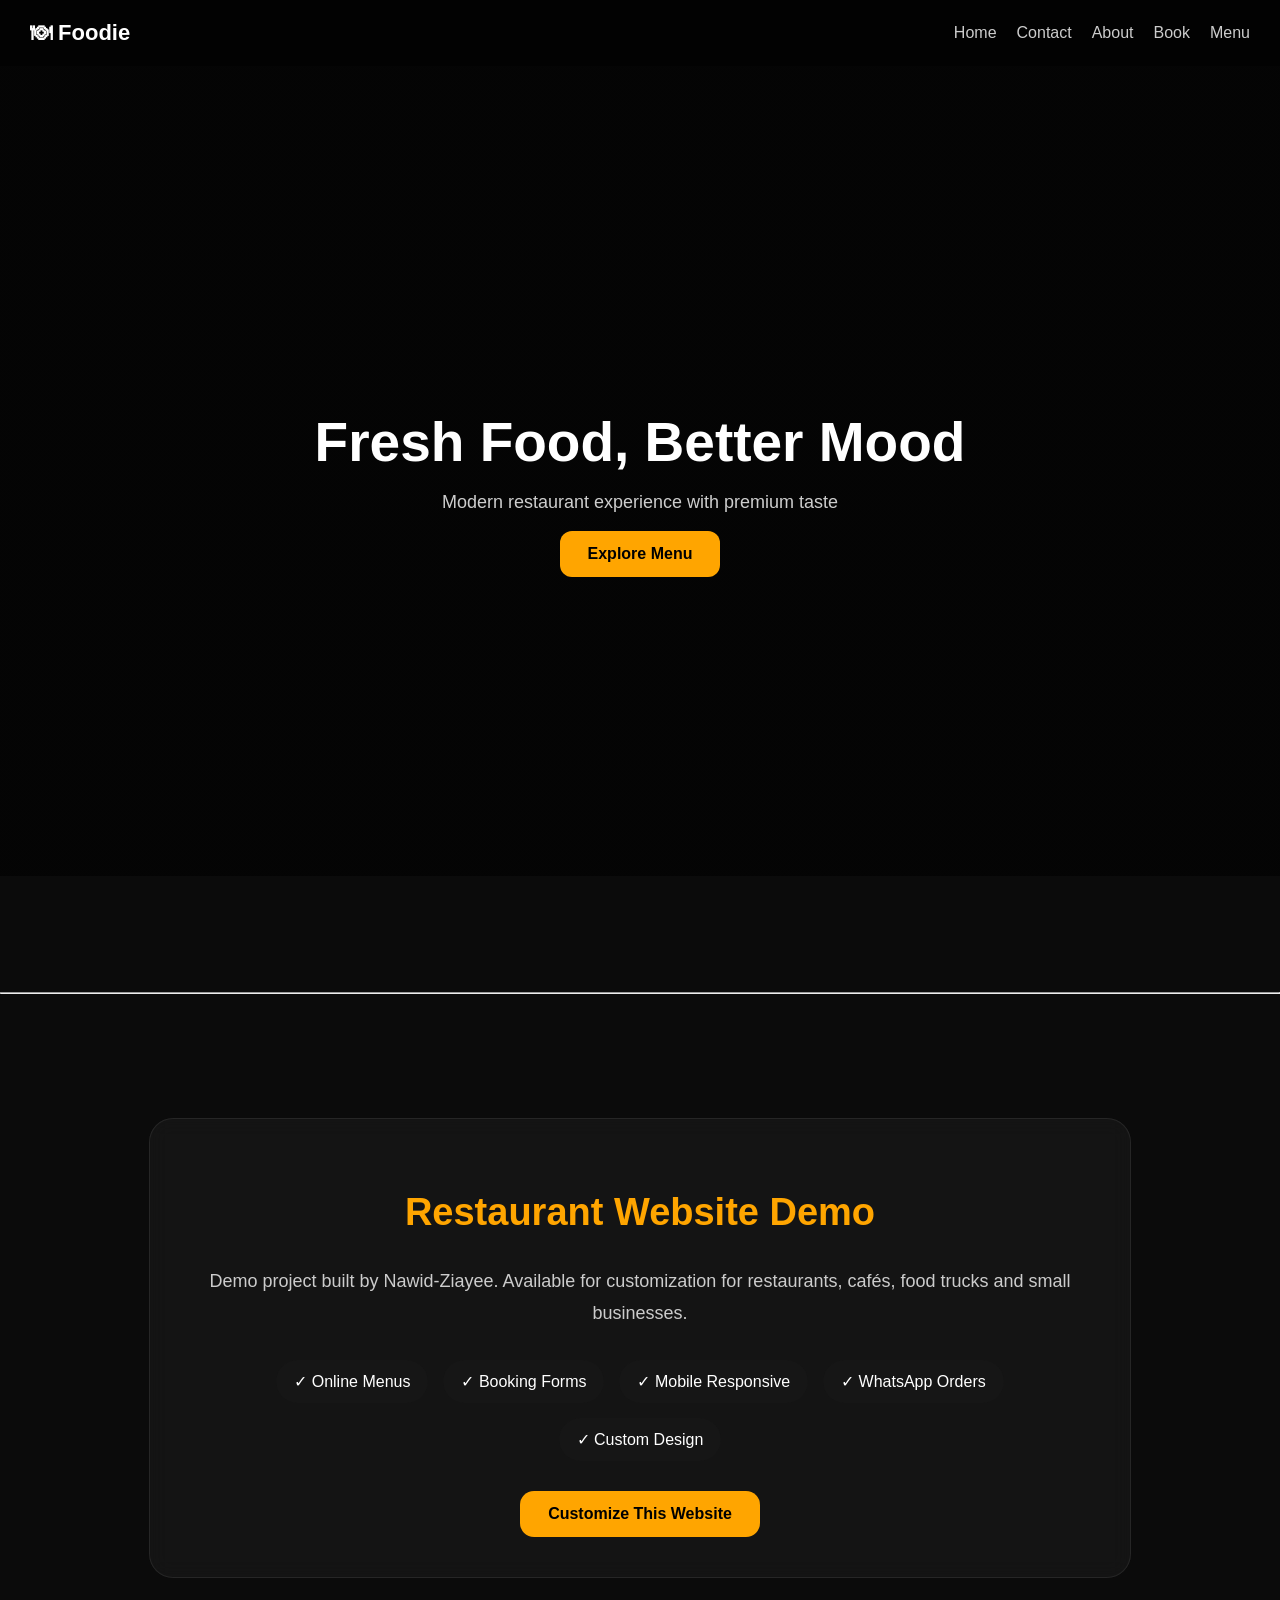
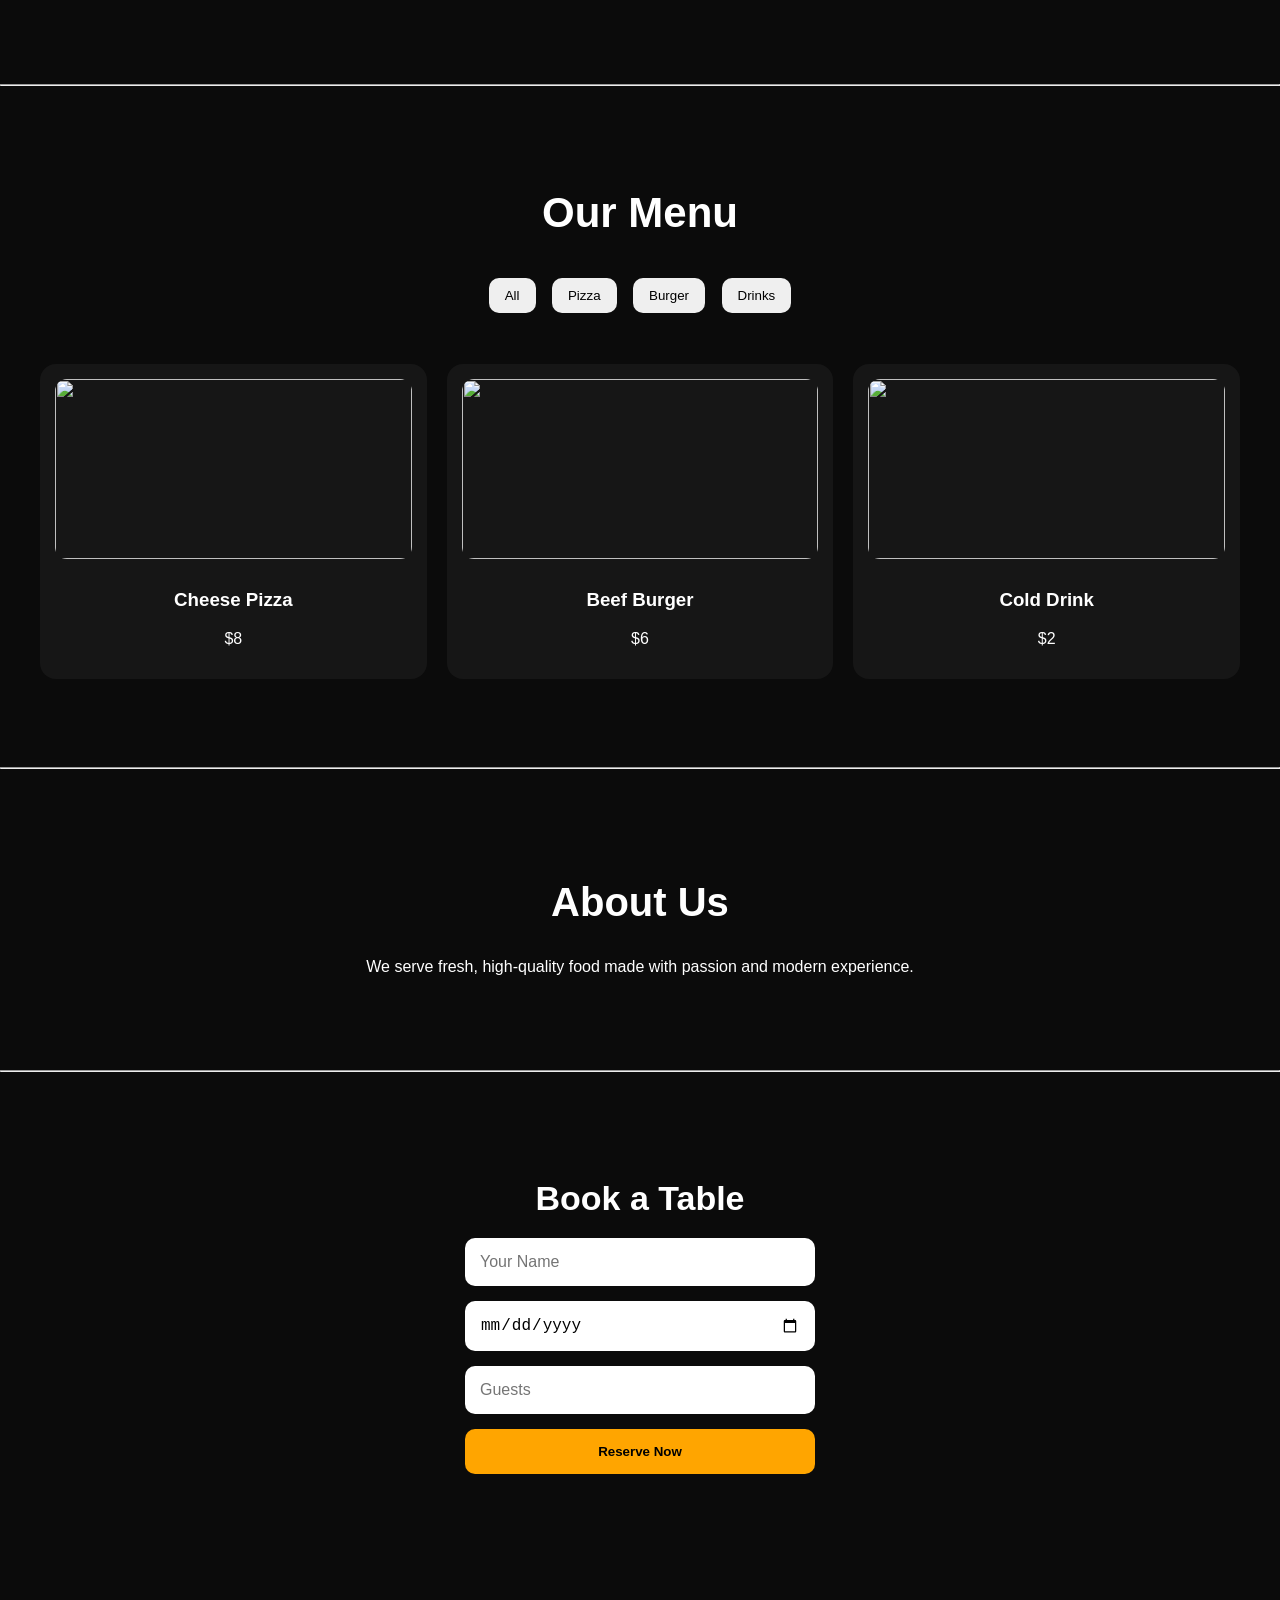
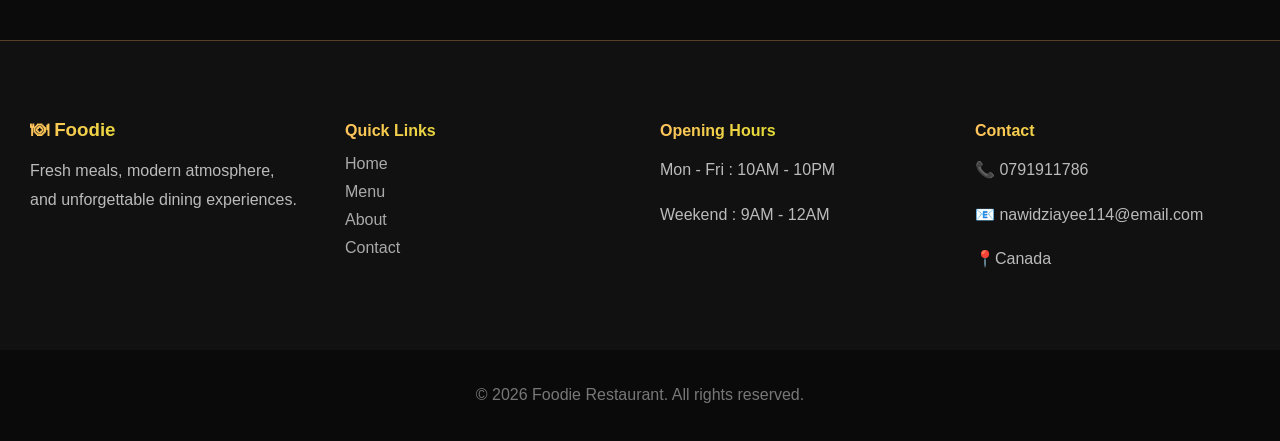
==== index.html @ 2c054ae3 "Add files via upload" ====
<!DOCTYPE html>
<html lang="en">
<head>
<meta charset="UTF-8" />
<meta name="viewport" content="width=device-width, initial-scale=1.0"/>
<title>Foodie Restaurant</title>
<link rel="stylesheet" href="style.css">
</head>

<body>

<header>
  <div class="logo">🍽 Foodie</div>

  <nav id="nav">
    <a href="#home">Home</a>
    <a href="Contact.html">Contact</a>
    <a href="#about">About</a>
    <a href="#contact">Book</a>
    <a href="#menu">Menu</a>
  </nav>

  <div class="controls">
    <div class="menu-toggle" id="menu-toggle">☰</div>
  </div>
</header>


<section id="home" class="hero">
  <div class="hero-content">
    <h1>Fresh Food, Better Mood</h1>
    <p>Modern restaurant experience with premium taste</p>
    <a href="#menu" class="btn">Explore Menu</a>
  </div>
</section>


<br><br><br><br><br><br>



<hr class="section-line">
<br><br>

<section class="developer-note">

<h2>
Restaurant Website Demo
</h2>

<p>

Demo project built by Nawid-Ziayee.

Available for customization for restaurants,
cafés, food trucks and small businesses.

</p>


<div class="services">

<span>✓ Online Menus</span>

<span>✓ Booking Forms</span>

<span>✓ Mobile Responsive</span>

<span>✓ WhatsApp Orders</span>

<span>✓ Custom Design</span>

</div>


<a href="mailto:nawidziayee114@gmail.com"
class="hire-link">

Customize This Website

</a>

</section>

<br>
<hr class="section-line">

<section id="menu" class="menu-section">
  <h2>Our Menu</h2>

  <div class="filters">
    <button onclick="filterMenu('all')">All</button>
    <button onclick="filterMenu('pizza')">Pizza</button>
    <button onclick="filterMenu('burger')">Burger</button>
    <button onclick="filterMenu('drink')">Drinks</button>
  </div>

  <div class="menu-items">

    <div class="item pizza">
      <img src="https://images.unsplash.com/photo-1601924582970-9238bcb495d9" />
      <h3>Cheese Pizza</h3>
      <p>$8</p>
    </div>

    <div class="item burger">
      <img src="https://images.unsplash.com/photo-1550547660-d9450f859349" />
      <h3>Beef Burger</h3>
      <p>$6</p>
    </div>

    <div class="item drink">
      <img src="https://images.unsplash.com/photo-1544145945-f90425340c7e" />
      <h3>Cold Drink</h3>
      <p>$2</p>
    </div>

  </div>
</section>

<hr class="section-line">

<section id="about" class="about">
  <h2>About Us</h2>
  <p>We serve fresh, high-quality food made with passion and modern experience.</p>
</section>

<hr class="section-line">

<section id="contact" class="contact">
  <h2>Book a Table</h2>

  <form id="bookingForm">
    <input type="text" placeholder="Your Name" required>
    <input type="date" required>
    <input type="number" placeholder="Guests" min="1" required>
    <button type="submit" class="Contactbtn">Reserve Now</button>
  </form>

  <p id="msg"></p>
</section>


<footer class="contact-footer">

<div class="footer-box">

<h3>🍽 Foodie</h3>

<p>
Fresh meals, modern atmosphere,
and unforgettable dining experiences.
</p>

</div>


<div class="footer-box">

<h4>Quick Links</h4>

<a href="index.html">Home</a>

<a href="index.html">Menu</a>

<a href="index.html">About</a>

<a href="contact.html">Contact</a>

</div>



<div class="footer-box">

<h4>Opening Hours</h4>

<p>Mon - Fri : 10AM - 10PM</p>

<p>Weekend : 9AM - 12AM</p>

</div>



<div class="footer-box">

<h4>Contact</h4>

<p>📞 0791911786</p>

<p>📧 nawidziayee114@email.com</p>

<p>📍Canada</p>

</div>

</footer>


<div class="copyright">

<p>
© 2026 Foodie Restaurant.
All rights reserved.
</p>

</div>


<script src="script.js"></script>
</body>
</html>
---- style.css ----
/* =========================
GLOBAL
========================= */

body{
margin:0;
font-family:Arial,sans-serif;
background:#0b0b0b;
color:white;
overflow-x:hidden;
}


/* =========================
HEADER
========================= */

header{
display:flex;
justify-content:space-between;
align-items:center;
padding:20px 30px;

position:sticky;
top:0;

background:rgba(0,0,0,.8);
backdrop-filter:blur(10px);

z-index:1000;
}

.logo{
font-size:22px;
font-weight:bold;
}

nav{
display:flex;
gap:20px;
margin-left:auto;
align-items:center;
}

nav a{
color:white;
text-decoration:none;
opacity:.8;
transition:.3s;
}

nav a:hover{
color:orange;
opacity:1;
transform:translateY(-2px);
}

.menu-toggle{
display:none;
cursor:pointer;
font-size:28px;
}


/* =========================
HERO
========================= */

.hero{

height:90vh;

display:flex;
justify-content:center;
align-items:center;
text-align:center;

background:
linear-gradient(
rgba(0,0,0,.6),
rgba(0,0,0,.6)
),

url("https://images.unsplash.com/photo-1504674900247-0877df9cc836");

background-size:cover;
background-position:center;
background-repeat:no-repeat;
}

.hero-content h1{
font-size:55px;
margin-bottom:15px;
}

.hero-content p{
font-size:18px;
opacity:.8;
}


/* BUTTON */

.btn{

display:inline-block;

padding:14px 28px;

background:orange;
color:black;

font-weight:bold;

border-radius:12px;
text-decoration:none;

transition:.3s;
}

.btn:hover{

background:white;

transform:
translateY(-3px)
scale(1.05);
}



/* =========================
MENU
========================= */

.menu-section{
padding:60px 20px;
text-align:center;
}

.menu-section h2{
font-size:42px;
}

.filters{
margin-bottom:25px;
}

.filters button{

padding:10px 16px;
margin:6px;

border:none;
border-radius:10px;

cursor:pointer;
transition:.3s;
}

.filters button:hover{
background:orange;
color:black;
}


/* CARDS */

.menu-items{

display:grid;

grid-template-columns:
repeat(auto-fit,minmax(230px,1fr));

gap:20px;
padding:20px;
}

.item{

background:#161616;

padding:15px;

border-radius:16px;

transition:.3s;

overflow:hidden;
text-align:center;
}

.item:hover{
transform:translateY(-8px);
}

.item img{

width:100%;

height:180px;

object-fit:cover;

border-radius:12px;

margin-bottom:12px;
}



/* =========================
ABOUT
========================= */

.about{
padding:70px 20px;
text-align:center;
}

.about h2{
font-size:40px;
}



/* =========================
CONTACT
========================= */

.contact{
padding:70px 20px;
text-align:center;
}

.contact h2{
font-size:34px;
margin-bottom:20px;
}

form{

display:flex;
flex-direction:column;

gap:15px;

max-width:350px;
margin:auto;
}

input{

padding:15px;

border:none;
border-radius:10px;

font-size:16px;
}

form button{

padding:15px;

background:orange;
border:none;

border-radius:10px;

font-weight:bold;

cursor:pointer;

transition:.3s;
}

form button:hover{

background:white;

transform:
translateY(-2px);
}



/* =========================
CONTACT FOOTER
========================= */

.contact-footer{

margin-top:80px;

padding:60px 30px;

background:#111;

display:grid;

grid-template-columns:
repeat(auto-fit,minmax(200px,1fr));

gap:40px;

border-top:
1px solid rgba(255,176,92,.3);
}


.footer-box h3,
.footer-box h4{

margin-bottom:15px;

background:
linear-gradient(
90deg,
#ffc35c,
#bcff02
);

-webkit-background-clip:text;
-webkit-text-fill-color:transparent;
}

.footer-box p{

color:#bbb;
line-height:1.8;
}

.footer-box a{

display:block;

margin:10px 0;

color:#aaa;

text-decoration:none;

transition:.3s;
}

.footer-box a:hover{

transform:
translateX(5px);

background:
linear-gradient(
90deg,
#ffc35c,
#bcff02
);

-webkit-background-clip:text;
-webkit-text-fill-color:transparent;
}


/* COPYRIGHT */

.copyright{

text-align:center;

padding:20px;

background:#0a0a0a;

color:#777;
}



/* =========================
DEVELOPER NOTE
========================= */

.developer-note{

max-width:900px;

margin:80px auto;

padding:40px;

background:
rgba(255,255,255,.04);

border:
1px solid rgba(255,255,255,.08);

border-radius:24px;

text-align:center;

backdrop-filter:blur(10px);
}

.developer-note h2{

font-size:38px;
color:orange;
}

.developer-note p{

color:#ccc;

line-height:1.8;
font-size:18px;
}



/* SKILLS */

.services{

display:flex;

justify-content:center;

gap:15px;

flex-wrap:wrap;

margin-top:30px;
}

.services span{

padding:12px 18px;

background:#161616;

border-radius:40px;

transition:.3s;
}

.services span:hover{

background:orange;
color:black;

transform:
translateY(-4px);
}


/* HIRE BUTTON */

.hire-link{

display:inline-block;

margin-top:30px;

padding:14px 28px;

background:orange;

color:black;

text-decoration:none;

font-weight:bold;

border-radius:14px;

transition:.3s;
}

.hire-link:hover{

transform:scale(1.05);

box-shadow:
0 0 25px orange;
}



/* =========================
MOBILE RESPONSIVE
========================= */

@media(max-width:768px){

/* HEADER */

header{
padding:18px;
}

.menu-toggle{
display:block;
}


/* MOBILE NAV */

nav{

position:absolute;

top:70px;
right:20px;

flex-direction:column;

background:#161616;

padding:18px;

border-radius:12px;

opacity:0;
pointer-events:none;

transform:translateY(-10px);

transition:.3s;
}

nav.show{

opacity:1;

pointer-events:auto;

transform:translateY(0);
}


/* HERO FIX */

.hero{

height:80vh;

background-position:center;
background-size:cover;
}

.hero-content h1{
font-size:38px;
}

.hero-content p{
font-size:16px;
}


/* MENU */

.menu-items{
grid-template-columns:1fr;
}

.item img{
height:220px;
}


/* FORM */

form{

width:100%;
max-width:100%;
padding:0 10px;
}

input,
button{

width:100%;
font-size:17px;
}

input[type="date"]{
min-height:55px;
}


/* FOOTER */

.contact-footer{

grid-template-columns:1fr;

text-align:center;
}

.footer-box{
align-items:center;
}


/* NOTE */

.developer-note{

margin:40px 15px;

padding:25px;
}

}


/* SMALL PHONES */

@media(max-width:480px){

.hero-content h1{
font-size:30px;
}

.hero-content p{
font-size:15px;
}

.menu-section h2,
.about h2,
.contact h2{

font-size:28px;
}

.item img{
height:180px;
}

}
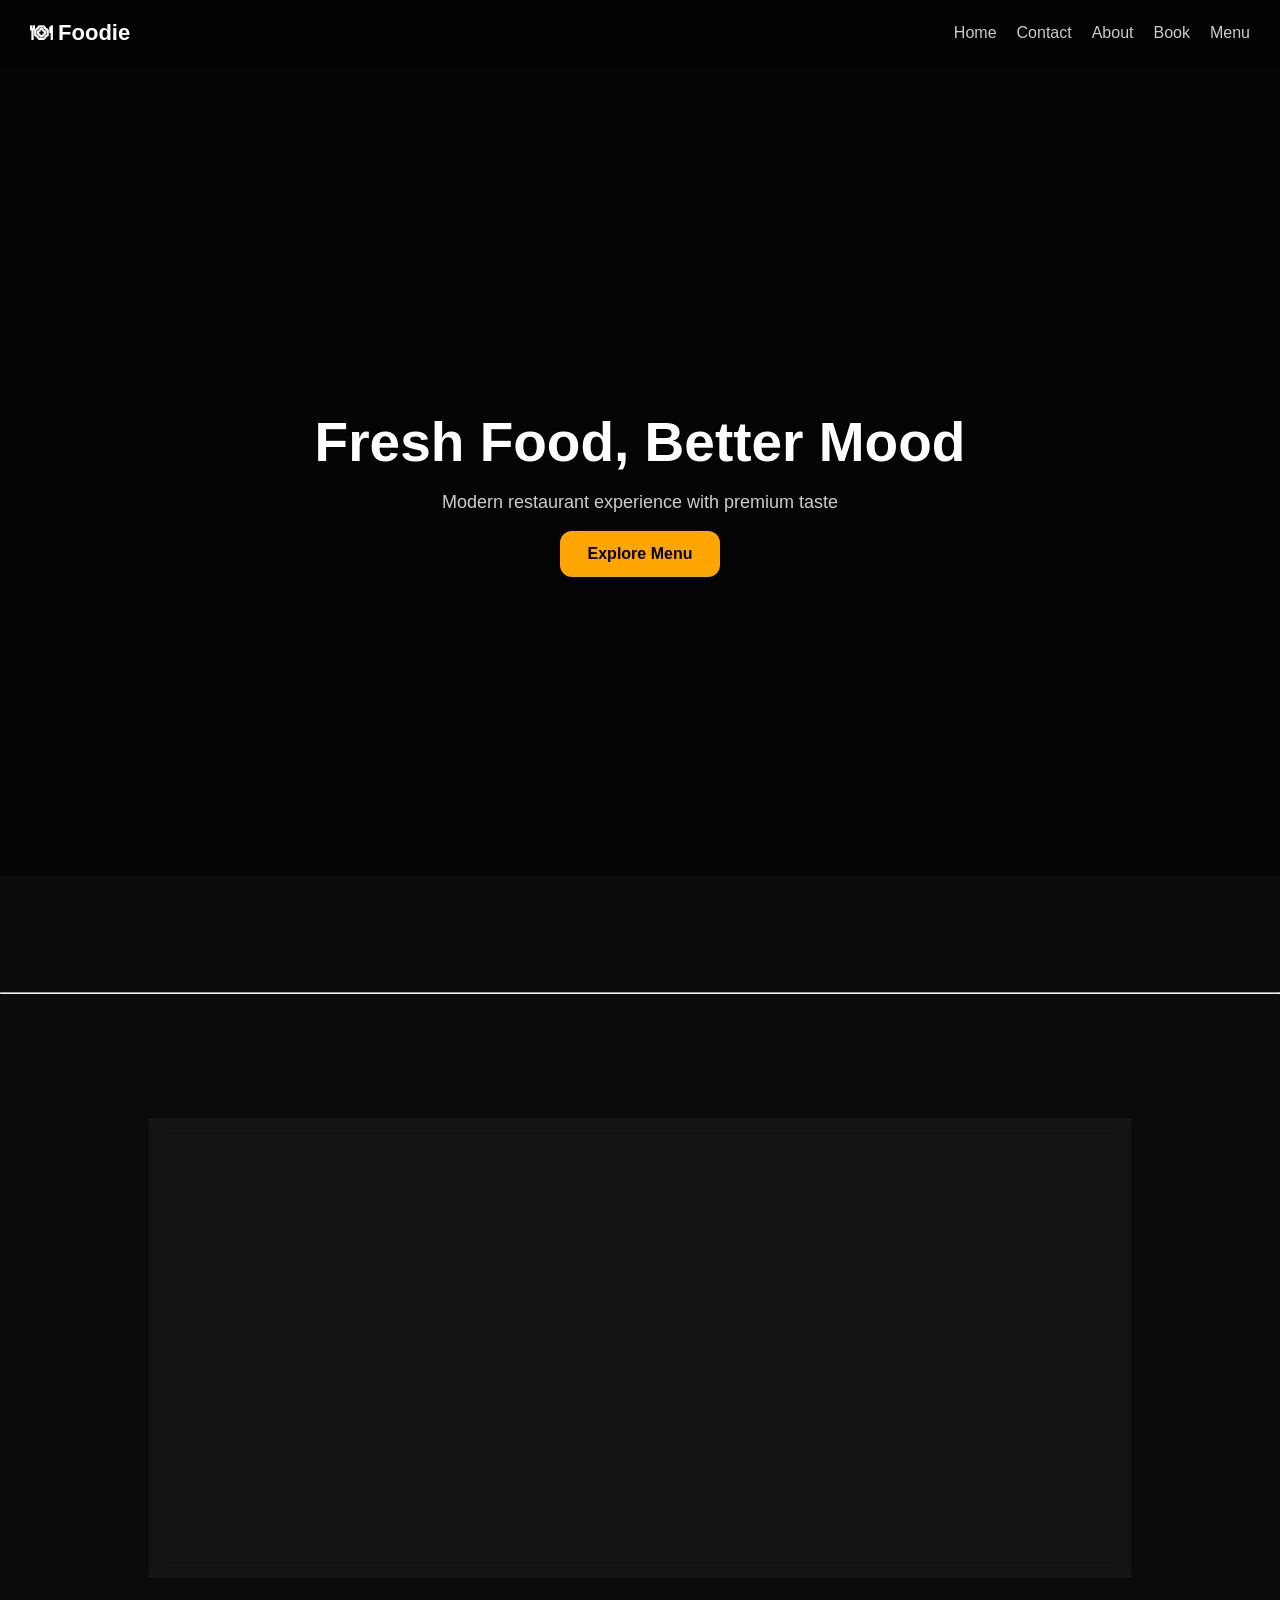
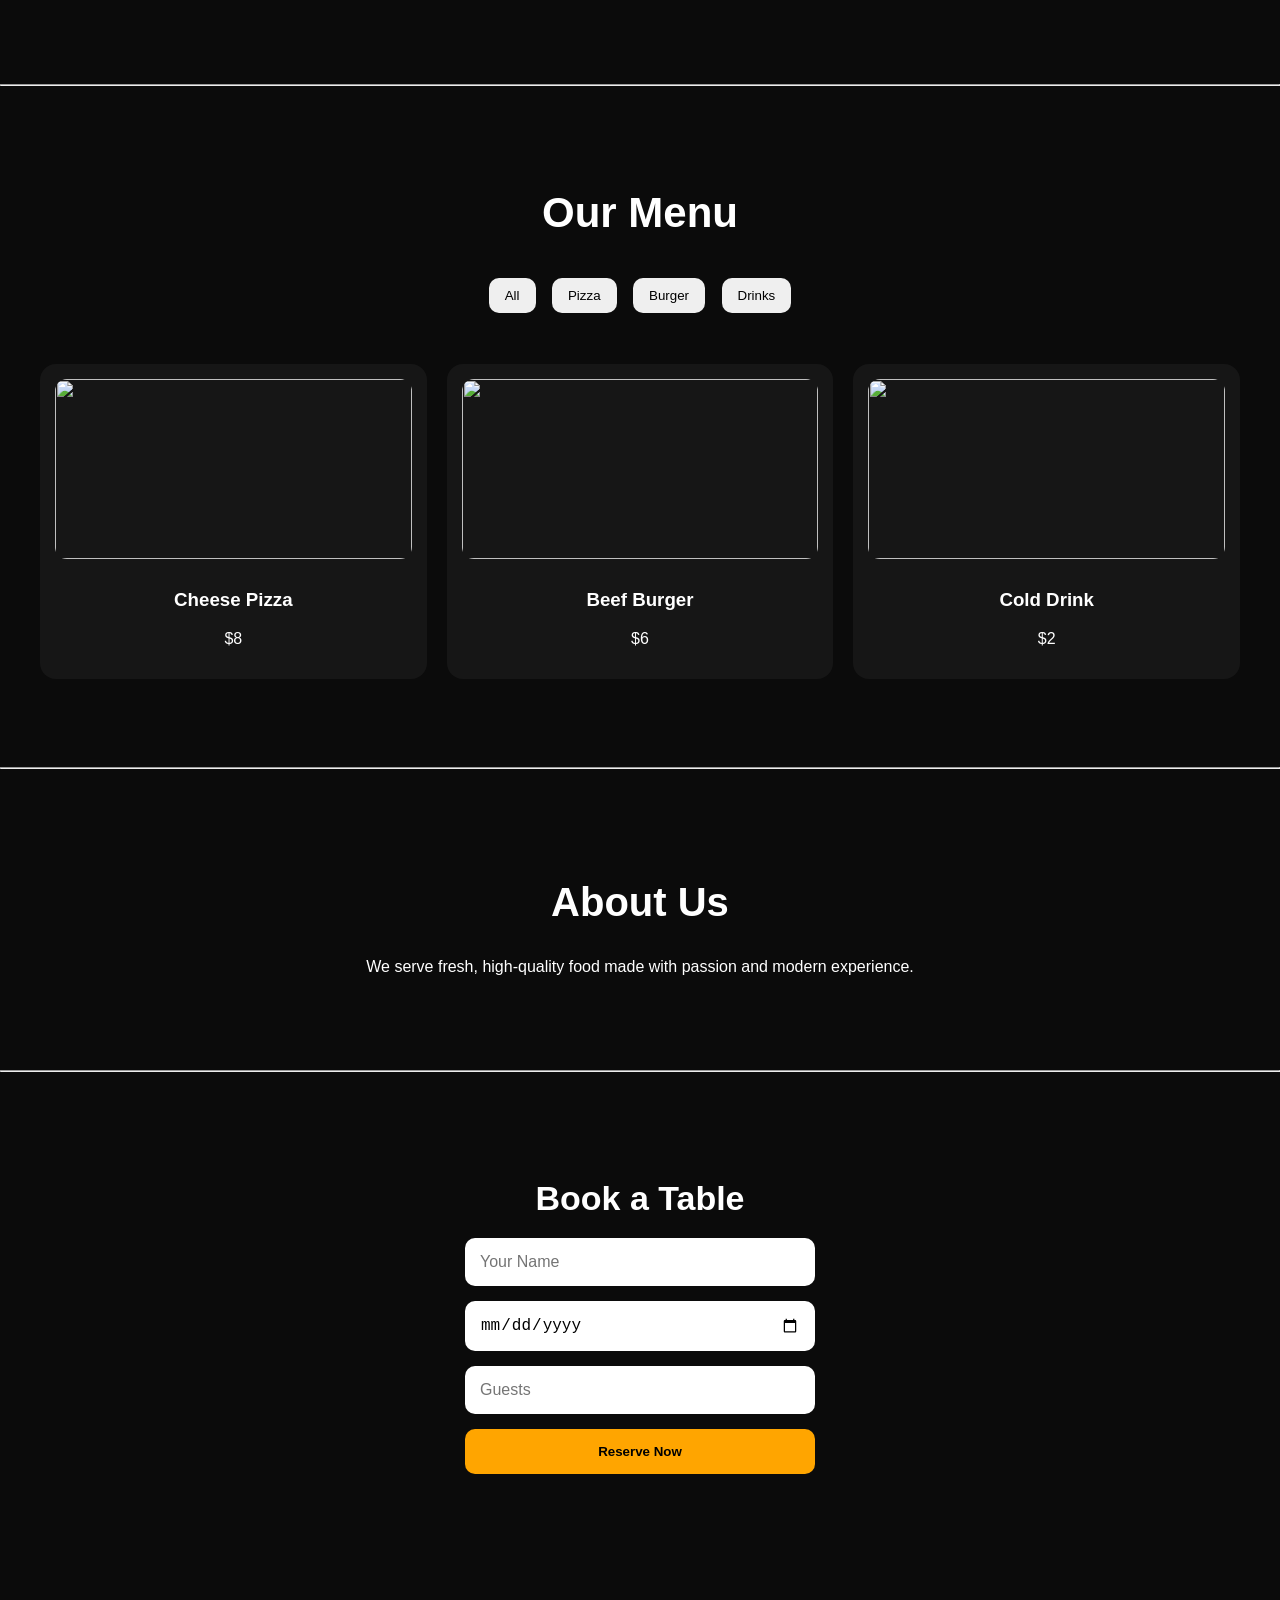
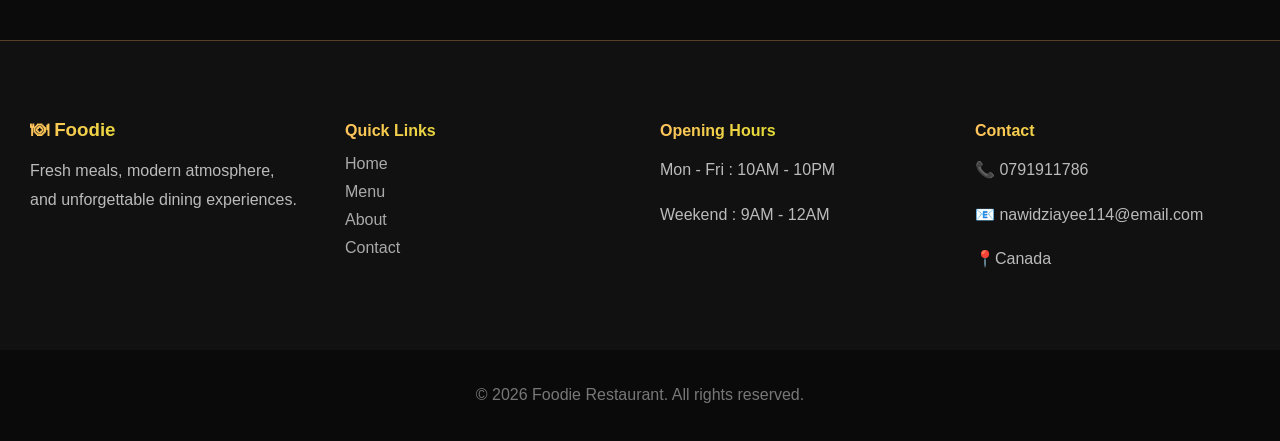
==== commit 3f85d362: "Add files via upload" ====
--- a/index.html
+++ b/index.html
@@ -165,7 +165,7 @@
 
 <a href="index.html">About</a>
 
-<a href="contact.html">Contact</a>
+<a href="Contact.html">Contact</a>
 
 </div>
 
--- a/style.css
+++ b/style.css
@@ -486,21 +486,31 @@
 }
 
 
-
 /* =========================
 MOBILE RESPONSIVE
 ========================= */
 
 @media(max-width:768px){
 
+html,
+body{
+overflow-x:hidden;
+width:100%;
+}
+
+
 /* HEADER */
-
 header{
-padding:18px;
+padding:18px 20px;
+}
+
+.logo{
+font-size:18px;
 }
 
 .menu-toggle{
 display:block;
+font-size:34px;
 }
 
 
@@ -510,133 +520,314 @@
 
 position:absolute;
 
-top:70px;
-right:20px;
+top:80px;
+right:15px;
+
+background:#161616;
+
+padding:18px;
+
+border-radius:12px;
 
 flex-direction:column;
 
-background:#161616;
+gap:15px;
+
+opacity:0;
+
+pointer-events:none;
+
+transform:translateY(-10px);
+
+transition:.3s;
+}
+
+nav.show{
+
+opacity:1;
+
+pointer-events:auto;
+
+transform:translateY(0);
+}
+
+
+
+/* HERO */
+
+.hero{
+
+height:80vh;
+
+padding:0 20px;
+
+background-position:center;
+
+background-size:cover;
+}
+
+.hero-content{
+
+max-width:100%;
+}
+
+.hero h1{
+
+font-size:34px;
+
+line-height:1.2;
+
+margin-bottom:12px;
+}
+
+.hero p{
+
+font-size:17px;
+
+margin-bottom:25px;
+
+line-height:1.5;
+}
+
+
+/* BUTTON */
+
+.btn{
+
+padding:14px 26px;
+
+font-size:18px;
+
+border-radius:12px;
+}
+
+
+
+/* MENU */
+
+.menu-section{
+
+padding:50px 15px;
+}
+
+.menu-section h2{
+
+font-size:32px;
+}
+
+.filters{
+
+display:flex;
+
+flex-wrap:wrap;
+
+justify-content:center;
+}
+
+.filters button{
+
+font-size:15px;
+
+padding:10px 14px;
+}
+
+.menu-items{
+
+grid-template-columns:1fr;
+
+padding:10px;
+
+gap:20px;
+}
+
+.item{
+
+padding:15px;
+}
+
+.item img{
+
+width:100%;
+
+height:200px;
+
+object-fit:cover;
+
+border-radius:12px;
+}
+
+
+
+/* ABOUT */
+
+.about{
+
+padding:50px 18px;
+}
+
+.about h2{
+
+font-size:32px;
+}
+
+
+
+/* CONTACT */
+
+.contact{
+
+padding:50px 18px;
+}
+
+.contact h2{
+
+font-size:36px;
+
+margin-bottom:25px;
+}
+
+
+/* FORM */
+
+form{
+
+max-width:100%;
+
+width:100%;
+
+gap:16px;
+}
+
+input,
+textarea,
+select{
+
+width:100%;
+
+height:58px;
+
+padding:14px;
+
+font-size:18px;
+
+border-radius:14px;
+
+box-sizing:border-box;
+}
+
+
+/* DATE FIX */
+
+input[type="date"]{
+
+height:58px;
+
+font-size:18px;
+
+padding:14px;
+
+appearance:none;
+
+-webkit-appearance:none;
+}
+
+
+/* RESERVE BUTTON */
+
+form button{
+
+height:60px;
+
+font-size:18px;
+
+border-radius:14px;
+}
+
+
+
+/* FOOTER */
+
+.footer-container,
+.contact-footer{
+
+display:flex;
+
+flex-direction:column;
+
+align-items:center;
+
+text-align:center;
+
+gap:30px;
+}
+
+.footer-box{
+
+width:100%;
+}
+
+.footer-box h4{
+
+font-size:20px;
+}
+
+.footer-box p{
+
+font-size:15px;
+}
+
+.footer-box a{
+
+font-size:15px;
+}
+
+
+/* COPYRIGHT */
+
+.copyright{
+
+font-size:14px;
 
 padding:18px;
 
-border-radius:12px;
-
-opacity:0;
-pointer-events:none;
-
-transform:translateY(-10px);
-
-transition:.3s;
-}
-
-nav.show{
-
-opacity:1;
-
-pointer-events:auto;
-
-transform:translateY(0);
-}
-
-
-/* HERO FIX */
-
-.hero{
-
-height:80vh;
-
-background-position:center;
-background-size:cover;
-}
-
-.hero-content h1{
-font-size:38px;
-}
-
-.hero-content p{
-font-size:16px;
-}
-
-
-/* MENU */
-
-.menu-items{
-grid-template-columns:1fr;
-}
-
-.item img{
-height:220px;
-}
-
-
-/* FORM */
-
-form{
-
-width:100%;
-max-width:100%;
-padding:0 10px;
-}
-
-input,
-button{
-
-width:100%;
-font-size:17px;
-}
-
-input[type="date"]{
-min-height:55px;
-}
-
-
-/* FOOTER */
-
-.contact-footer{
-
-grid-template-columns:1fr;
-
 text-align:center;
 }
 
-.footer-box{
-align-items:center;
-}
-
-
-/* NOTE */
+
+
+/* DEVELOPER NOTE */
 
 .developer-note{
 
 margin:40px 15px;
 
-padding:25px;
-}
-
-}
-
-
-/* SMALL PHONES */
-
-@media(max-width:480px){
-
-.hero-content h1{
-font-size:30px;
-}
-
-.hero-content p{
+padding:25px 18px;
+}
+
+.developer-note h2{
+
+font-size:28px;
+}
+
+.developer-note p{
+
 font-size:15px;
 }
 
-.menu-section h2,
-.about h2,
-.contact h2{
-
-font-size:28px;
-}
-
-.item img{
-height:180px;
+
+
+/* SERVICES */
+
+.services{
+
+gap:10px;
+}
+
+.services span{
+
+font-size:13px;
+
+padding:10px 14px;
 }
 
 }
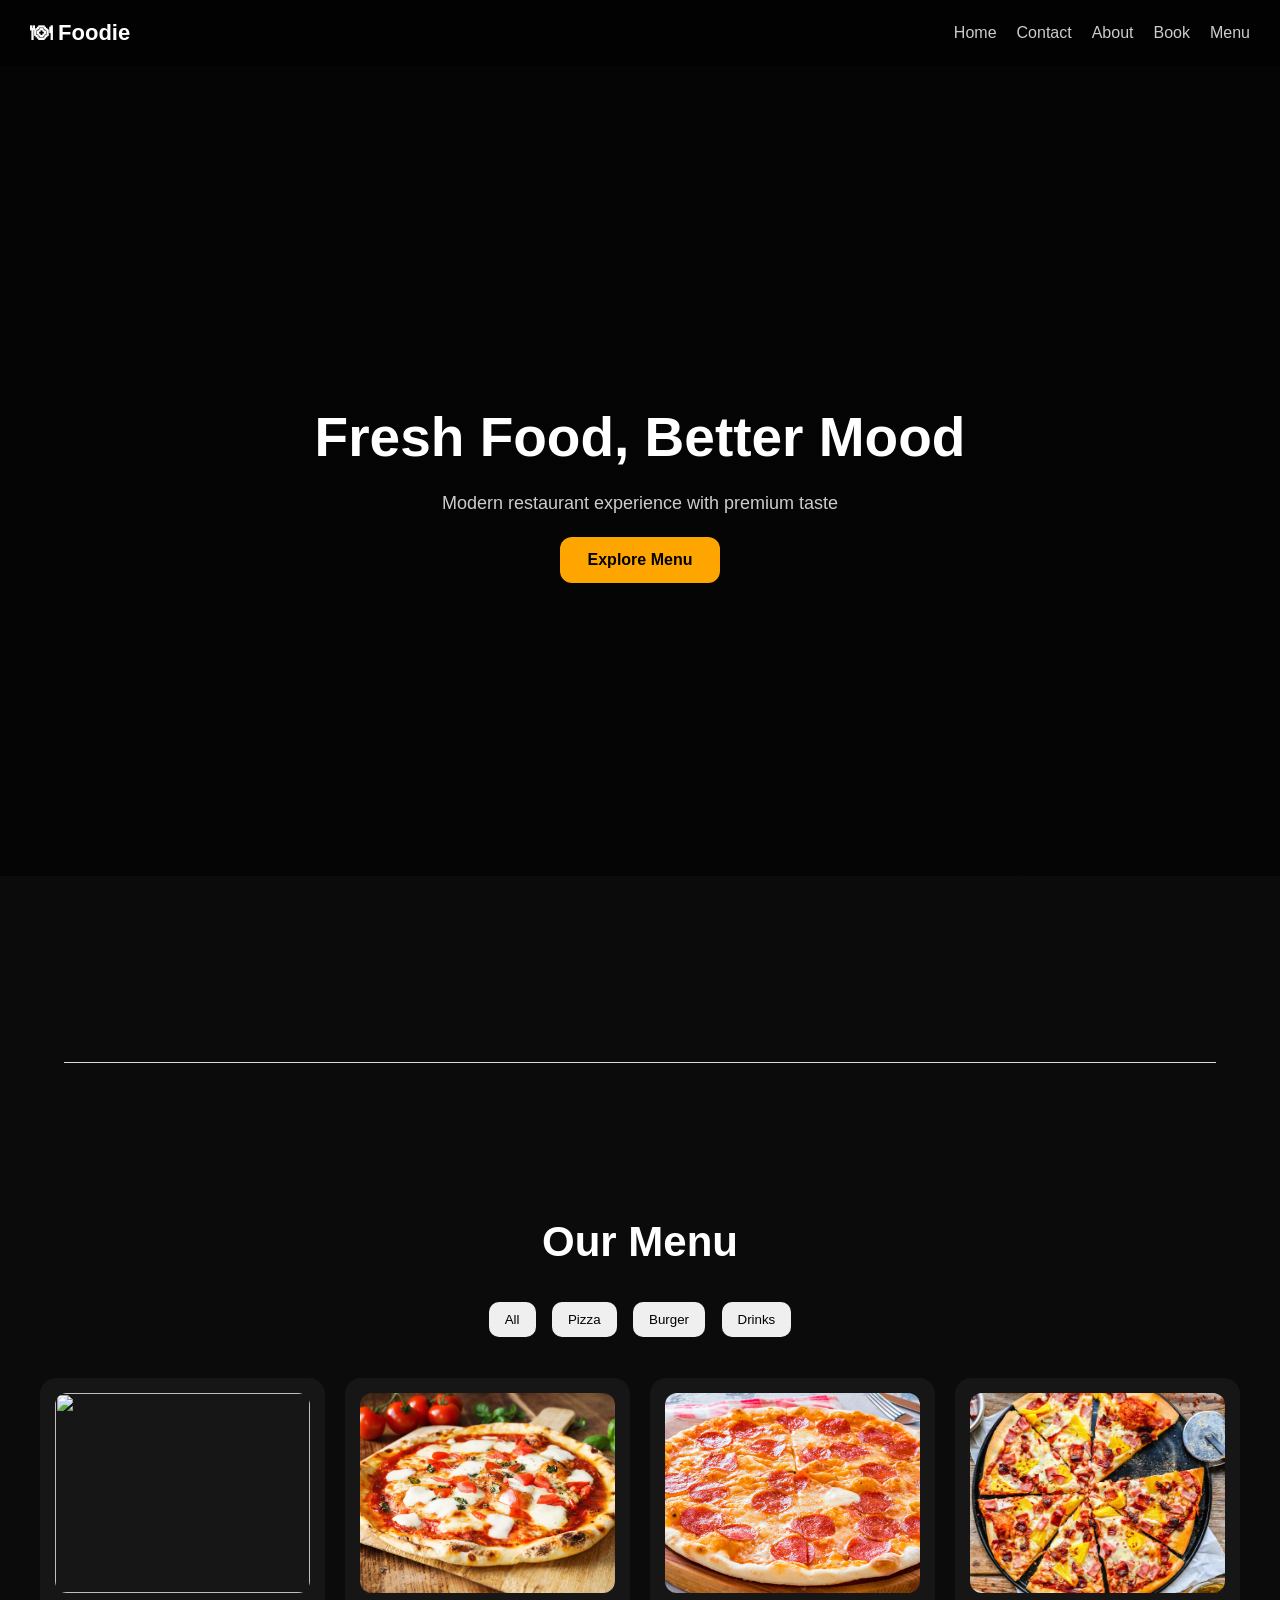
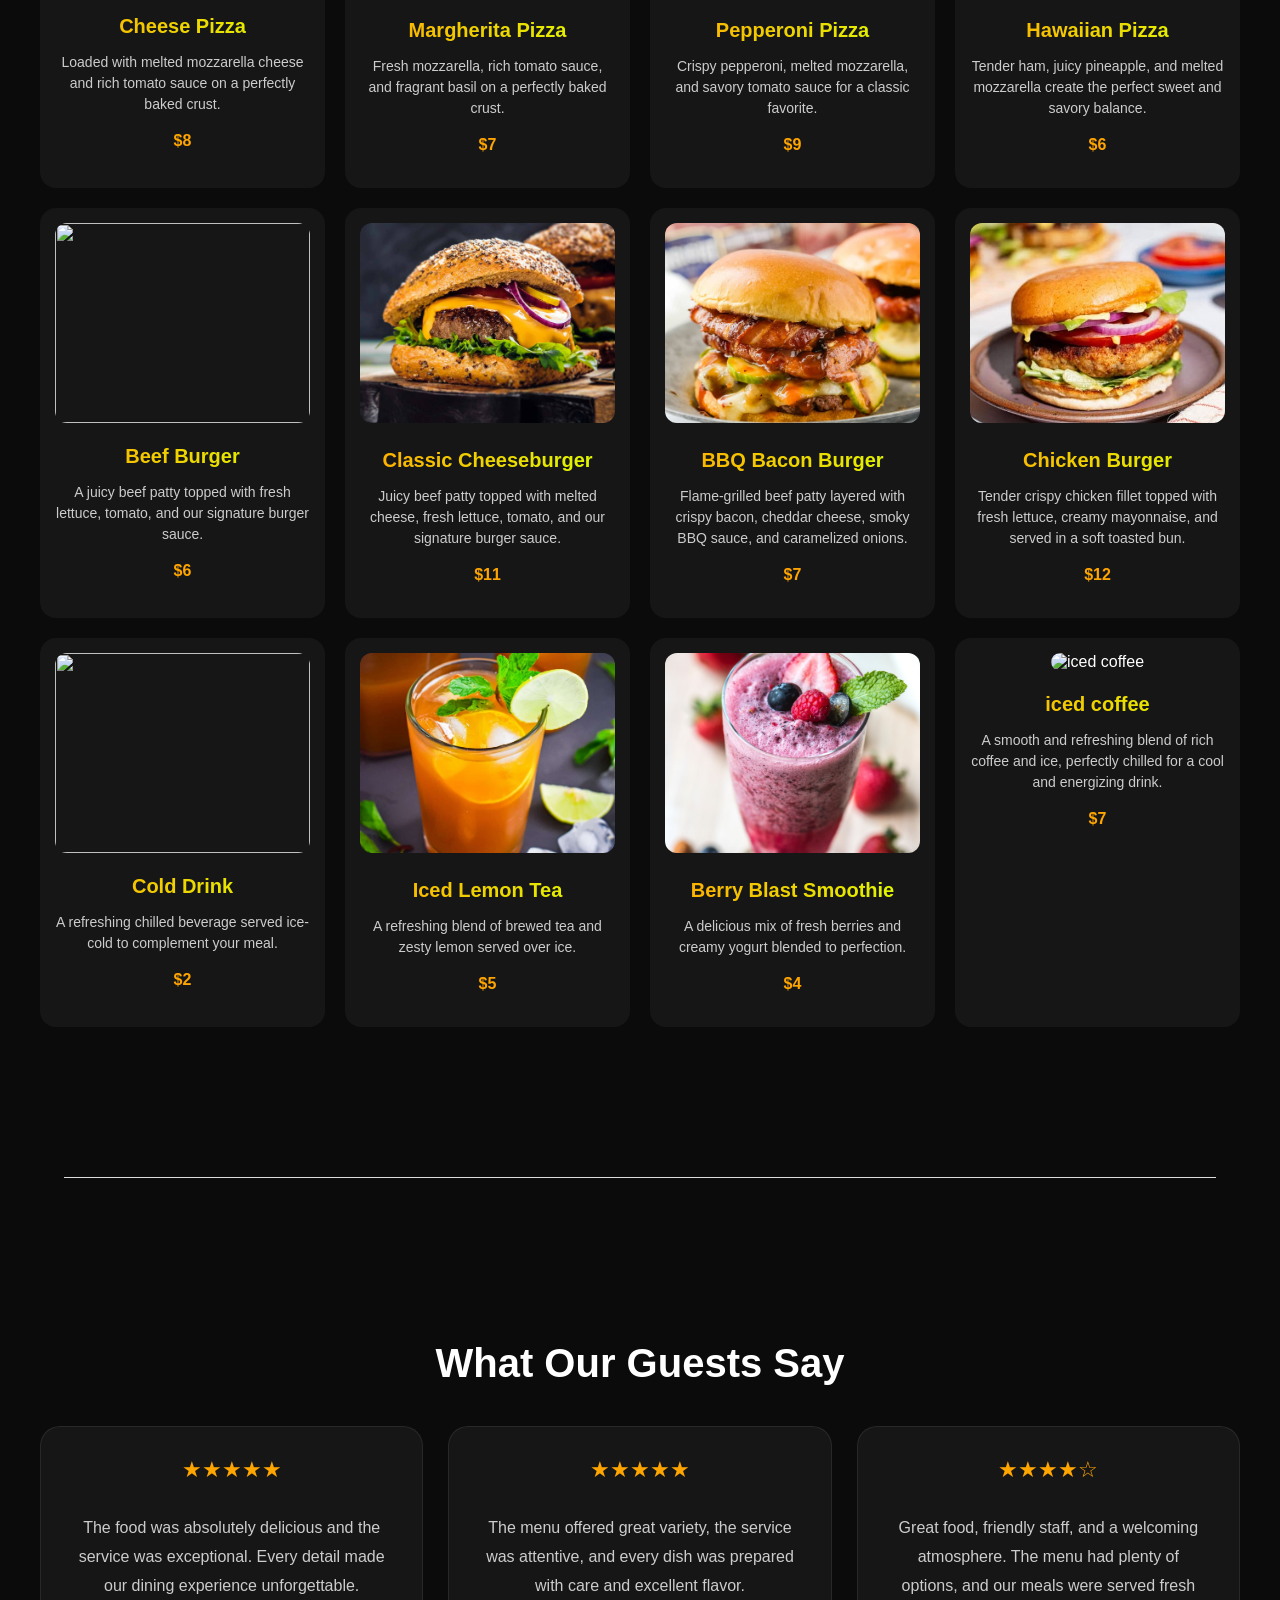
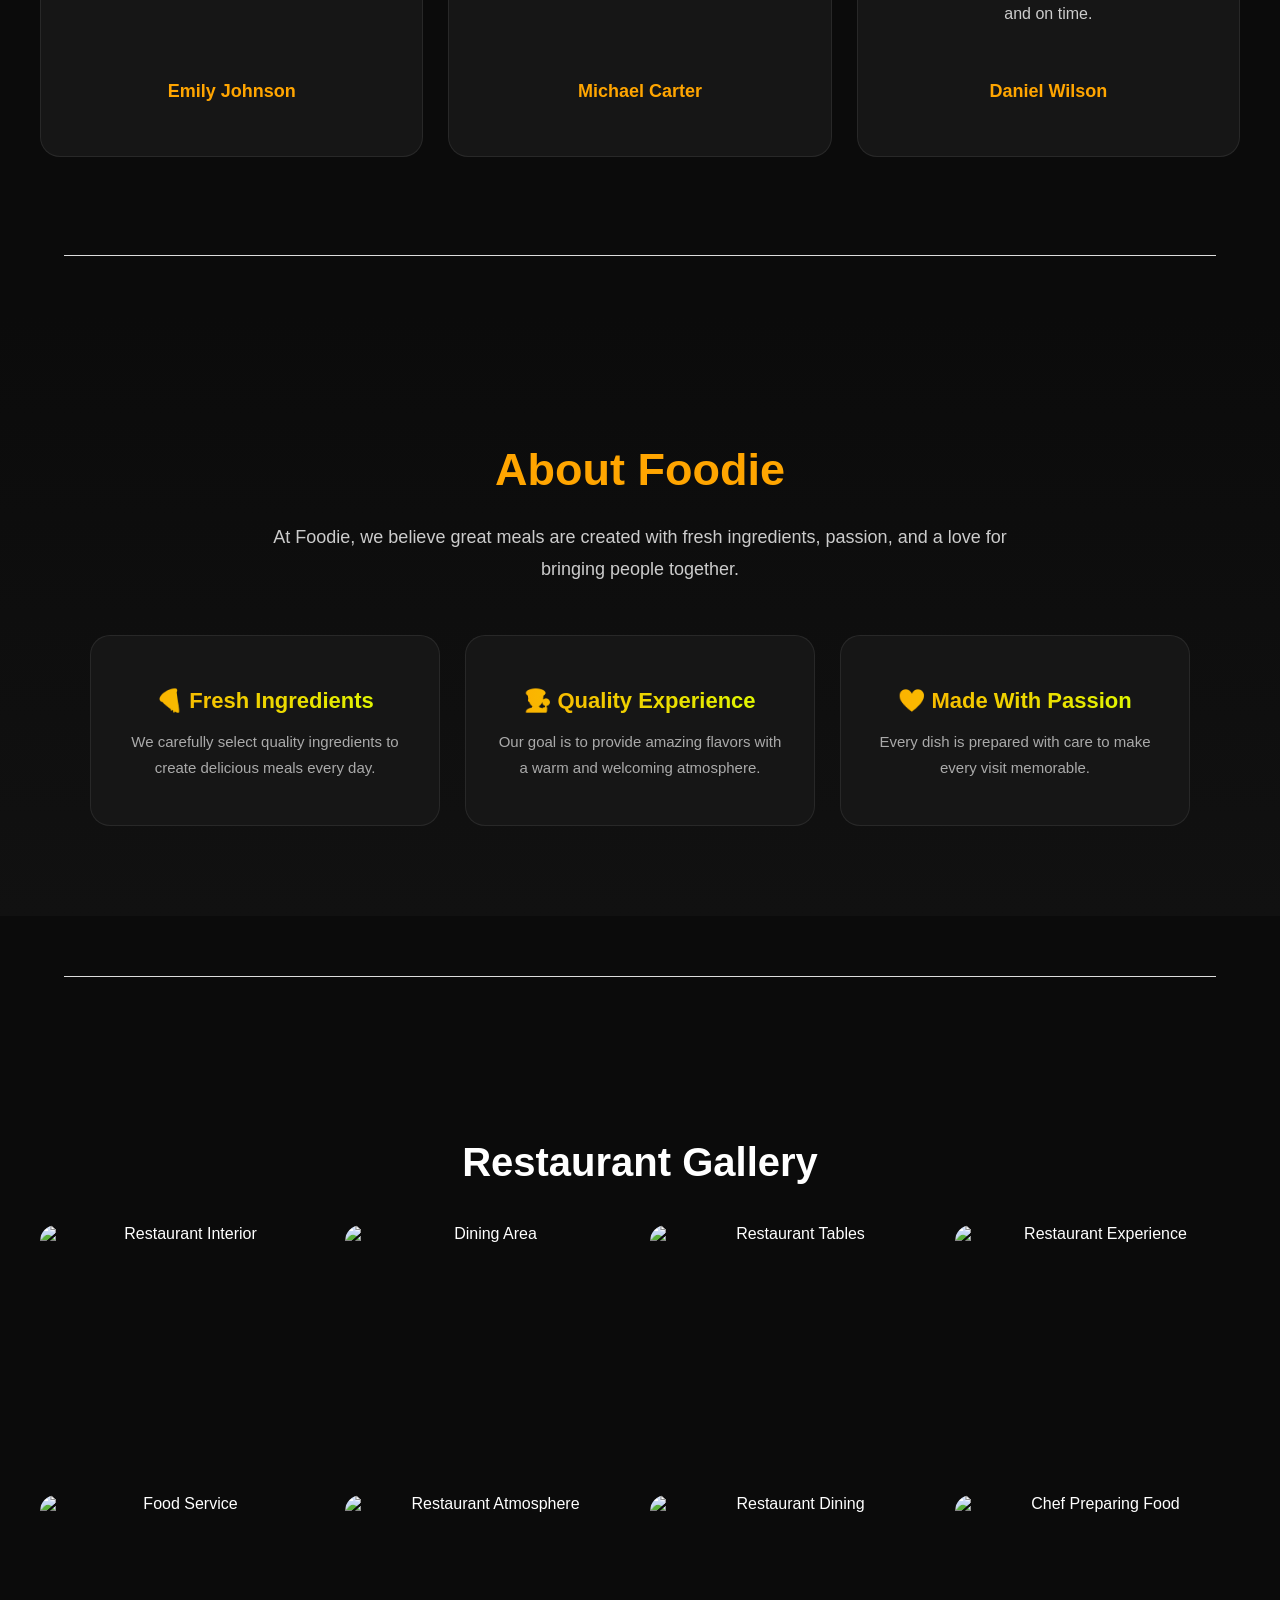
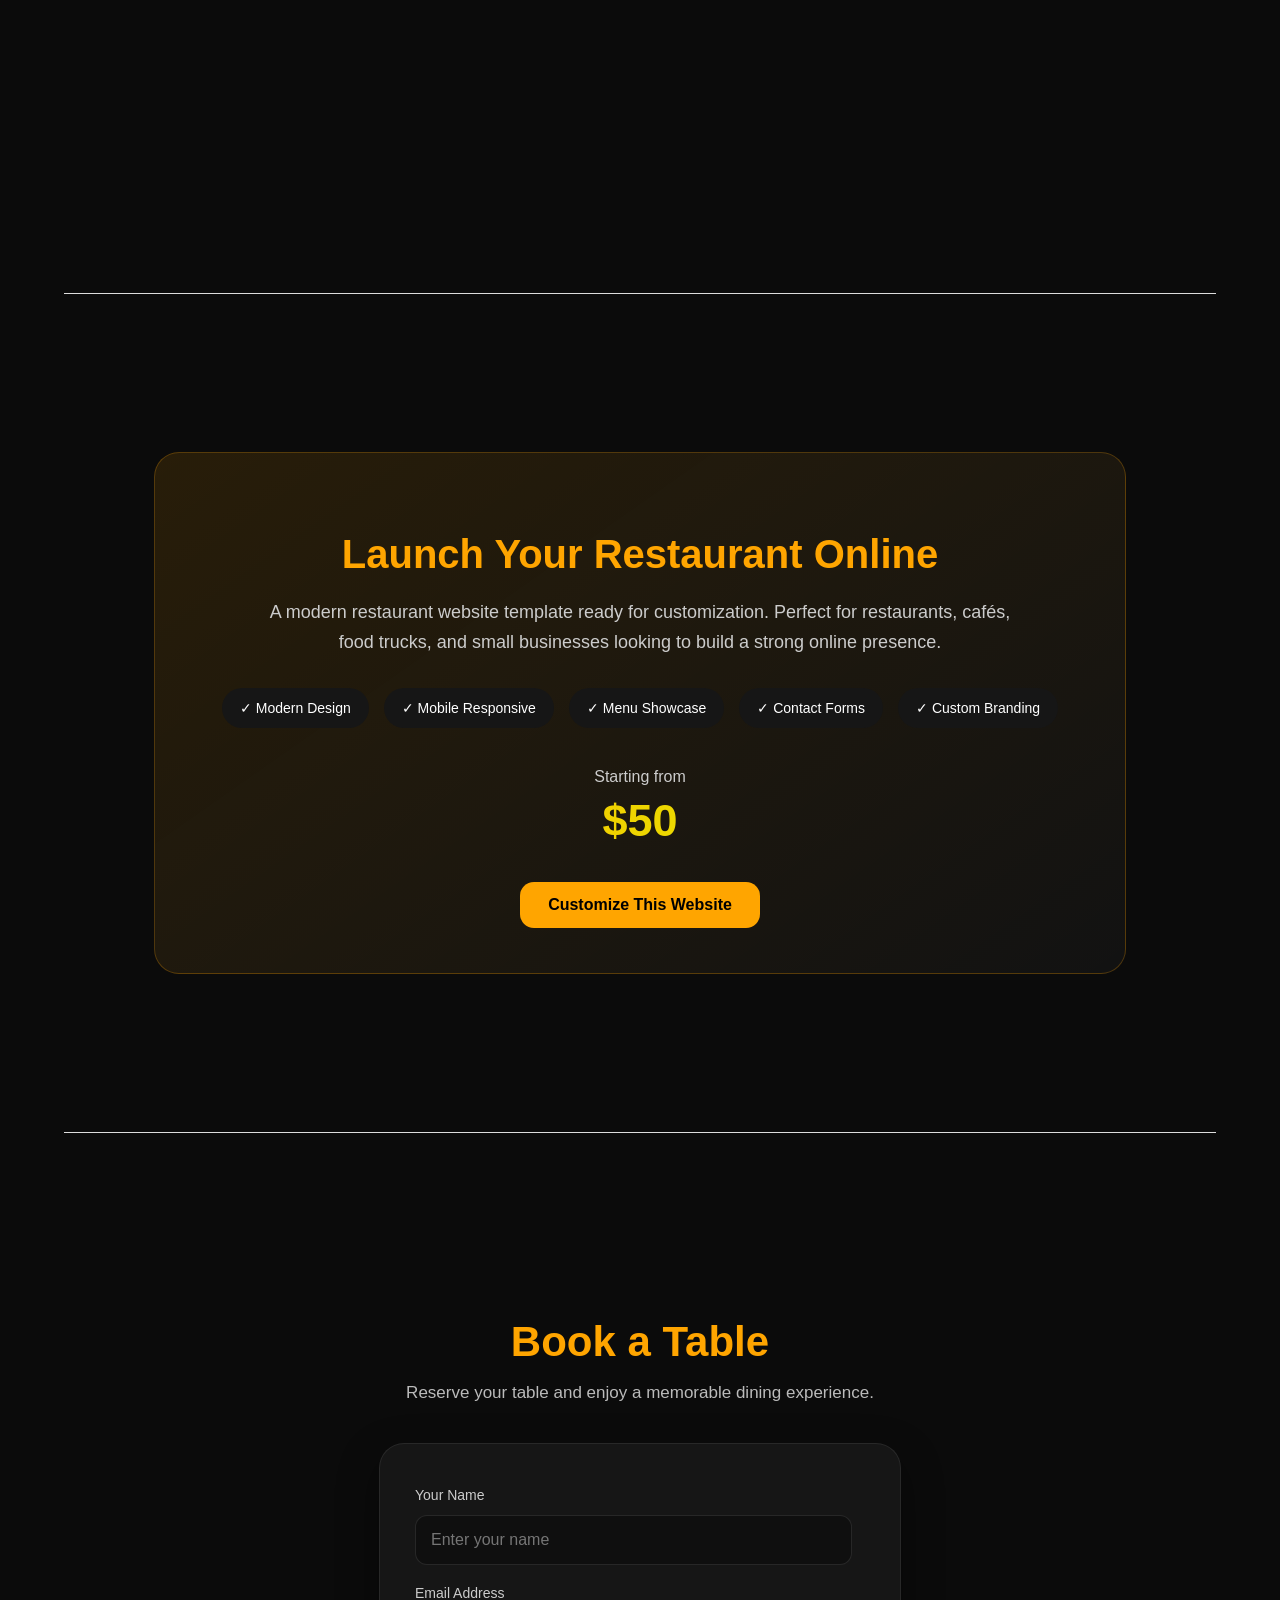
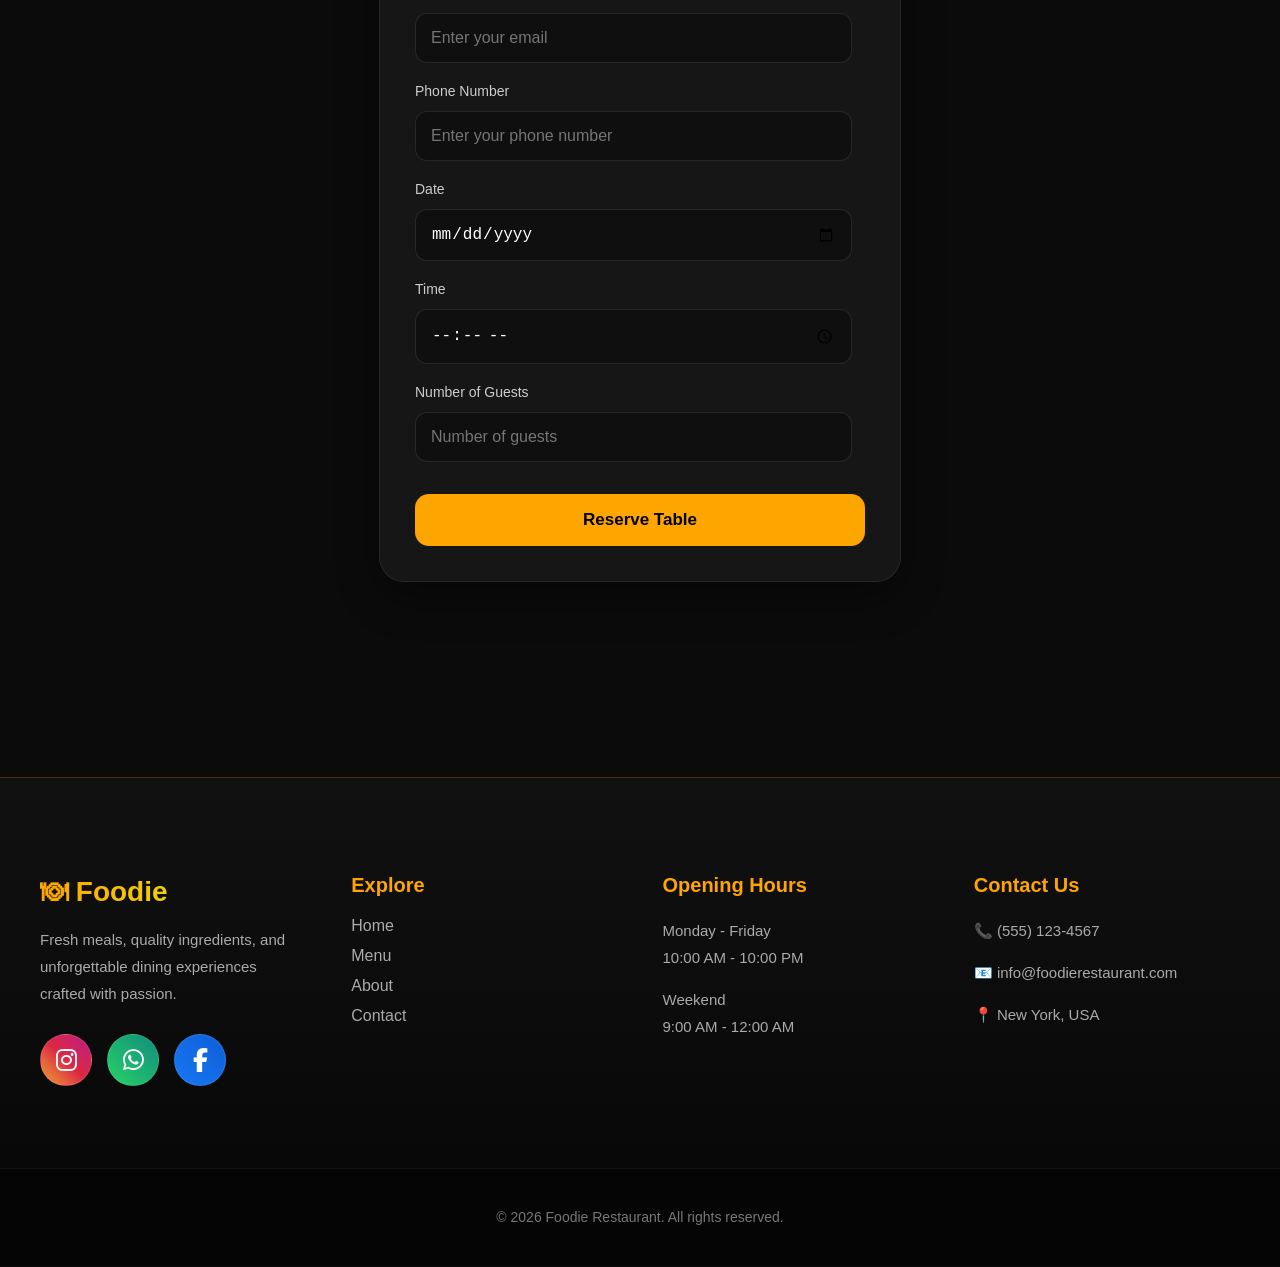
==== commit c0d3fc11: "Add files via upload" ====
--- a/index.html
+++ b/index.html
@@ -1,10 +1,13 @@
-<!DOCTYPE html>
-<html lang="en">
-<head>
-<meta charset="UTF-8" />
-<meta name="viewport" content="width=device-width, initial-scale=1.0"/>
-<title>Foodie Restaurant</title>
-<link rel="stylesheet" href="style.css">
+  <!DOCTYPE html>
+  <html lang="en">
+  <head>
+  <meta charset="UTF-8" />
+  <meta name="viewport" content="width=device-width, initial-scale=1.0"/>
+  <title>Foodie Restaurant</title>
+  <link rel="stylesheet" href="style.css">
+  <link rel="stylesheet"
+  href="https://cdnjs.cloudflare.com/ajax/libs/font-awesome/6.5.0/css/all.min.css">
+
 </head>
 
 <body>
@@ -14,7 +17,7 @@
 
   <nav id="nav">
     <a href="#home">Home</a>
-    <a href="Contact.html">Contact</a>
+    <a href="Contact-Foodie Restaurant.html">Contact</a>
     <a href="#about">About</a>
     <a href="#contact">Book</a>
     <a href="#menu">Menu</a>
@@ -38,162 +41,507 @@
 <br><br><br><br><br><br>
 
 
-
-<hr class="section-line">
-<br><br>
-
-<section class="developer-note">
-
-<h2>
-Restaurant Website Demo
-</h2>
-
-<p>
-
-Demo project built by Nawid-Ziayee.
-
-Available for customization for restaurants,
-cafés, food trucks and small businesses.
-
-</p>
-
-
-<div class="services">
-
-<span>✓ Online Menus</span>
-
-<span>✓ Booking Forms</span>
-
-<span>✓ Mobile Responsive</span>
-
-<span>✓ WhatsApp Orders</span>
-
-<span>✓ Custom Design</span>
-
-</div>
-
-
-<a href="mailto:nawidziayee114@gmail.com"
-class="hire-link">
-
-Customize This Website
-
-</a>
-
-</section>
-
 <br>
 <hr class="section-line">
 
 <section id="menu" class="menu-section">
-  <h2>Our Menu</h2>
-
-  <div class="filters">
-    <button onclick="filterMenu('all')">All</button>
-    <button onclick="filterMenu('pizza')">Pizza</button>
-    <button onclick="filterMenu('burger')">Burger</button>
-    <button onclick="filterMenu('drink')">Drinks</button>
-  </div>
-
-  <div class="menu-items">
-
-    <div class="item pizza">
-      <img src="https://images.unsplash.com/photo-1601924582970-9238bcb495d9" />
-      <h3>Cheese Pizza</h3>
-      <p>$8</p>
+
+<h2>Our Menu</h2>
+
+<div class="filters">
+  <button onclick="filterMenu('all')">All</button>
+  <button onclick="filterMenu('pizza')">Pizza</button>
+  <button onclick="filterMenu('burger')">Burger</button>
+  <button onclick="filterMenu('drink')">Drinks</button>
+</div>
+
+<div class="menu-items">
+
+  <!-- PIZZAS -->
+
+  <div class="item pizza">
+    <img src="https://images.unsplash.com/photo-1601924582970-9238bcb495d9">
+    <h3>Cheese Pizza</h3>
+    <p>Loaded with melted mozzarella cheese and rich tomato sauce on a perfectly baked crust.</p>
+    <p>$8</p>
+  </div>
+
+  <div class="item pizza">
+    <img src="Margherita Pizza.jpg">
+    <h3>Margherita Pizza</h3>
+    <p>Fresh mozzarella, rich tomato sauce, and fragrant basil on a perfectly baked crust.</p>
+    <p>$7</p>
+  </div>
+
+  <div class="item pizza">
+    <img src="pepperoni Pizza.jpg">
+    <h3>Pepperoni Pizza</h3>
+    <p>Crispy pepperoni, melted mozzarella, and savory tomato sauce for a classic favorite.</p>
+    <p>$9</p>
+  </div>
+
+  <div class="item pizza">
+    <img src="Hawaiian Pizza.jpg" alt="Hawaiian Pizza">
+    <h3>Hawaiian Pizza</h3>
+    <p>Tender ham, juicy pineapple, and melted mozzarella create the perfect sweet and savory balance.</p>
+    <p>$6</p>
+  </div>
+
+  <!-- BURGERS -->
+
+  <div class="item burger">
+    <img src="https://images.unsplash.com/photo-1550547660-d9450f859349">
+    <h3>Beef Burger</h3>
+    <p>A juicy beef patty topped with fresh lettuce, tomato, and our signature burger sauce.</p>
+    <p>$6</p>
+  </div>
+
+  <div class="item burger">
+    <img src="classic-cheeseburger.jpg">
+    <h3>Classic Cheeseburger</h3>
+    <p>Juicy beef patty topped with melted cheese, fresh lettuce, tomato, and our signature burger sauce.</p>
+    <p>$11</p>
+  </div>
+
+  <div class="item burger">
+    <img src="BBQ Babcon Burger.jpg">
+    <h3>BBQ Bacon Burger</h3>
+    <p>Flame-grilled beef patty layered with crispy bacon, cheddar cheese, smoky BBQ sauce, and caramelized onions.</p>
+    <p>$7</p>
+  </div>
+
+  <div class="item burger">
+    <img src="Chicken Burger.jpg" alt="Chicken Burger">
+    <h3>Chicken Burger</h3>
+    <p>Tender crispy chicken fillet topped with fresh lettuce, creamy mayonnaise, and served in a soft toasted bun.</p>
+    <p>$12</p>
+  </div>
+
+  <!-- DRINKS -->
+
+  <div class="item drink">
+    <img src="https://images.unsplash.com/photo-1544145945-f90425340c7e">
+    <h3>Cold Drink</h3>
+    <p>A refreshing chilled beverage served ice-cold to complement your meal.</p>
+    <p>$2</p>
+  </div>
+
+  <div class="item drink">
+    <img src="Iced Lemon Tea.jpg">
+    <h3>Iced Lemon Tea</h3>
+    <p>A refreshing blend of brewed tea and zesty lemon served over ice.</p>
+    <p>$5</p>
+  </div>
+
+  <div class="item drink">
+    <img src="Berry-Blast-Smoothie.jpg">
+    <h3>Berry Blast Smoothie</h3>
+    <p>A delicious mix of fresh berries and creamy yogurt blended to perfection.</p>
+    <p>$4</p>
+  </div>
+
+  <div class="item drink">
+    <img src="iced coffee.jpg" alt="iced coffee">
+    <h3>iced coffee</h3>
+    <p>A smooth and refreshing blend of rich coffee and ice, perfectly chilled for a cool and energizing drink.</p>
+    <p>$7</p>
+
+  </div>
+
+</div>
+
+</section>
+
+<hr class="section-line">
+
+<section class="testimonials">
+
+  <h2>What Our Guests Say</h2>
+
+  <div class="testimonial-grid">
+
+    <div class="testimonial-card">
+
+      <div class="stars">★★★★★</div>
+
+      <p>
+        The food was absolutely delicious and the service was exceptional.
+        Every detail made our dining experience unforgettable.
+      </p>
+
+      <h4>Emily Johnson</h4>
+
     </div>
 
-    <div class="item burger">
-      <img src="https://images.unsplash.com/photo-1550547660-d9450f859349" />
-      <h3>Beef Burger</h3>
-      <p>$6</p>
+    <div class="testimonial-card">
+
+      <div class="stars">★★★★★</div>
+
+       <p>
+        The menu offered great variety, the service was attentive,
+        and every dish was prepared with care and excellent flavor.
+      </p> 
+
+      <h4>Michael Carter</h4>
+
     </div>
 
-    <div class="item drink">
-      <img src="https://images.unsplash.com/photo-1544145945-f90425340c7e" />
-      <h3>Cold Drink</h3>
-      <p>$2</p>
-    </div>
-
-  </div>
+<div class="testimonial-card">
+
+  <div class="stars">★★★★☆</div>
+
+  <p>
+    Great food, friendly staff, and a welcoming atmosphere.
+    The menu had plenty of options, and our meals were served fresh and on time.
+  </p>
+
+  <h4>Daniel Wilson</h4>
+
+
+</div>
+
 </section>
 
 <hr class="section-line">
 
+
 <section id="about" class="about">
-  <h2>About Us</h2>
-  <p>We serve fresh, high-quality food made with passion and modern experience.</p>
-</section>
+
+
+<div class="about-content">
+
+
+<h2>
+About Foodie
+</h2>
+
+
+<p class="about-main">
+At Foodie, we believe great meals are created with fresh ingredients,
+passion, and a love for bringing people together.
+</p>
+
+
+<div class="about-cards">
+
+
+<div class="about-card">
+
+<h3>
+🍕 Fresh Ingredients
+</h3>
+
+<p>
+We carefully select quality ingredients to create delicious meals every day.
+</p>
+
+</div>
+
+
+
+<div class="about-card">
+
+<h3>
+👨‍🍳 Quality Experience
+</h3>
+
+<p>
+Our goal is to provide amazing flavors with a warm and welcoming atmosphere.
+</p>
+
+</div>
+
+
+
+<div class="about-card">
+
+<h3>
+❤️ Made With Passion
+</h3>
+
+<p>
+Every dish is prepared with care to make every visit memorable.
+</p>
+
+</div>
+
+
+</div>
+
+
+</div>
+
+
+</section>
+
 
 <hr class="section-line">
 
+<section class="gallery">
+
+  <h2>Restaurant Gallery</h2>
+
+  <div class="gallery-grid">
+
+    <img src="https://images.unsplash.com/photo-1517248135467-4c7edcad34c4" alt="Restaurant Interior">
+
+    <img src="https://images.unsplash.com/photo-1555396273-367ea4eb4db5" alt="Dining Area">
+
+    <img src="https://images.unsplash.com/photo-1414235077428-338989a2e8c0" alt="Restaurant Tables">
+
+    <img src="https://images.unsplash.com/photo-1514933651103-005eec06c04b" alt="Restaurant Experience">
+
+    <img src="https://images.unsplash.com/photo-1552566626-52f8b828add9" alt="Food Service">
+
+    <img src="https://images.unsplash.com/photo-1424847651672-bf20a4b0982b" alt="Restaurant Atmosphere">
+
+    <img src="https://images.unsplash.com/photo-1514326640560-7d063ef2aed5" alt="Restaurant Dining">
+
+    <img src="https://images.unsplash.com/photo-1559339352-11d035aa65de" alt="Chef Preparing Food">
+
+  </div>
+
+</section>
+
+<br>
+<hr class="section-line">
+<br>
+
+<section class="developer-note">
+
+<h2>
+Launch Your Restaurant Online
+</h2>
+
+<p>
+A modern restaurant website template ready for customization.
+Perfect for restaurants, cafés, food trucks, and small businesses
+looking to build a strong online presence.
+</p>
+
+
+<div class="services">
+
+<span>✓ Modern Design</span>
+
+<span>✓ Mobile Responsive</span>
+
+<span>✓ Menu Showcase</span>
+
+<span>✓ Contact Forms</span>
+
+<span>✓ Custom Branding</span>
+
+</div>
+
+
+<div class="price-box">
+
+<p>
+Starting from
+</p>
+
+<h3>
+$50
+</h3>
+
+</div>
+
+
+<a href="https://wa.me/0791911786"
+class="hire-link">
+
+Customize This Website
+
+</a>
+
+
+</section>
+
+<br>
+
+<hr class="section-line">
+
 <section id="contact" class="contact">
-  <h2>Book a Table</h2>
-
-  <form id="bookingForm">
-    <input type="text" placeholder="Your Name" required>
-    <input type="date" required>
-    <input type="number" placeholder="Guests" min="1" required>
-    <button type="submit" class="Contactbtn">Reserve Now</button>
-  </form>
-
-  <p id="msg"></p>
+
+<h2>Book a Table</h2>
+
+<p class="booking-text">
+Reserve your table and enjoy a memorable dining experience.
+</p>
+
+
+<form id="bookingForm" class="booking-form">
+
+
+<label>Your Name</label>
+<input 
+type="text" 
+placeholder="Enter your name"
+required>
+
+
+<label>Email Address</label>
+<input 
+type="email" 
+placeholder="Enter your email"
+required>
+
+
+<label>Phone Number</label>
+<input 
+type="tel" 
+placeholder="Enter your phone number"
+required>
+
+
+<label>Date</label>
+<input 
+type="date"
+required>
+
+
+<label>Time</label>
+<input 
+type="time"
+required>
+
+
+<label>Number of Guests</label>
+<input 
+type="number"
+placeholder="Number of guests"
+min="1"
+required>
+
+
+<button type="submit">
+Reserve Table
+</button>
+
+
+</form>
+
+
+<p id="msg"></p>
+
 </section>
 
 
 <footer class="contact-footer">
 
+
+<div class="footer-box brand">
+
+<h3>
+🍽 Foodie
+</h3>
+
+<p>
+Fresh meals, quality ingredients,
+and unforgettable dining experiences
+crafted with passion.
+</p>
+
+
+<div class="social-links">
+
+<a href="#">
+<i class="fab fa-instagram"></i>
+</a>
+
+<a href="#">
+<i class="fab fa-whatsapp"></i>
+</a>
+
+<a href="#">
+<i class="fab fa-facebook-f"></i>
+</a>
+
+</div>
+
+</div>
+
+
+
+
 <div class="footer-box">
 
-<h3>🍽 Foodie</h3>
-
-<p>
-Fresh meals, modern atmosphere,
-and unforgettable dining experiences.
-</p>
-
-</div>
+<h4>
+Explore
+</h4>
+
+<a href="#home">
+Home
+</a>
+
+<a href="#menu">
+Menu
+</a>
+
+<a href="#about">
+About
+</a>
+
+<a href="Contact-Foodie Restaurant.html">
+Contact
+</a>
+
+</div>
+
+
+
 
 
 <div class="footer-box">
 
-<h4>Quick Links</h4>
-
-<a href="index.html">Home</a>
-
-<a href="index.html">Menu</a>
-
-<a href="index.html">About</a>
-
-<a href="Contact.html">Contact</a>
-
-</div>
+<h4>
+Opening Hours
+</h4>
+
+<p>
+Monday - Friday
+<br>
+10:00 AM - 10:00 PM
+</p>
+
+<p>
+Weekend
+<br>
+9:00 AM - 12:00 AM
+</p>
+
+</div>
+
+
 
 
 
 <div class="footer-box">
 
-<h4>Opening Hours</h4>
-
-<p>Mon - Fri : 10AM - 10PM</p>
-
-<p>Weekend : 9AM - 12AM</p>
-
-</div>
-
-
-
-<div class="footer-box">
-
-<h4>Contact</h4>
-
-<p>📞 0791911786</p>
-
-<p>📧 nawidziayee114@email.com</p>
-
-<p>📍Canada</p>
-
-</div>
+<h4>
+Contact Us
+</h4>
+
+
+<p>
+📞 (555) 123-4567
+</p>
+
+
+<p>
+📧 info@foodierestaurant.com
+</p>
+
+
+<p>
+📍 New York, USA
+</p>
+
+
+</div>
+
+
 
 </footer>
 
@@ -206,7 +554,6 @@
 </p>
 
 </div>
-
 
 <script src="script.js"></script>
 </body>
--- a/style.css
+++ b/style.css
@@ -130,7 +130,7 @@
 
 
 /* =========================
-MENU
+MENU (CATEGORIZED STYLE)
 ========================= */
 
 .menu-section{
@@ -140,8 +140,11 @@
 
 .menu-section h2{
 font-size:42px;
-}
-
+margin-bottom:30px;
+}
+
+
+/* FILTERS */
 .filters{
 margin-bottom:25px;
 }
@@ -164,218 +167,925 @@
 }
 
 
-/* CARDS */
-
+.menu-title{
+font-size:32px;
+margin:50px 0 20px;
+color:orange;
+text-align:center;
+}
+
+/* GRID FOR EACH CATEGORY */
 .menu-items{
-
 display:grid;
-
-grid-template-columns:
-repeat(auto-fit,minmax(230px,1fr));
-
+grid-template-columns:repeat(auto-fit, minmax(230px, 1fr));
 gap:20px;
-padding:20px;
-}
-
+padding:10px 20px 30px;
+max-width:1200px;
+margin:auto;
+}
+
+/* CARD */
 .item{
-
 background:#161616;
-
 padding:15px;
-
 border-radius:16px;
-
-transition:.3s;
-
+transition:0.3s;
+text-align:center;
 overflow:hidden;
-text-align:center;
 }
 
 .item:hover{
 transform:translateY(-8px);
 }
 
+/* IMAGE FIX (NO ZOOM ISSUE) */
 .item img{
-
 width:100%;
-
-height:180px;
-
+height:200px;
 object-fit:cover;
-
 border-radius:12px;
-
 margin-bottom:12px;
 }
 
+/* TEXT */
+.item h3{
+margin:10px 0 5px;
+font-size:20px;
+}
+
+.item p{
+font-size:14px;
+color:#ccc;
+line-height:1.5;
+}
+
+.item p:last-child{
+font-size:16px;
+color:orange;
+font-weight:bold;
+margin-top:10px;
+}
+
+/* =========================
+TESTIMONIALS
+========================= */
+
+.testimonials{
+padding:70px 20px;
+text-align:center;
+}
+
+.testimonials h2{
+font-size:40px;
+margin-bottom:40px;
+}
+
+.testimonial-grid{
+
+display:grid;
+
+grid-template-columns:
+repeat(auto-fit,minmax(280px,1fr));
+
+gap:25px;
+
+max-width:1200px;
+margin:auto;
+}
+
+.testimonial-card{
+
+background:#161616;
+
+padding:30px;
+
+border-radius:20px;
+
+border:1px solid rgba(255,255,255,.08);
+
+display:flex;
+flex-direction:column;
+
+height:90%;
+
+transition: .3s;
+}
+
+.testimonial-card:hover{
+
+transform:
+translateY(-8px);
+
+box-shadow:
+0 0 25px rgba(255,165,0,.15);
+}
+
+.stars{
+
+font-size:22px;
+
+color:orange;
+
+margin-bottom:15px;
+}
+
+.testimonial-card p{
+
+color:#ccc;
+
+line-height:1.8;
+
+margin-bottom:20px;
+}
+
+.testimonial-card h4{
+margin-top:auto;
+
+color:orange;
+
+font-size:18px;
+}
 
 
 /* =========================
 ABOUT
 ========================= */
 
+
 .about{
+
+
+padding:90px 20px;
+
+
+text-align:center;
+
+
+background:
+linear-gradient(
+180deg,
+#0b0b0b,
+#111
+);
+
+
+}
+
+
+
+.about-content{
+
+
+max-width:1100px;
+
+
+margin:auto;
+
+
+}
+
+
+
+.about h2{
+
+
+font-size:45px;
+
+
+color:orange;
+
+
+margin-bottom:25px;
+
+
+}
+
+
+
+.about-main{
+
+
+max-width:750px;
+
+
+margin:auto;
+
+
+color:#ccc;
+
+
+font-size:18px;
+
+
+line-height:1.8;
+
+
+}
+
+
+
+
+.about-cards{
+
+
+display:grid;
+
+
+grid-template-columns:
+repeat(auto-fit,minmax(250px,1fr));
+
+
+gap:25px;
+
+
+margin-top:50px;
+
+
+}
+
+
+
+
+.about-card{
+
+
+background:#161616;
+
+
+padding:30px;
+
+
+border-radius:20px;
+
+
+border:
+1px solid rgba(255,255,255,.08);
+
+
+transition:.3s;
+
+
+}
+
+
+
+.about-card:hover{
+
+
+transform:
+translateY(-8px);
+
+
+border-color:orange;
+
+
+box-shadow:
+0 15px 30px rgba(255,165,0,.15);
+
+
+}
+
+
+
+
+.about-card h3{
+
+
+font-size:22px;
+
+
+margin-bottom:15px;
+
+
+color:white;
+
+
+}
+
+
+
+.about-card p{
+
+
+color:#aaa;
+
+
+line-height:1.7;
+
+
+font-size:15px;
+
+
+}
+
+
+
+/* MOBILE */
+
+
+@media(max-width:768px){
+
+
+.about{
+
+
+padding:60px 20px;
+
+
+}
+
+
+.about h2{
+
+
+font-size:34px;
+
+
+}
+
+
+
+.about-main{
+
+
+font-size:16px;
+
+
+}
+
+
+}
+
+/* =========================
+GALLERY
+========================= */
+
+.gallery{
 padding:70px 20px;
 text-align:center;
 }
 
-.about h2{
+.gallery h2{
 font-size:40px;
-}
-
+margin-bottom:40px;
+}
+
+.gallery-grid{
+
+display:grid;
+
+grid-template-columns:
+repeat(auto-fit,minmax(280px,1fr));
+
+gap:20px;
+
+max-width:1200px;
+margin:auto;
+}
+
+.gallery-grid img{
+
+width:100%;
+height:250px;
+
+object-fit:cover;
+
+border-radius:16px;
+
+transition:.3s;
+}
+
+.gallery-grid img:hover{
+
+transform:
+scale(1.05);
+
+box-shadow:
+0 0 25px rgba(255,165,0,.4);
+}
 
 
 /* =========================
-CONTACT
+BOOKING SECTION
 ========================= */
 
+
 .contact{
-padding:70px 20px;
+
+padding:90px 20px;
+
 text-align:center;
-}
+
+}
+
 
 .contact h2{
-font-size:34px;
-margin-bottom:20px;
-}
-
-form{
+
+font-size:42px;
+
+margin-bottom:15px;
+
+color:orange;
+
+}
+
+
+.booking-text{
+
+color:#bbb;
+
+font-size:17px;
+
+margin-bottom:40px;
+
+}
+
+
+
+.booking-form{
+
+
+max-width:450px;
+
+margin:auto;
+
+
+background:#161616;
+
+
+padding:35px;
+
+
+border-radius:25px;
+
+
+border:1px solid rgba(255,255,255,.08);
+
 
 display:flex;
+
 flex-direction:column;
 
-gap:15px;
-
-max-width:350px;
-margin:auto;
-}
-
-input{
+
+gap:12px;
+
+
+box-shadow:
+0 15px 40px rgba(0,0,0,.4);
+
+}
+
+
+
+.booking-form label{
+
+
+text-align:left;
+
+
+font-size:14px;
+
+
+color:#ccc;
+
+
+margin-top:8px;
+
+
+}
+
+
+
+.booking-form input{
+
+
+width:90%;
+
 
 padding:15px;
 
+
+background:#0f0f0f;
+
+
+color:white;
+
+
+border:1px solid rgba(255,255,255,.1);
+
+
+border-radius:12px;
+
+
+font-size:16px;
+
+
+outline:none;
+
+
+transition:.3s;
+
+
+}
+
+
+
+.booking-form input:focus{
+
+
+border-color:orange;
+
+
+box-shadow:
+0 0 10px rgba(255,165,0,.3);
+
+
+}
+
+
+
+
+.booking-form button{
+
+
+margin-top:20px;
+
+
+padding:16px;
+
+
+background:orange;
+
+
+color:black;
+
+
 border:none;
-border-radius:10px;
+
+
+border-radius:14px;
+
+
+font-size:17px;
+
+
+font-weight:bold;
+
+
+cursor:pointer;
+
+
+transition:.3s;
+
+
+}
+
+
+
+.booking-form button:hover{
+
+
+background:white;
+
+
+transform:
+translateY(-4px);
+
+
+box-shadow:
+0 10px 25px rgba(255,165,0,.3);
+
+
+}
+
+
+
+#msg{
+
+
+margin-top:25px;
+
+
+color:#7CFF7C;
+
 
 font-size:16px;
-}
-
-form button{
-
-padding:15px;
-
-background:orange;
-border:none;
-
-border-radius:10px;
-
-font-weight:bold;
-
-cursor:pointer;
-
-transition:.3s;
-}
-
-form button:hover{
-
-background:white;
-
-transform:
-translateY(-2px);
+
+
 }
 
 
 
 /* =========================
-CONTACT FOOTER
+PREMIUM FOOTER
 ========================= */
 
+
 .contact-footer{
 
+
 margin-top:80px;
 
-padding:60px 30px;
-
-background:#111;
+
+padding:70px 40px;
+
+
+background:
+
+
+linear-gradient(
+180deg,
+#111,
+#080808
+);
+
 
 display:grid;
 
+
 grid-template-columns:
-repeat(auto-fit,minmax(200px,1fr));
-
-gap:40px;
+repeat(auto-fit,minmax(220px,1fr));
+
+
+gap:45px;
+
 
 border-top:
-1px solid rgba(255,176,92,.3);
-}
-
-
-.footer-box h3,
-.footer-box h4{
-
-margin-bottom:15px;
+1px solid rgba(255,165,0,.25);
+
+
+}
+
+
+
+
+.footer-box h3{
+
+
+font-size:28px;
+
+
+margin-bottom:18px;
+
 
 background:
 linear-gradient(
 90deg,
-#ffc35c,
-#bcff02
+orange,
+#dfff00
 );
 
+
 -webkit-background-clip:text;
+
 -webkit-text-fill-color:transparent;
-}
+
+
+}
+
+
+
+
+.footer-box h4{
+
+
+font-size:20px;
+
+
+margin-bottom:20px;
+
+
+color:orange;
+
+
+}
+
+
 
 .footer-box p{
 
-color:#bbb;
+
+color:#aaa;
+
+
 line-height:1.8;
-}
+
+
+font-size:15px;
+
+
+}
+
+
+
 
 .footer-box a{
 
+
 display:block;
 
-margin:10px 0;
 
 color:#aaa;
 
+
 text-decoration:none;
 
+
+margin:12px 0;
+
+
 transition:.3s;
-}
+
+
+}
+
+
+
 
 .footer-box a:hover{
 
+
+color:orange;
+
+
 transform:
-translateX(5px);
-
-background:
-linear-gradient(
-90deg,
-#ffc35c,
-#bcff02
-);
-
--webkit-background-clip:text;
--webkit-text-fill-color:transparent;
-}
+translateX(8px);
+
+
+}
+
+
+
+
+/* SOCIAL ICONS */
+
+
+.social-links{
+
+
+display:flex;
+
+
+gap:15px;
+
+
+margin-top:25px;
+
+
+}
+
+
+
+.social-links a{
+
+
+width:45px;
+
+
+height:45px;
+
+
+border-radius:50%;
+
+
+display:flex;
+
+
+align-items:center;
+
+
+justify-content:center;
+
+
+font-size:20px;
+
+
+color:white;
+
+
+background:#1a1a1a;
+
+
+border:
+1px solid rgba(255,255,255,.1);
+
+
+transition:.3s;
+
+
+}
+
+
+
+.social-links a:hover{
+
+
+background:orange;
+
+
+color:black;
+
+
+transform:
+translateY(-5px);
+
+
+}
+
+
 
 
 /* COPYRIGHT */
 
+
 .copyright{
 
+
 text-align:center;
 
-padding:20px;
-
-background:#0a0a0a;
+
+padding:22px;
+
+
+background:#050505;
+
 
 color:#777;
-}
-
-
+
+
+font-size:14px;
+
+
+border-top:
+1px solid rgba(255,255,255,.05);
+
+
+}
+
+
+
+
+/* MOBILE */
+
+
+@media(max-width:768px){
+
+
+.contact-footer{
+
+
+padding:50px 25px;
+
+
+display:flex;
+
+
+flex-direction:column;
+
+
+text-align:center;
+
+
+align-items:center;
+
+
+gap:35px;
+
+
+}
+
+
+
+.footer-box{
+
+
+width:100%;
+
+
+}
+
+
+
+.footer-box a:hover{
+
+
+transform:none;
+
+
+}
+
+
+
+.social-links{
+
+
+justify-content:center;
+
+
+}
+
+
+}
 
 /* =========================
 DEVELOPER NOTE
@@ -387,33 +1097,193 @@
 
 margin:80px auto;
 
-padding:40px;
+padding:45px 35px;
 
 background:
-rgba(255,255,255,.04);
+linear-gradient(
+145deg,
+rgba(255,165,0,0.12),
+rgba(255,255,255,0.03)
+);
 
 border:
-1px solid rgba(255,255,255,.08);
-
-border-radius:24px;
+1px solid rgba(255,165,0,0.25);
+
+border-radius:25px;
 
 text-align:center;
 
-backdrop-filter:blur(10px);
-}
+}
+
 
 .developer-note h2{
 
+font-size:40px;
+
+margin-bottom:20px;
+
+color:orange;
+
+}
+
+
+.developer-note p{
+
+color:#ccc;
+
+font-size:18px;
+
+line-height:1.7;
+
+max-width:750px;
+
+margin:auto;
+
+}
+
+
+
+/* SERVICES */
+
+.services{
+
+display:flex;
+
+justify-content:center;
+
+gap:12px;
+
+flex-wrap:wrap;
+
+margin-top:35px;
+
+}
+
+
+.services span{
+
+background:#161616;
+
+padding:12px 18px;
+
+border-radius:30px;
+
+font-size:14px;
+
+transition:.3s;
+
+}
+
+
+.services span:hover{
+
+background:orange;
+
+color:black;
+
+transform:translateY(-5px);
+
+}
+
+
+
+/* PRICE */
+
+.price-box{
+
+margin-top:35px;
+
+}
+
+
+.price-box p{
+
+font-size:16px;
+
+}
+
+
+.price-box h3{
+
+font-size:45px;
+
+color:orange;
+
+margin:5px;
+
+}
+
+
+
+/* BUTTON */
+
+.hire-link{
+
+display:inline-block;
+
+margin-top:30px;
+
+padding:15px 35px;
+
+background:orange;
+
+color:black;
+
+font-weight:bold;
+
+border-radius:15px;
+
+text-decoration:none;
+
+transition:.3s;
+
+}
+
+
+.hire-link:hover{
+
+background:white;
+
+transform:translateY(-5px);
+
+}
+
+
+
+/* MOBILE */
+
+@media(max-width:768px){
+
+
+.developer-note{
+
+margin:40px 15px;
+
+padding:30px 20px;
+
+}
+
+
+.developer-note h2{
+
+font-size:30px;
+
+}
+
+
+.developer-note p{
+
+font-size:15px;
+
+}
+
+
+.price-box h3{
+
 font-size:38px;
-color:orange;
-}
-
-.developer-note p{
-
-color:#ccc;
-
-line-height:1.8;
-font-size:18px;
+
+}
+
 }
 
 
@@ -485,6 +1355,80 @@
 0 0 25px orange;
 }
 
+
+/* FOLLOW US */
+div h3{
+    margin-bottom:15px;
+    color: black;
+    background:
+linear-gradient(
+90deg,
+#ffaa00,
+#ddff00
+);
+-webkit-background-clip:text;
+-webkit-text-fill-color:transparent;
+}
+
+div p{
+    line-height: 1.8;
+}
+.social-links {
+    display: flex;
+    gap: 15px;
+    margin-top: 15px;
+}
+
+.social-links a {
+    width: 50px;
+    height: 50px;
+    border-radius: 45px;
+    display: flex;
+    justify-content: center;
+    align-items: center;
+    font-size: 24px;
+    text-decoration: none;
+    transition: all 0.3s ease;
+}
+
+/* Instagram */
+.social-links a:nth-child(1) {
+    background: linear-gradient(
+        45deg,
+        #f09433,
+        #e6683c,
+        #dc2743,
+        #cc2366,
+        #bc1888
+    );
+    color: white;
+}
+
+/* WhatsApp */
+.social-links a:nth-child(2) {
+    background: linear-gradient(
+        45deg,
+        #25D366,
+        #128C7E
+    );
+    color: white;
+}
+
+/* Facebook */
+.social-links a:nth-child(3) {
+    background: linear-gradient(
+        45deg,
+        #1877F2,
+        #0d5fd8
+    );
+    color: white;
+}
+
+/* Hover Effect */
+.social-links a:hover {
+    transform: translateY(-5px) scale(1.08);
+    box-shadow: 0 10px 20px rgba(0,0,0,0.3);
+}
 
 /* =========================
 MOBILE RESPONSIVE
@@ -830,4 +1774,14 @@
 padding:10px 14px;
 }
 
+}
+
+
+/* Section Line */
+.section-line{
+  width:90%;
+  margin:60px auto;
+  border:none;
+  height:1px;
+  background:#ddd;
 }
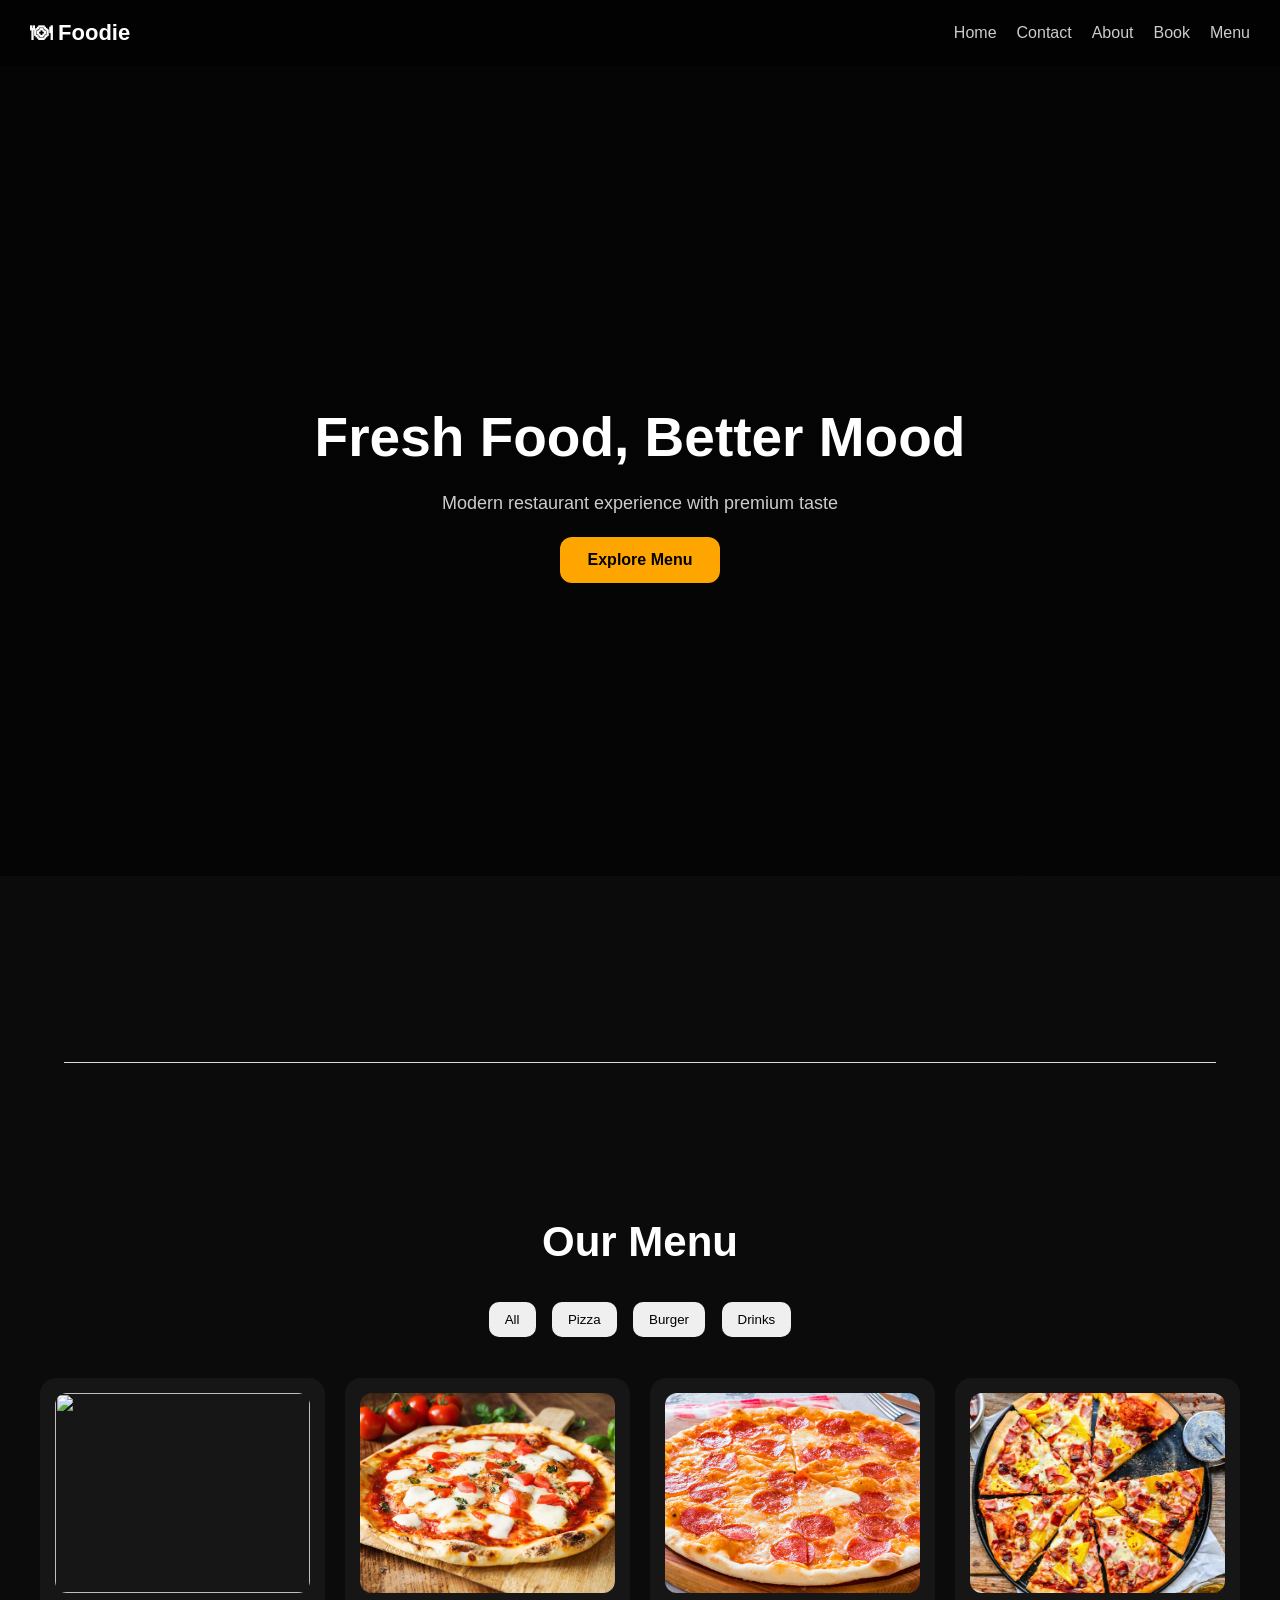
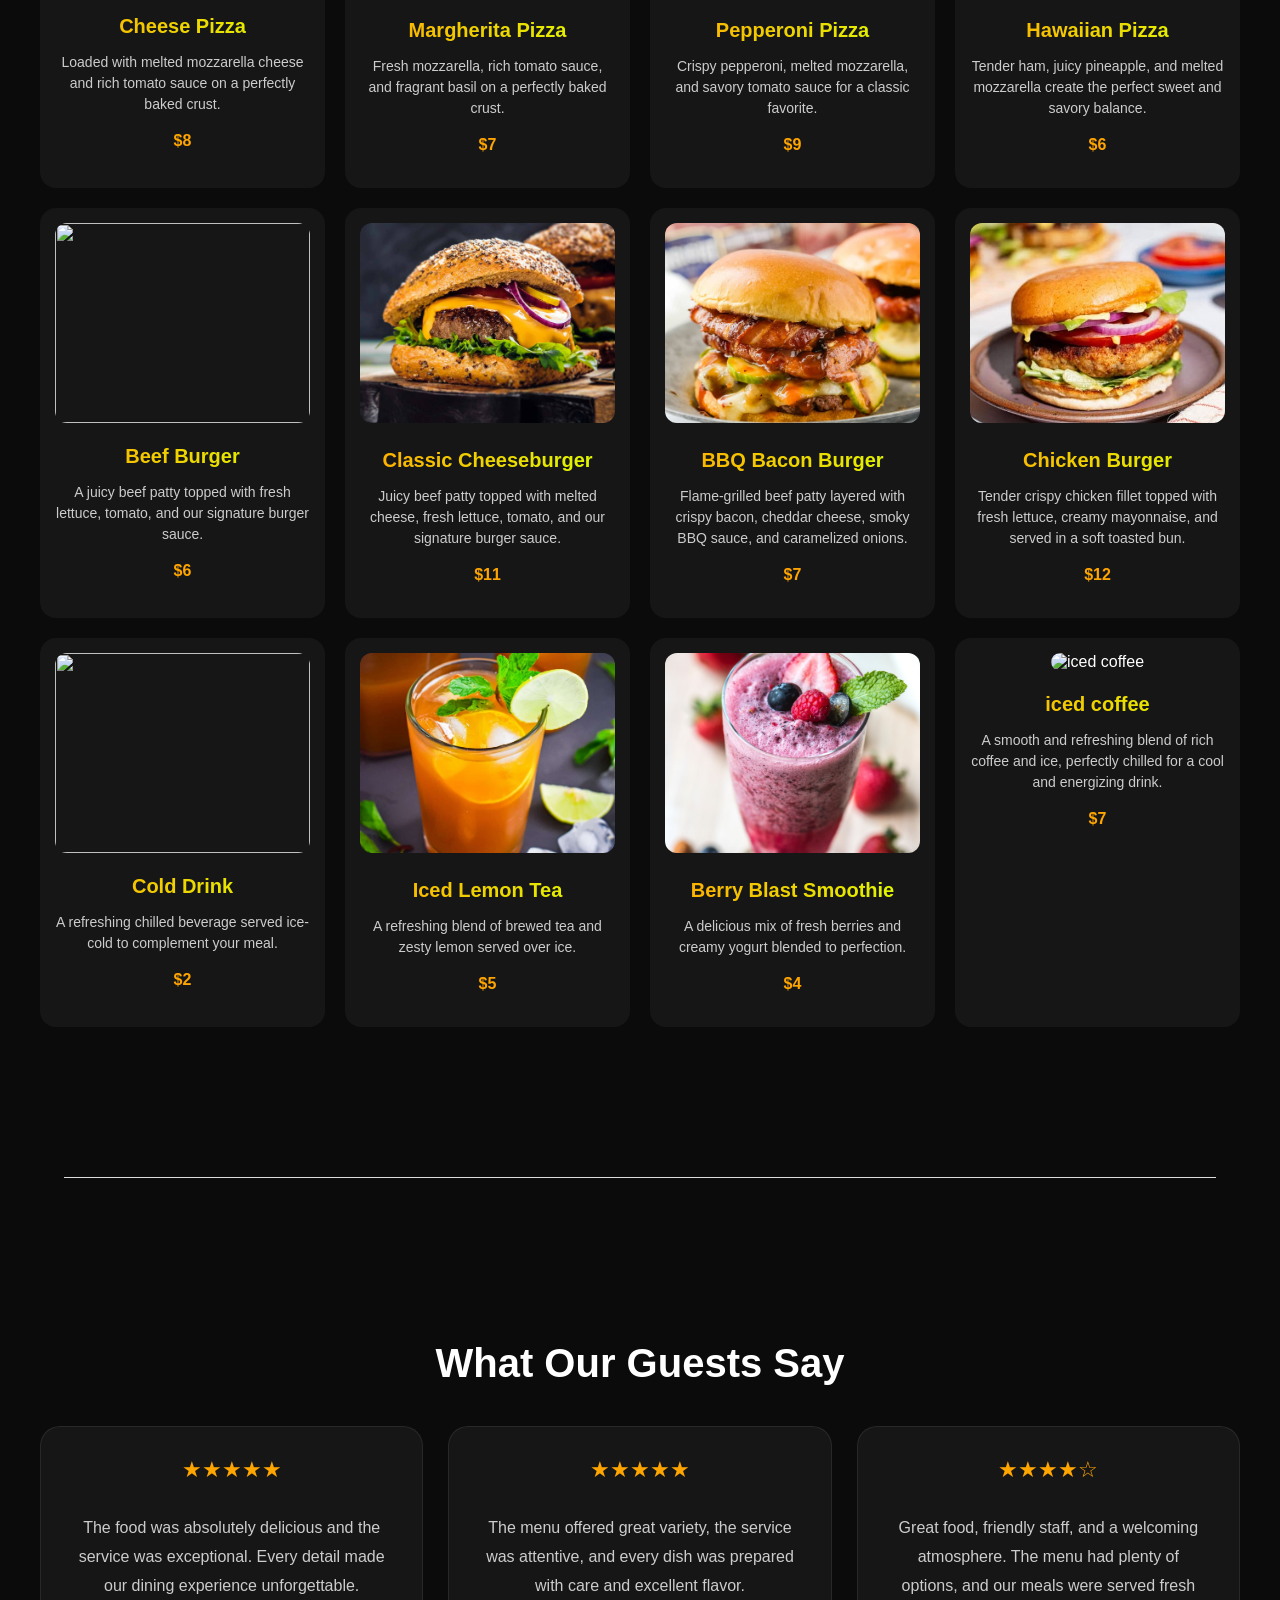
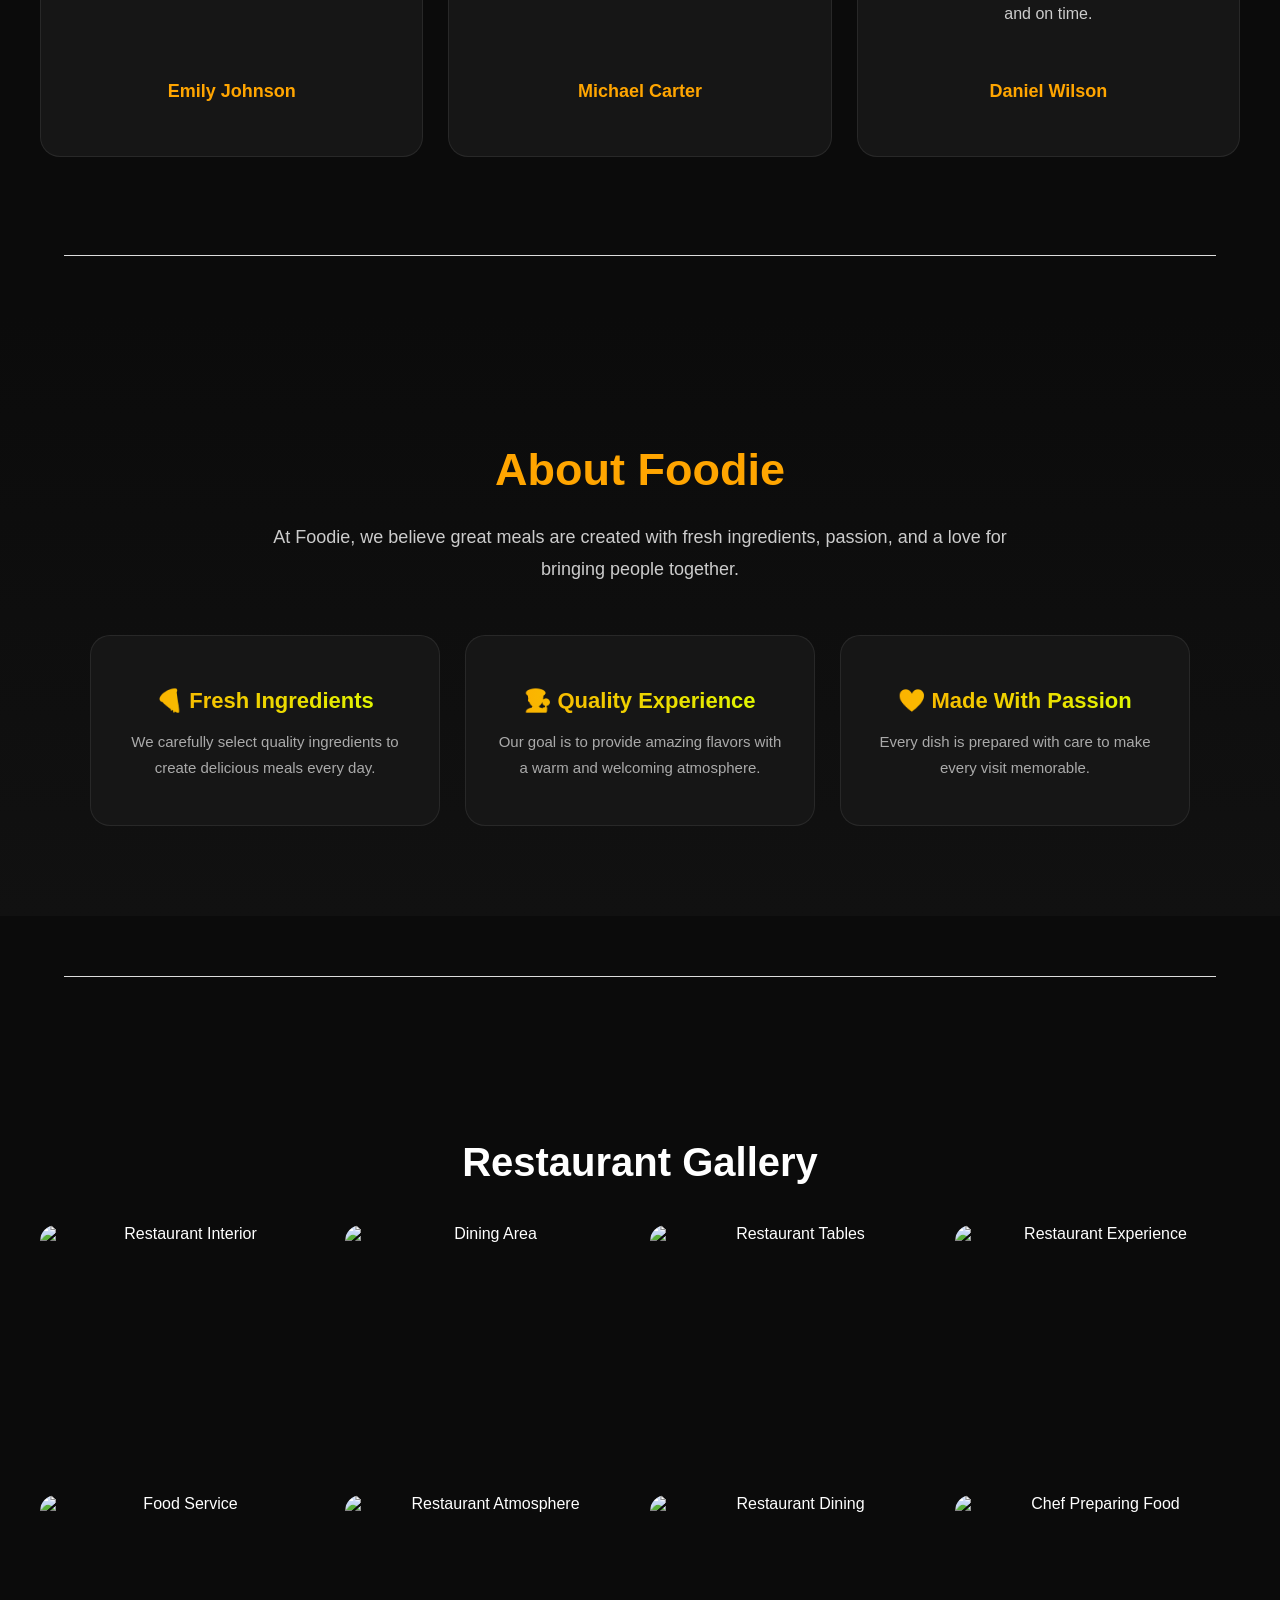
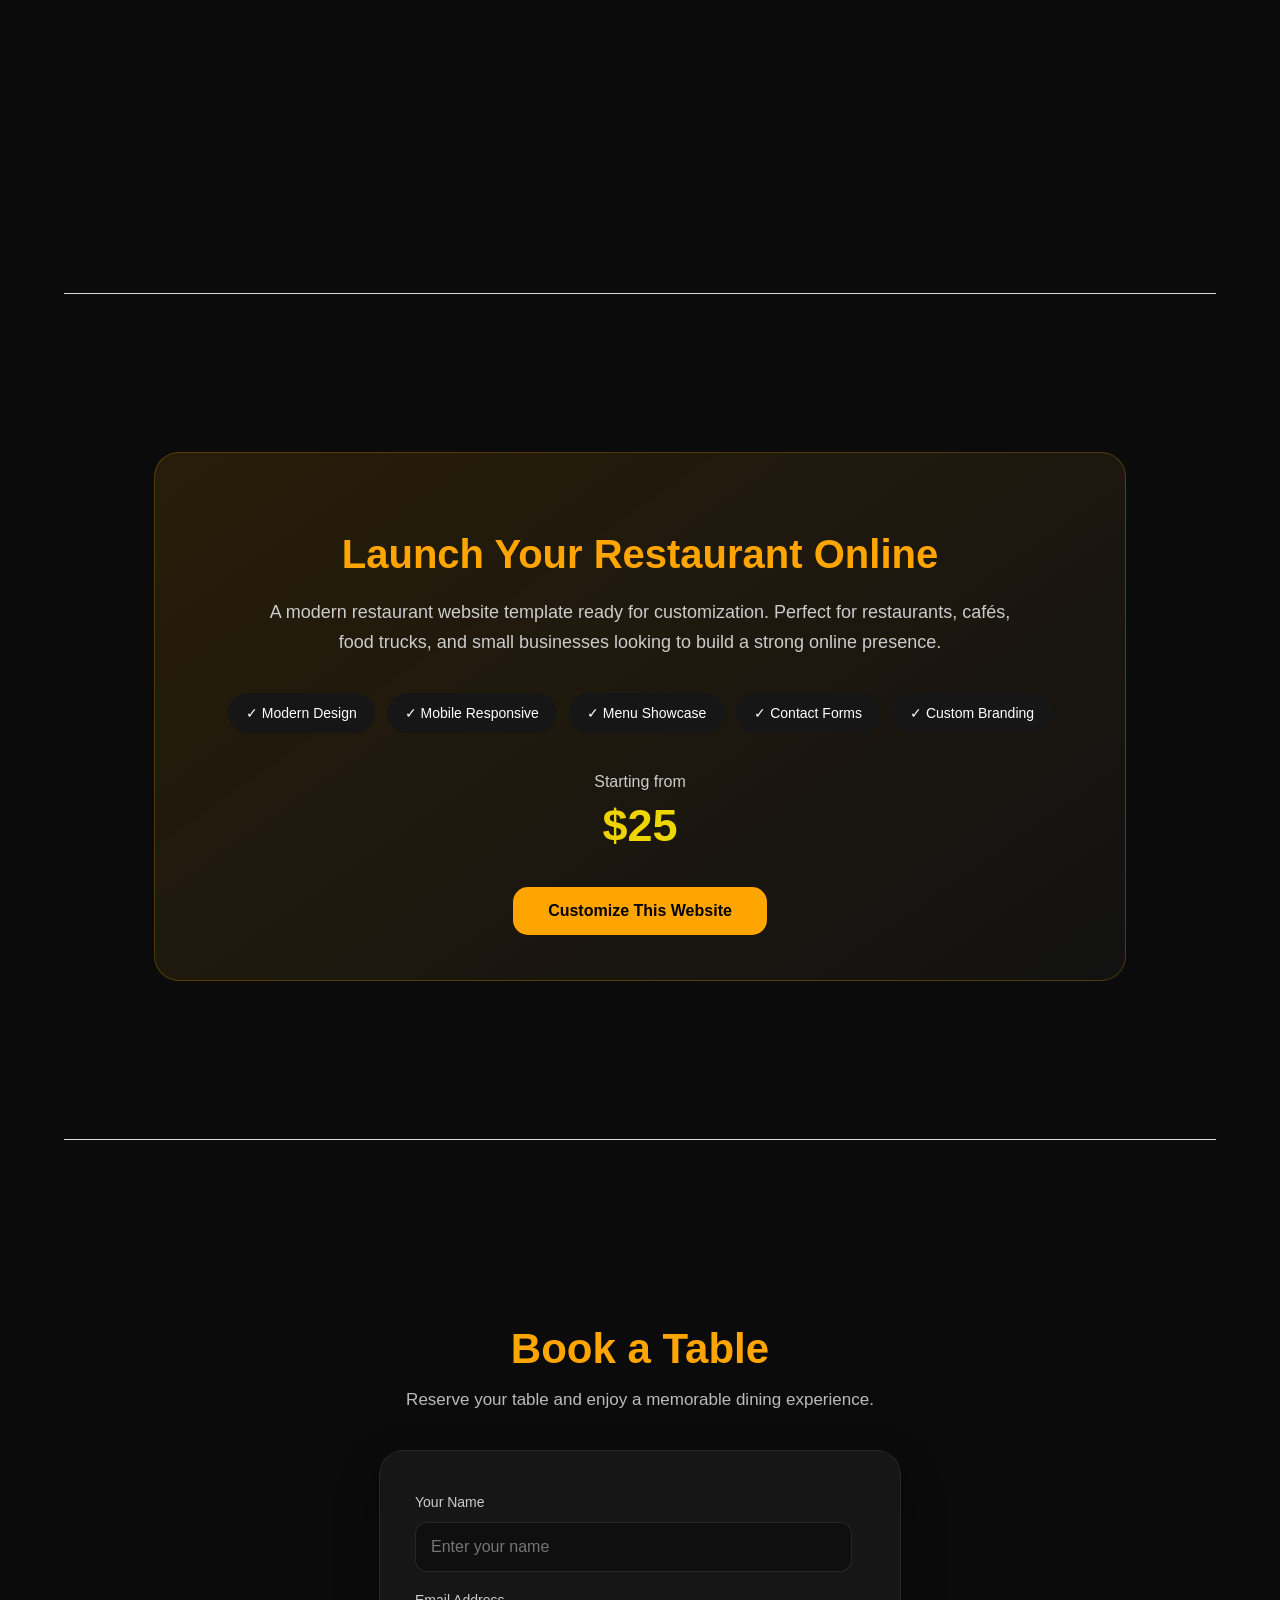
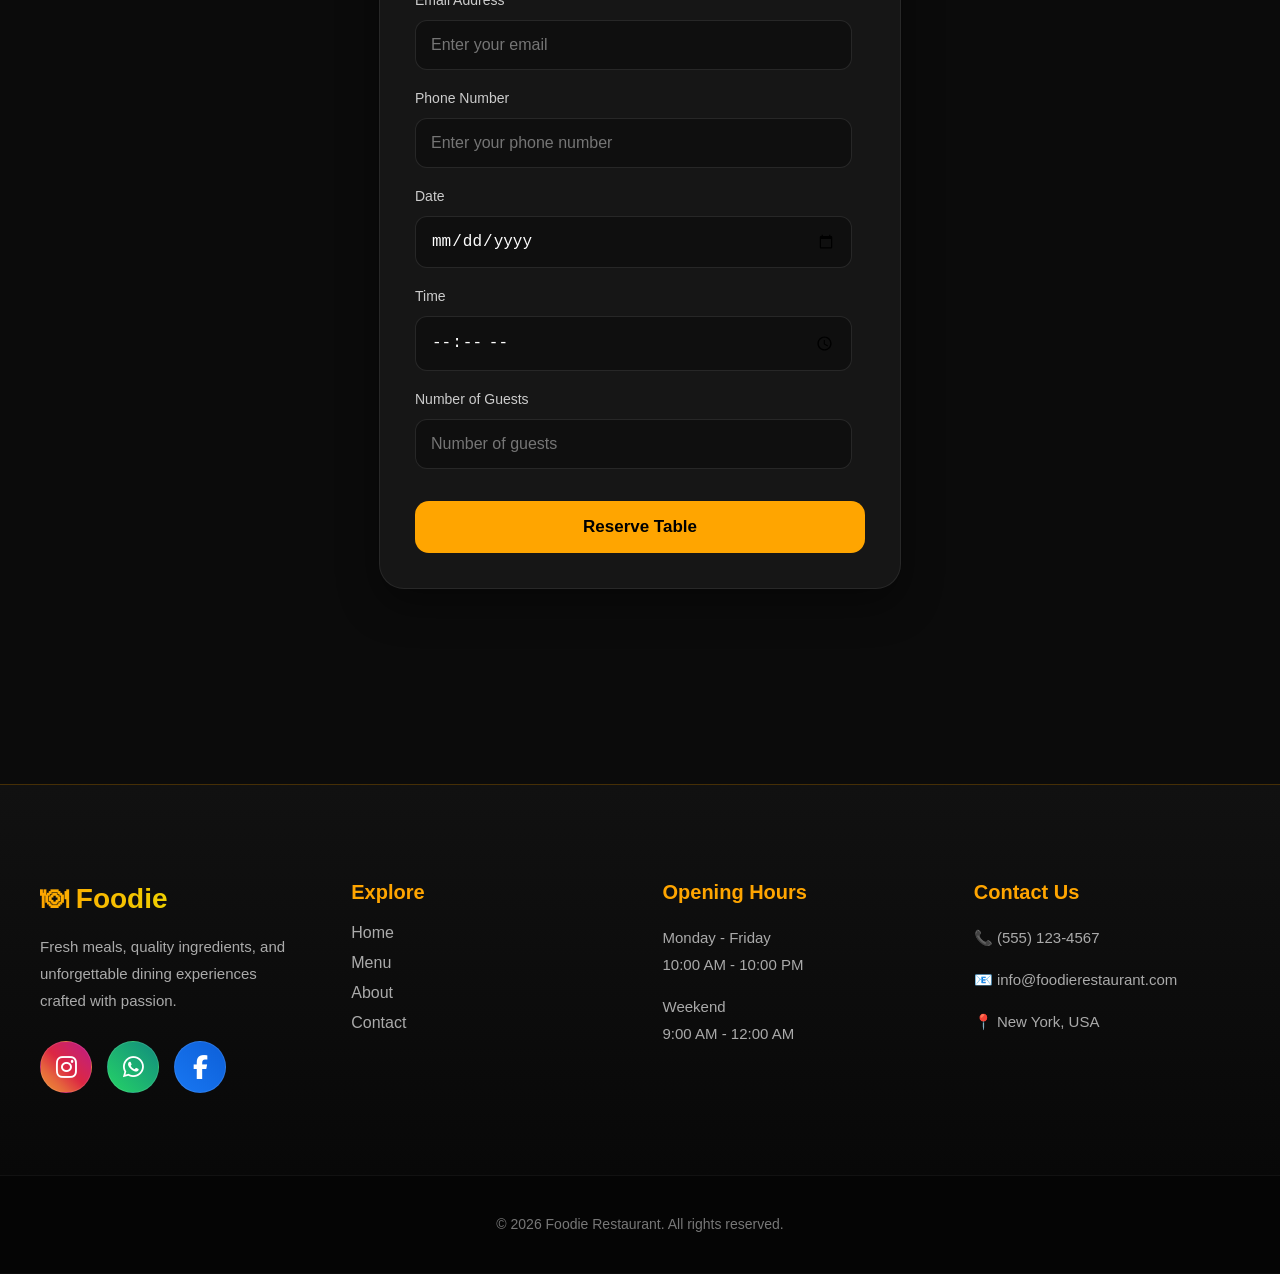
==== commit eb436b95: "Add files via upload" ====
--- a/index.html
+++ b/index.html
@@ -342,7 +342,7 @@
 </p>
 
 <h3>
-$50
+$25
 </h3>
 
 </div>
--- a/style.css
+++ b/style.css
@@ -125,6 +125,9 @@
 transform:
 translateY(-3px)
 scale(1.05);
+
+box-shadow:
+0 10px 25px rgba(255,165,0,.3);
 }
 
 
@@ -308,6 +311,58 @@
 
 
 /* =========================
+TESTIMONIALS MOBILE
+========================= */
+
+@media(max-width:768px){
+
+.testimonials{
+padding:50px 18px;
+}
+
+.testimonials h2{
+font-size:32px;
+margin-bottom:30px;
+}
+
+.testimonial-grid{
+
+grid-template-columns:1fr;
+
+gap:20px;
+}
+
+.testimonial-card{
+
+padding:25px 20px;
+
+border-radius:18px;
+
+height:auto;
+}
+
+.stars{
+font-size:20px;
+}
+
+.testimonial-card p{
+
+font-size:15px;
+
+line-height:1.7;
+
+margin-bottom:18px;
+}
+
+.testimonial-card h4{
+
+font-size:16px;
+}
+
+}
+
+
+/* =========================
 ABOUT
 ========================= */
 
@@ -498,7 +553,7 @@
 .about h2{
 
 
-font-size:34px;
+font-size:38px;
 
 
 }
@@ -564,6 +619,13 @@
 0 0 25px rgba(255,165,0,.4);
 }
 
+@media(max-width:768px){
+    .gallery h2{
+        font-size: 33px;
+    }
+}
+
+
 
 /* =========================
 BOOKING SECTION
@@ -771,6 +833,73 @@
 
 font-size:16px;
 
+
+}
+
+/* =========================
+BOOKING FORM MOBILE
+========================= */
+
+@media(max-width:768px){
+
+.contact{
+padding:60px 20px;
+}
+
+.contact h2{
+font-size:32px;
+}
+
+.booking-text{
+font-size:15px;
+line-height:1.7;
+margin-bottom:30px;
+}
+
+.booking-form{
+
+width:100%;
+max-width:100%;
+
+padding:25px 20px;
+
+box-sizing:border-box;
+
+border-radius:20px;
+}
+
+.booking-form label{
+
+font-size:14px;
+
+margin-top:6px;
+}
+
+.booking-form input{
+
+width:100%;
+
+padding:15px;
+
+font-size:16px;
+
+box-sizing:border-box;
+}
+
+.booking-form button{
+
+width:100%;
+
+padding:16px;
+
+font-size:17px;
+}
+
+#msg{
+font-size:15px;
+margin-top:20px;
+}
+    
 
 }
 
@@ -1027,9 +1156,7 @@
 
 /* MOBILE */
 
-
 @media(max-width:768px){
-
 
 .contact-footer{
 
@@ -1246,113 +1373,67 @@
 
 transform:translateY(-5px);
 
-}
-
-
-
-/* MOBILE */
+box-shadow:
+0 10px 25px rgba(255,165,0,.3);
+
+}
+
+
+
+/* =========================
+DEVELOPER NOTE MOBILE
+========================= */
 
 @media(max-width:768px){
 
-
 .developer-note{
-
+padding:30px 20px;
 margin:40px 15px;
-
-padding:30px 20px;
-
-}
-
+}
 
 .developer-note h2{
-
 font-size:30px;
-
-}
-
+}
 
 .developer-note p{
-
 font-size:15px;
-
-}
-
+line-height:1.7;
+}
+
+.services{
+display:grid;
+grid-template-columns:repeat(2, 1fr);
+gap:10px;
+}
+
+.services span{
+width:auto;
+min-width:0;
+
+padding:10px;
+
+text-align:center;
+}
+
+.services span:last-child{
+grid-column:1 / -1;
+justify-self:center;
+width:60%;
+}
 
 .price-box h3{
-
 font-size:38px;
-
-}
-
-}
-
-
-
-/* SKILLS */
-
-.services{
-
-display:flex;
-
-justify-content:center;
-
-gap:15px;
-
-flex-wrap:wrap;
-
-margin-top:30px;
-}
-
-.services span{
-
-padding:12px 18px;
-
-background:#161616;
-
-border-radius:40px;
-
-transition:.3s;
-}
-
-.services span:hover{
-
-background:orange;
-color:black;
-
-transform:
-translateY(-4px);
-}
-
-
-/* HIRE BUTTON */
+}
 
 .hire-link{
-
-display:inline-block;
-
-margin-top:30px;
-
-padding:14px 28px;
-
-background:orange;
-
-color:black;
-
-text-decoration:none;
-
-font-weight:bold;
-
-border-radius:14px;
-
-transition:.3s;
-}
-
-.hire-link:hover{
-
-transform:scale(1.05);
-
-box-shadow:
-0 0 25px orange;
+width:100%;
+max-width:280px;
+
+padding:15px 20px;
+
+box-sizing:border-box;
+}
+
 }
 
 
@@ -1601,181 +1682,7 @@
 }
 
 
-
-/* ABOUT */
-
-.about{
-
-padding:50px 18px;
-}
-
-.about h2{
-
-font-size:32px;
-}
-
-
-
-/* CONTACT */
-
-.contact{
-
-padding:50px 18px;
-}
-
-.contact h2{
-
-font-size:36px;
-
-margin-bottom:25px;
-}
-
-
-/* FORM */
-
-form{
-
-max-width:100%;
-
-width:100%;
-
-gap:16px;
-}
-
-input,
-textarea,
-select{
-
-width:100%;
-
-height:58px;
-
-padding:14px;
-
-font-size:18px;
-
-border-radius:14px;
-
-box-sizing:border-box;
-}
-
-
-/* DATE FIX */
-
-input[type="date"]{
-
-height:58px;
-
-font-size:18px;
-
-padding:14px;
-
-appearance:none;
-
--webkit-appearance:none;
-}
-
-
-/* RESERVE BUTTON */
-
-form button{
-
-height:60px;
-
-font-size:18px;
-
-border-radius:14px;
-}
-
-
-
-/* FOOTER */
-
-.footer-container,
-.contact-footer{
-
-display:flex;
-
-flex-direction:column;
-
-align-items:center;
-
-text-align:center;
-
-gap:30px;
-}
-
-.footer-box{
-
-width:100%;
-}
-
-.footer-box h4{
-
-font-size:20px;
-}
-
-.footer-box p{
-
-font-size:15px;
-}
-
-.footer-box a{
-
-font-size:15px;
-}
-
-
-/* COPYRIGHT */
-
-.copyright{
-
-font-size:14px;
-
-padding:18px;
-
-text-align:center;
-}
-
-
-
-/* DEVELOPER NOTE */
-
-.developer-note{
-
-margin:40px 15px;
-
-padding:25px 18px;
-}
-
-.developer-note h2{
-
-font-size:28px;
-}
-
-.developer-note p{
-
-font-size:15px;
-}
-
-
-
-/* SERVICES */
-
-.services{
-
-gap:10px;
-}
-
-.services span{
-
-font-size:13px;
-
-padding:10px 14px;
-}
-
-}
-
+}
 
 /* Section Line */
 .section-line{
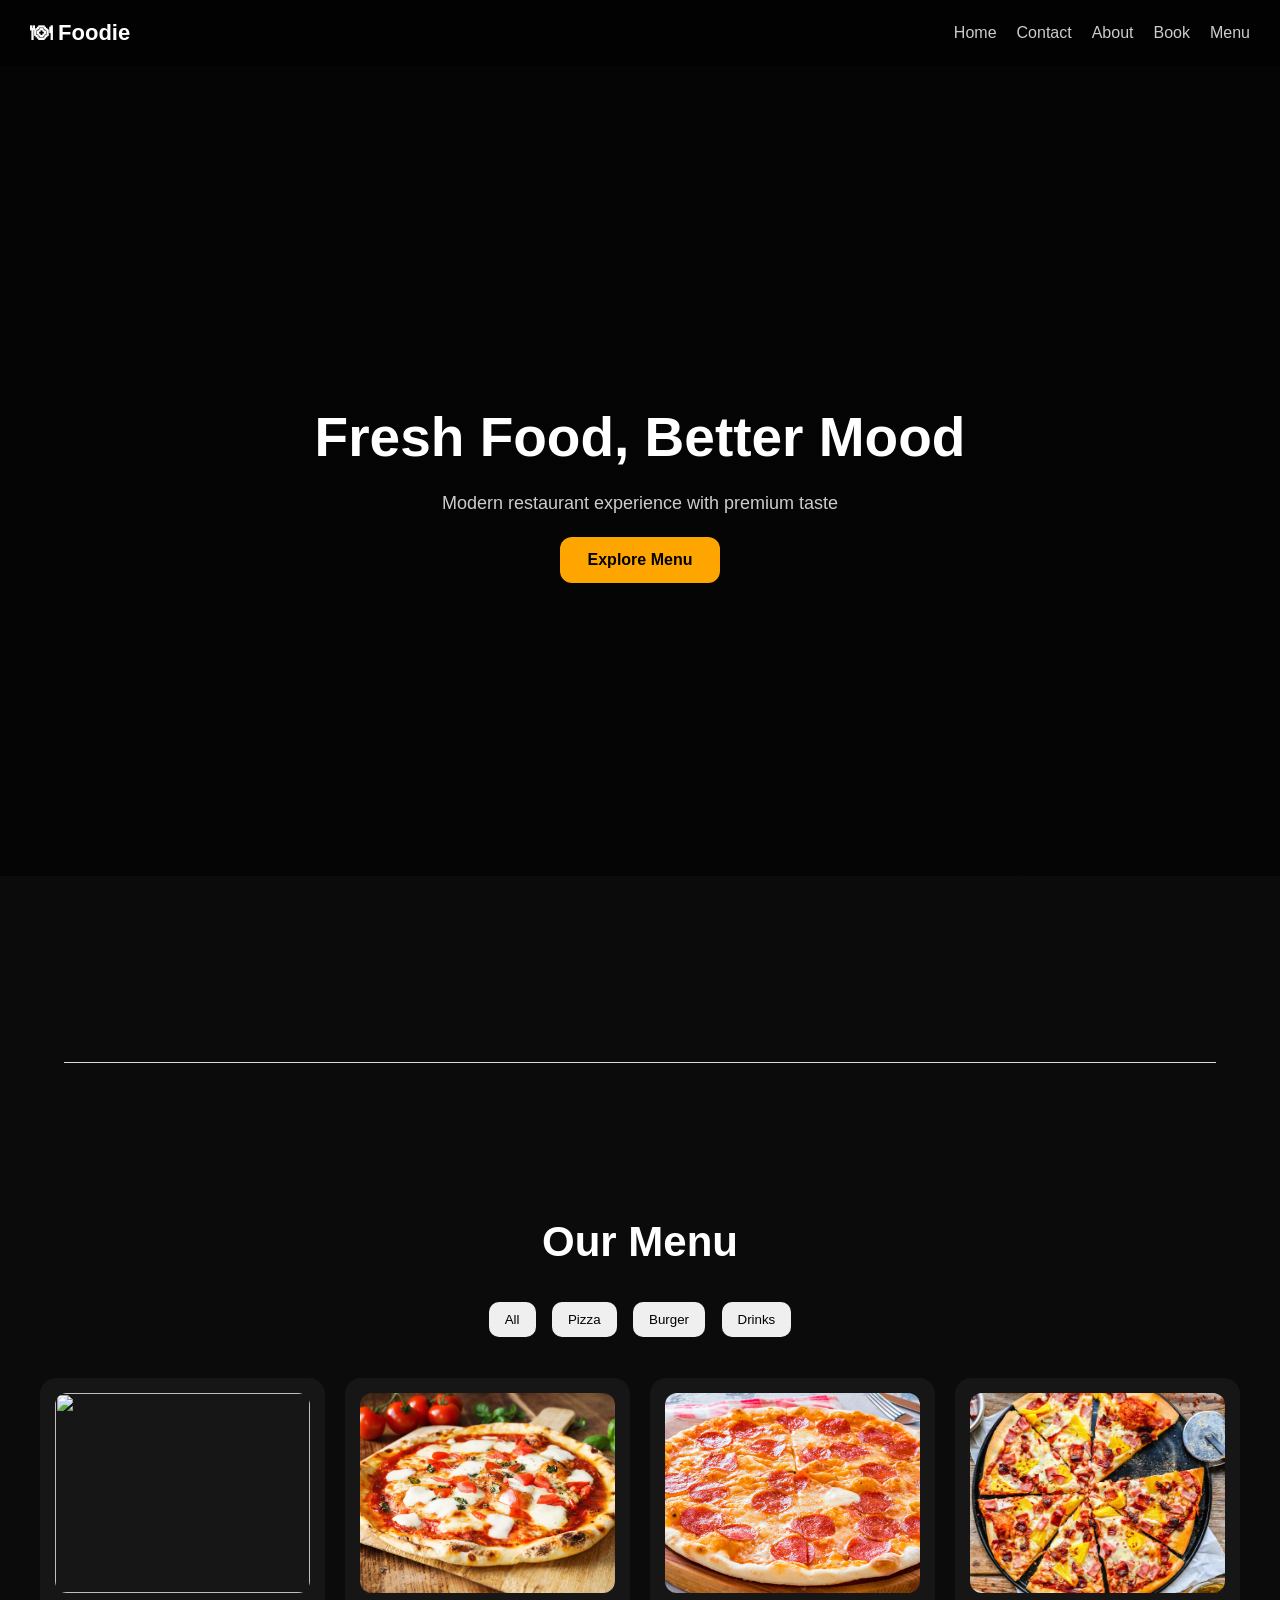
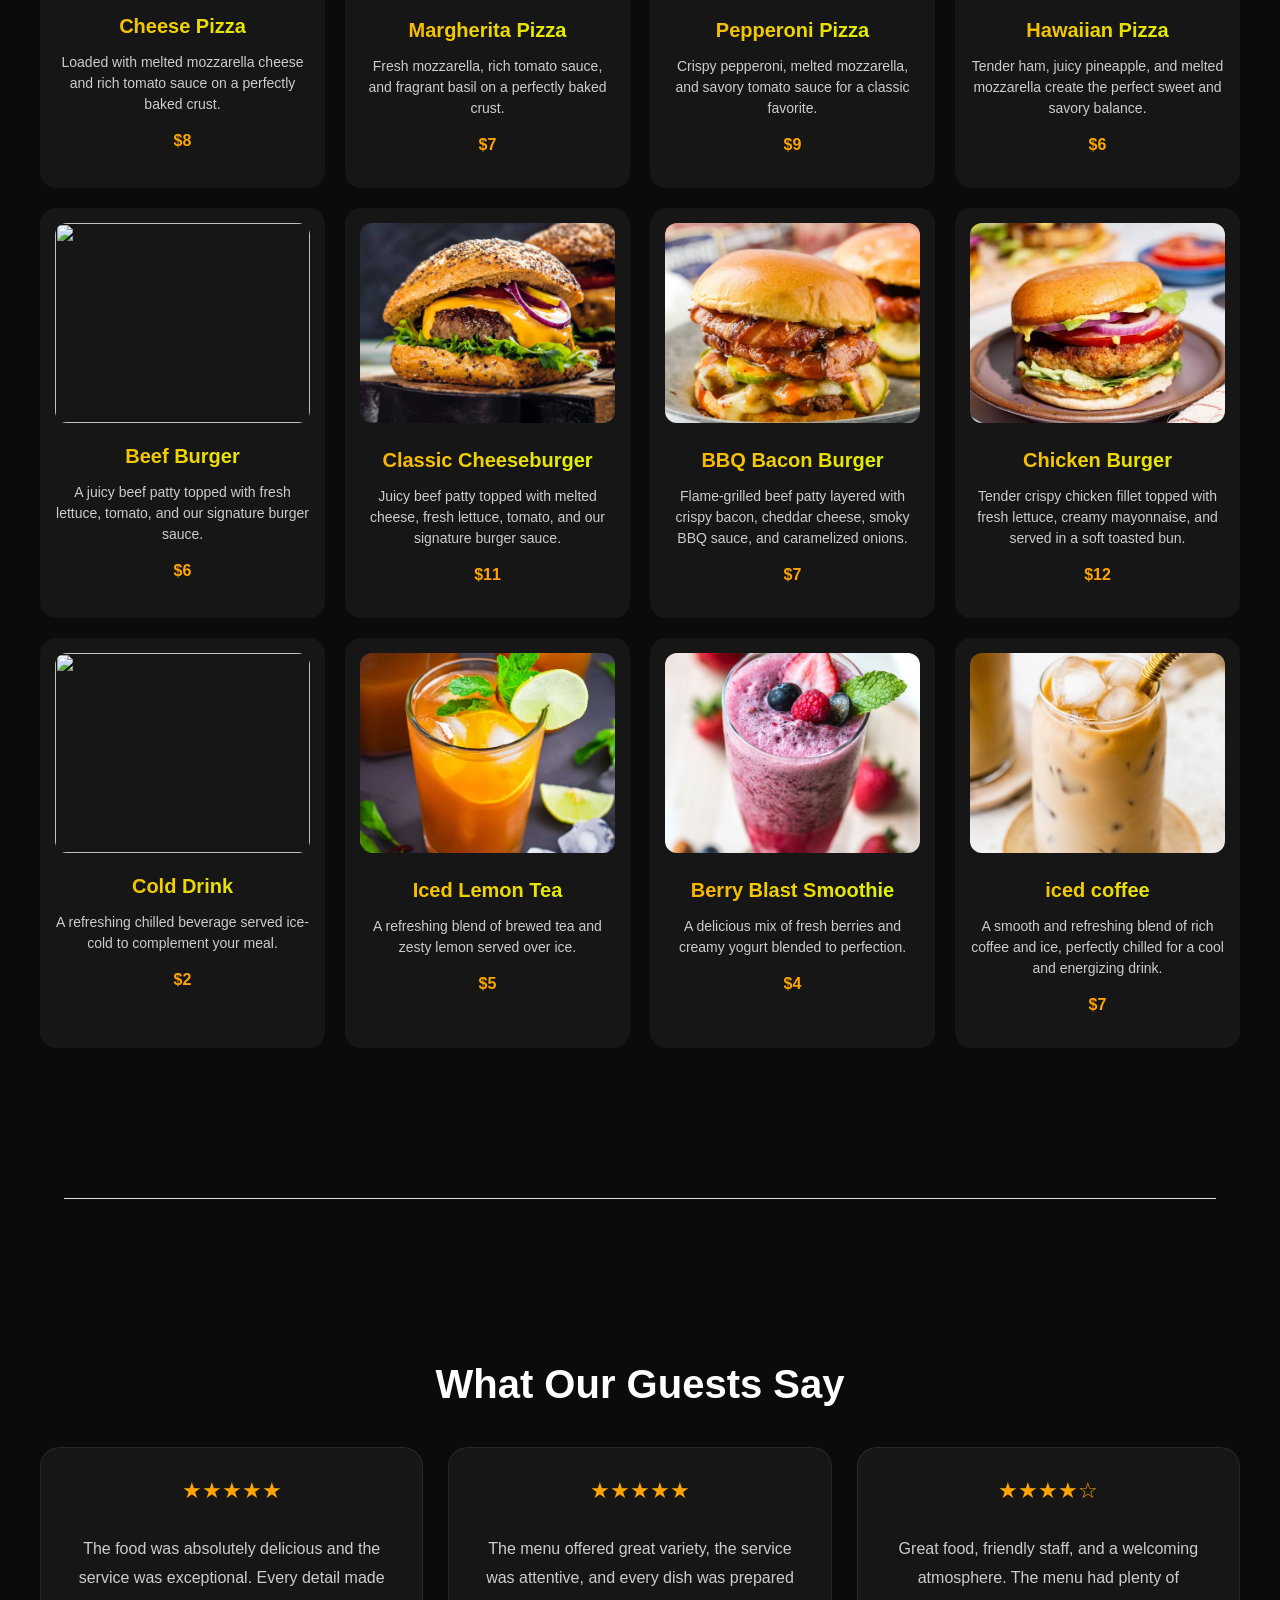
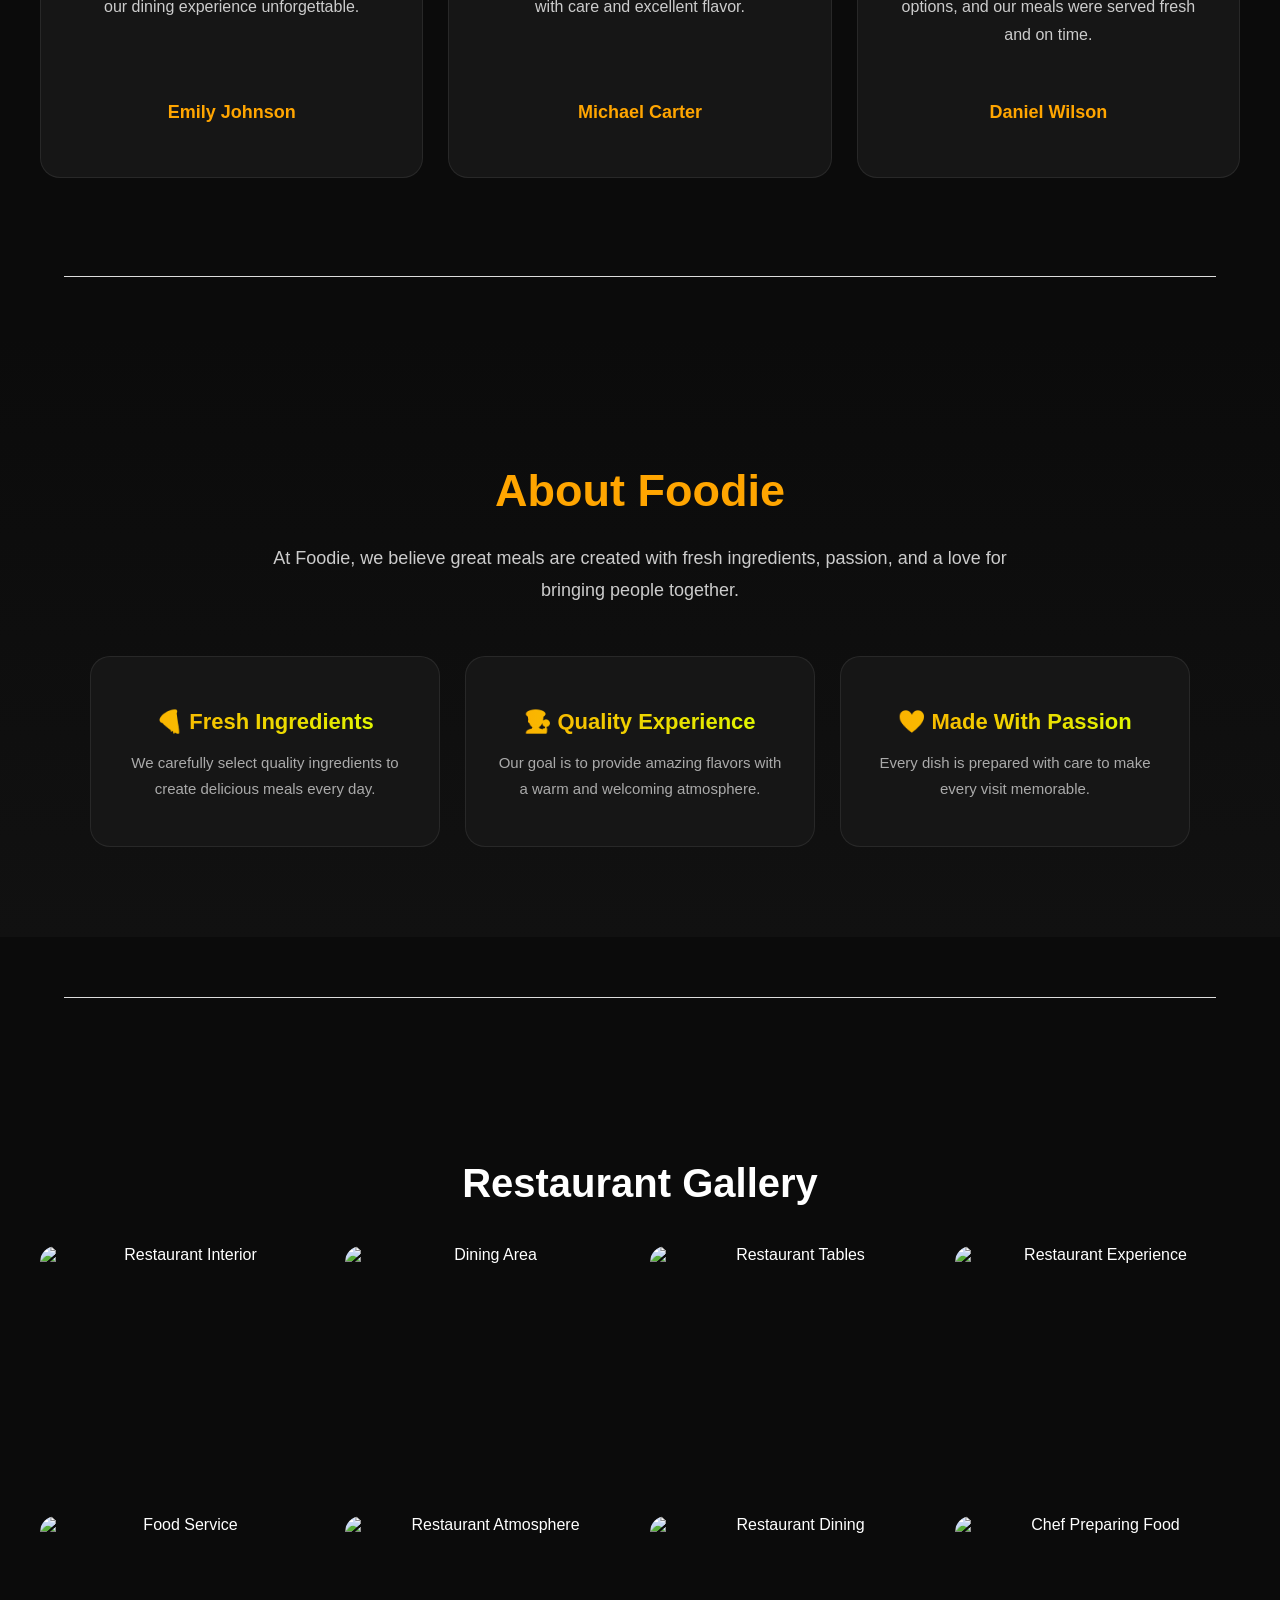
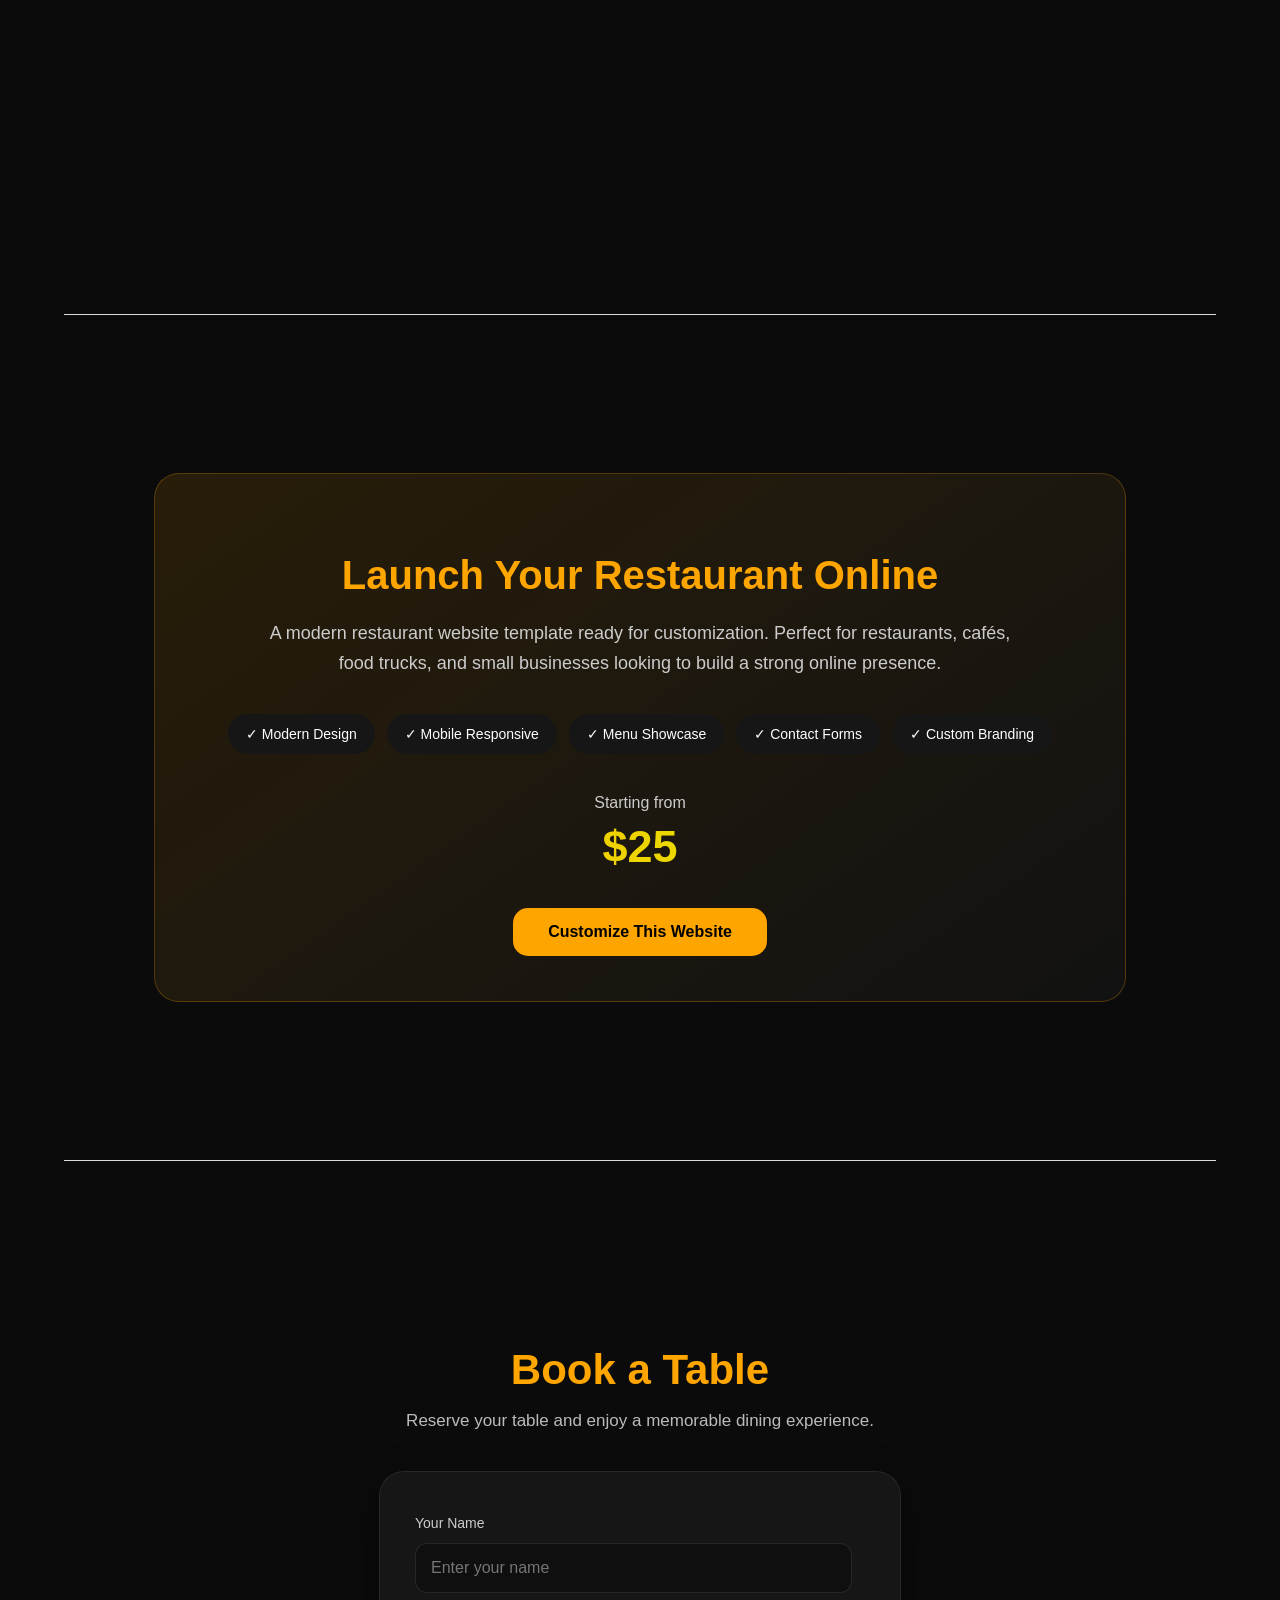
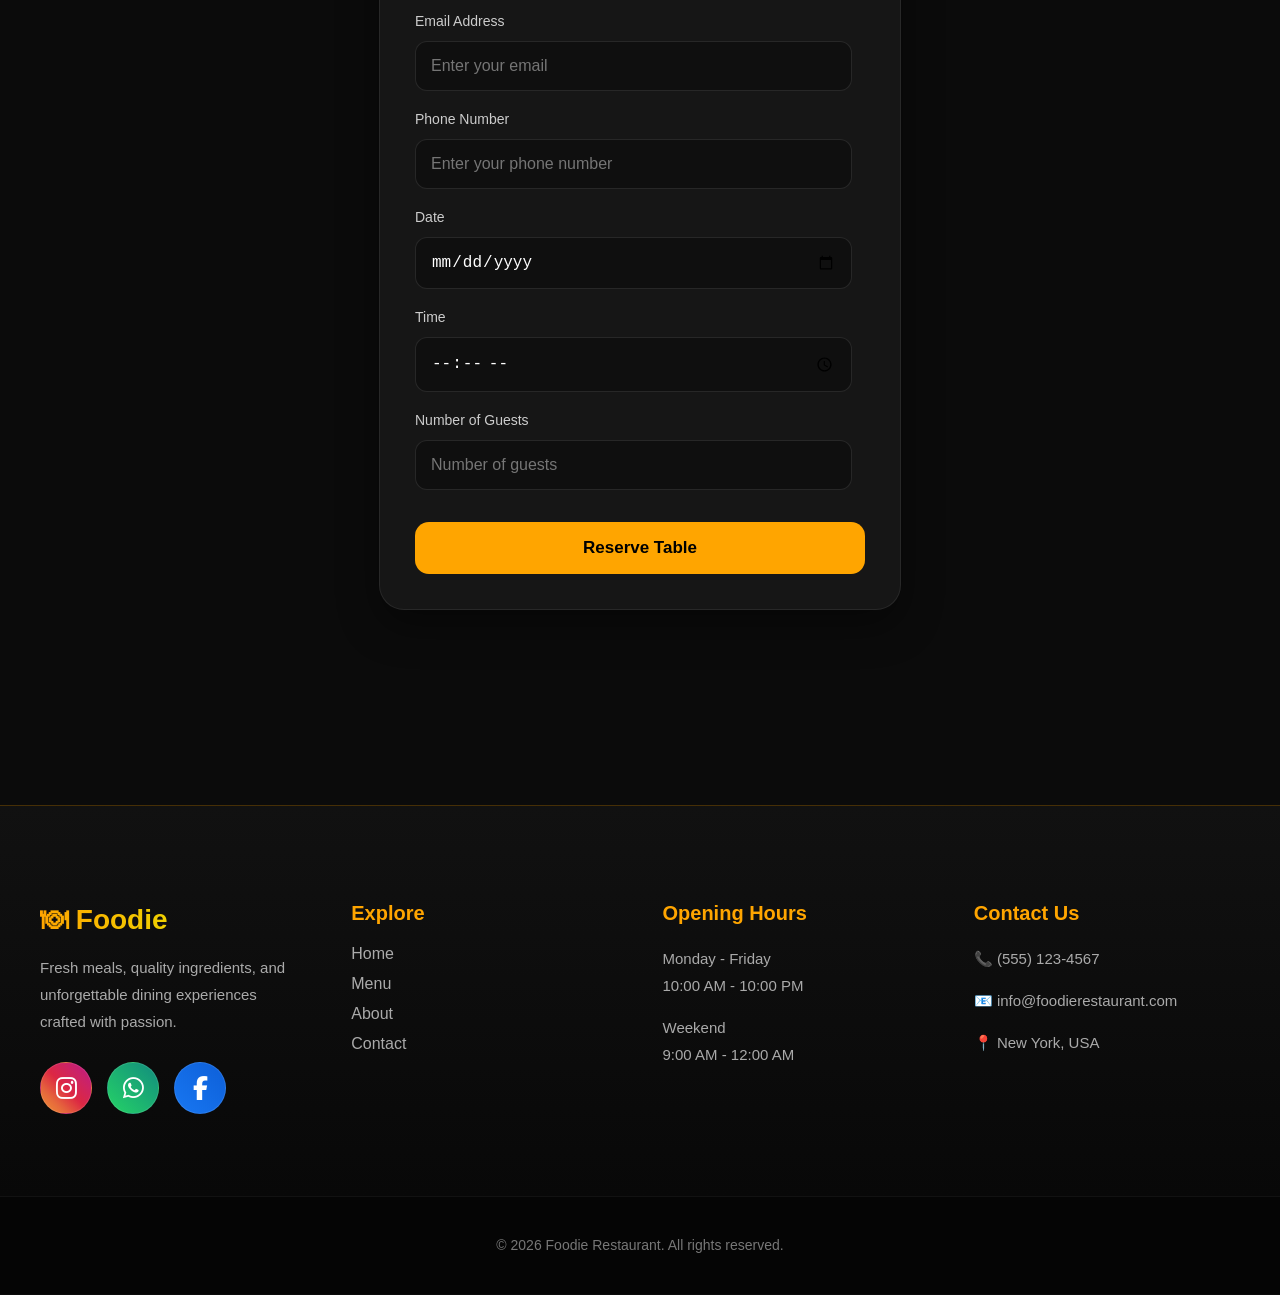
==== commit d32d4802: "Add files via upload" ====
--- a/index.html
+++ b/index.html
@@ -141,7 +141,7 @@
   </div>
 
   <div class="item drink">
-    <img src="iced coffee.jpg" alt="iced coffee">
+    <img src="Iced Coffee.jpg" alt="iced coffee">
     <h3>iced coffee</h3>
     <p>A smooth and refreshing blend of rich coffee and ice, perfectly chilled for a cool and energizing drink.</p>
     <p>$7</p>
--- a/style.css
+++ b/style.css
@@ -1154,7 +1154,7 @@
 
 
 
-/* MOBILE */
+/* FOOTER MOBILE */
 
 @media(max-width:768px){
 
@@ -1401,24 +1401,24 @@
 }
 
 .services{
-display:grid;
-grid-template-columns:repeat(2, 1fr);
+
+display:flex;
+flex-wrap:wrap;
+
+justify-content:center;
+
 gap:10px;
 }
 
 .services span{
-width:auto;
-min-width:0;
-
-padding:10px;
+
+padding:10px 16px;
+
+min-width:140px;
 
 text-align:center;
-}
-
-.services span:last-child{
-grid-column:1 / -1;
-justify-self:center;
-width:60%;
+
+box-sizing:border-box;
 }
 
 .price-box h3{
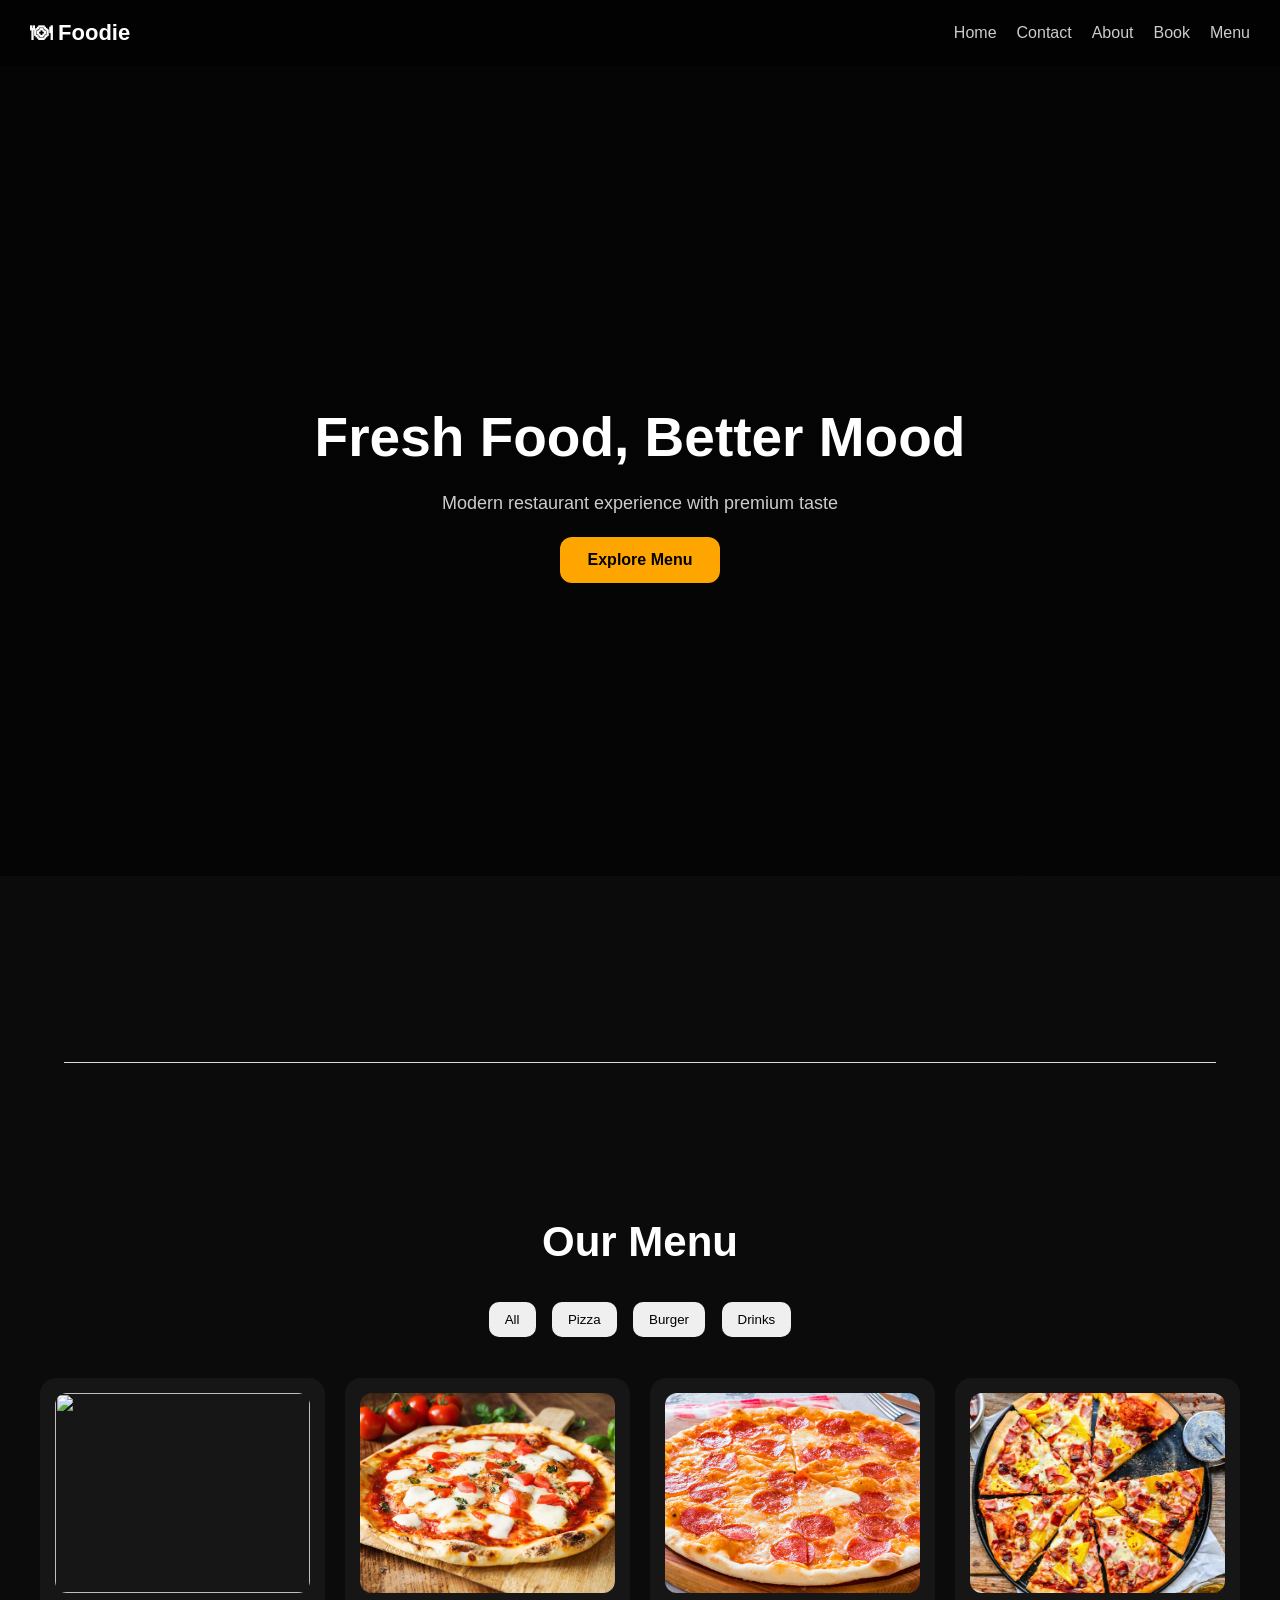
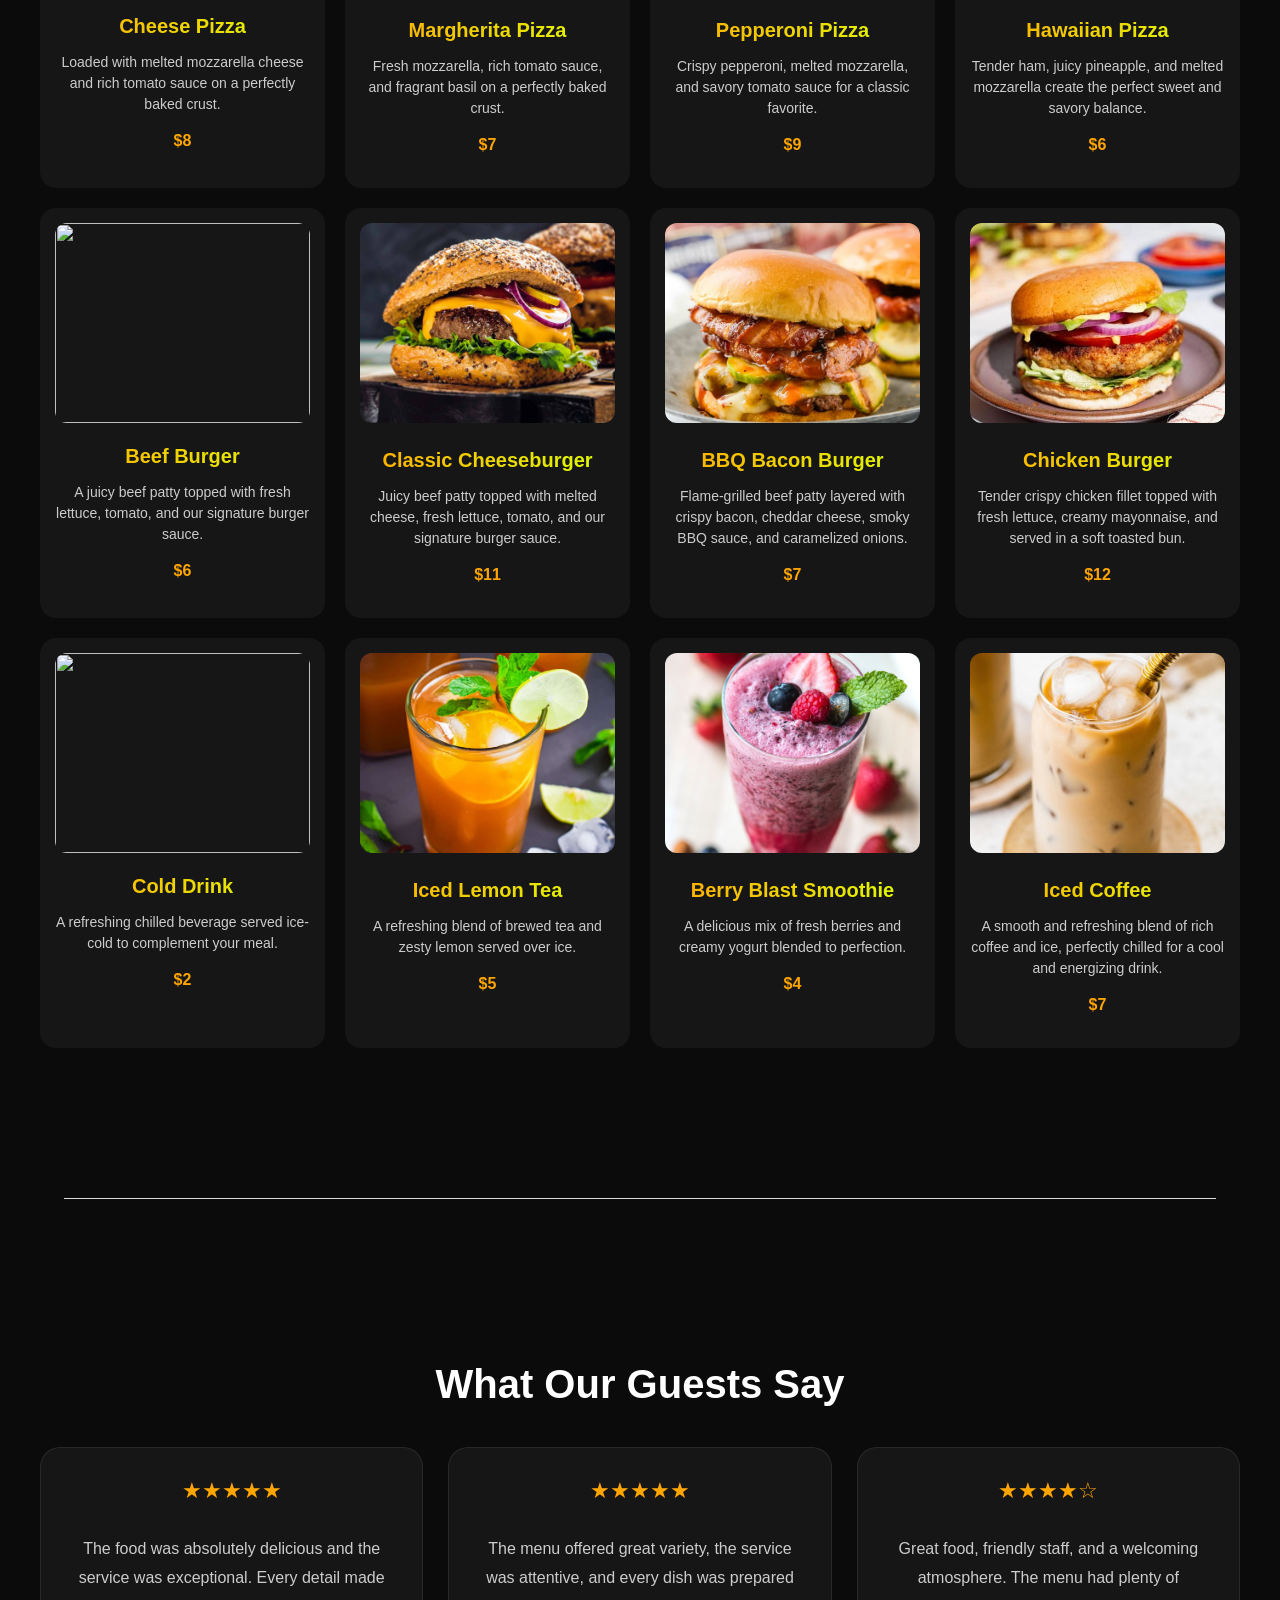
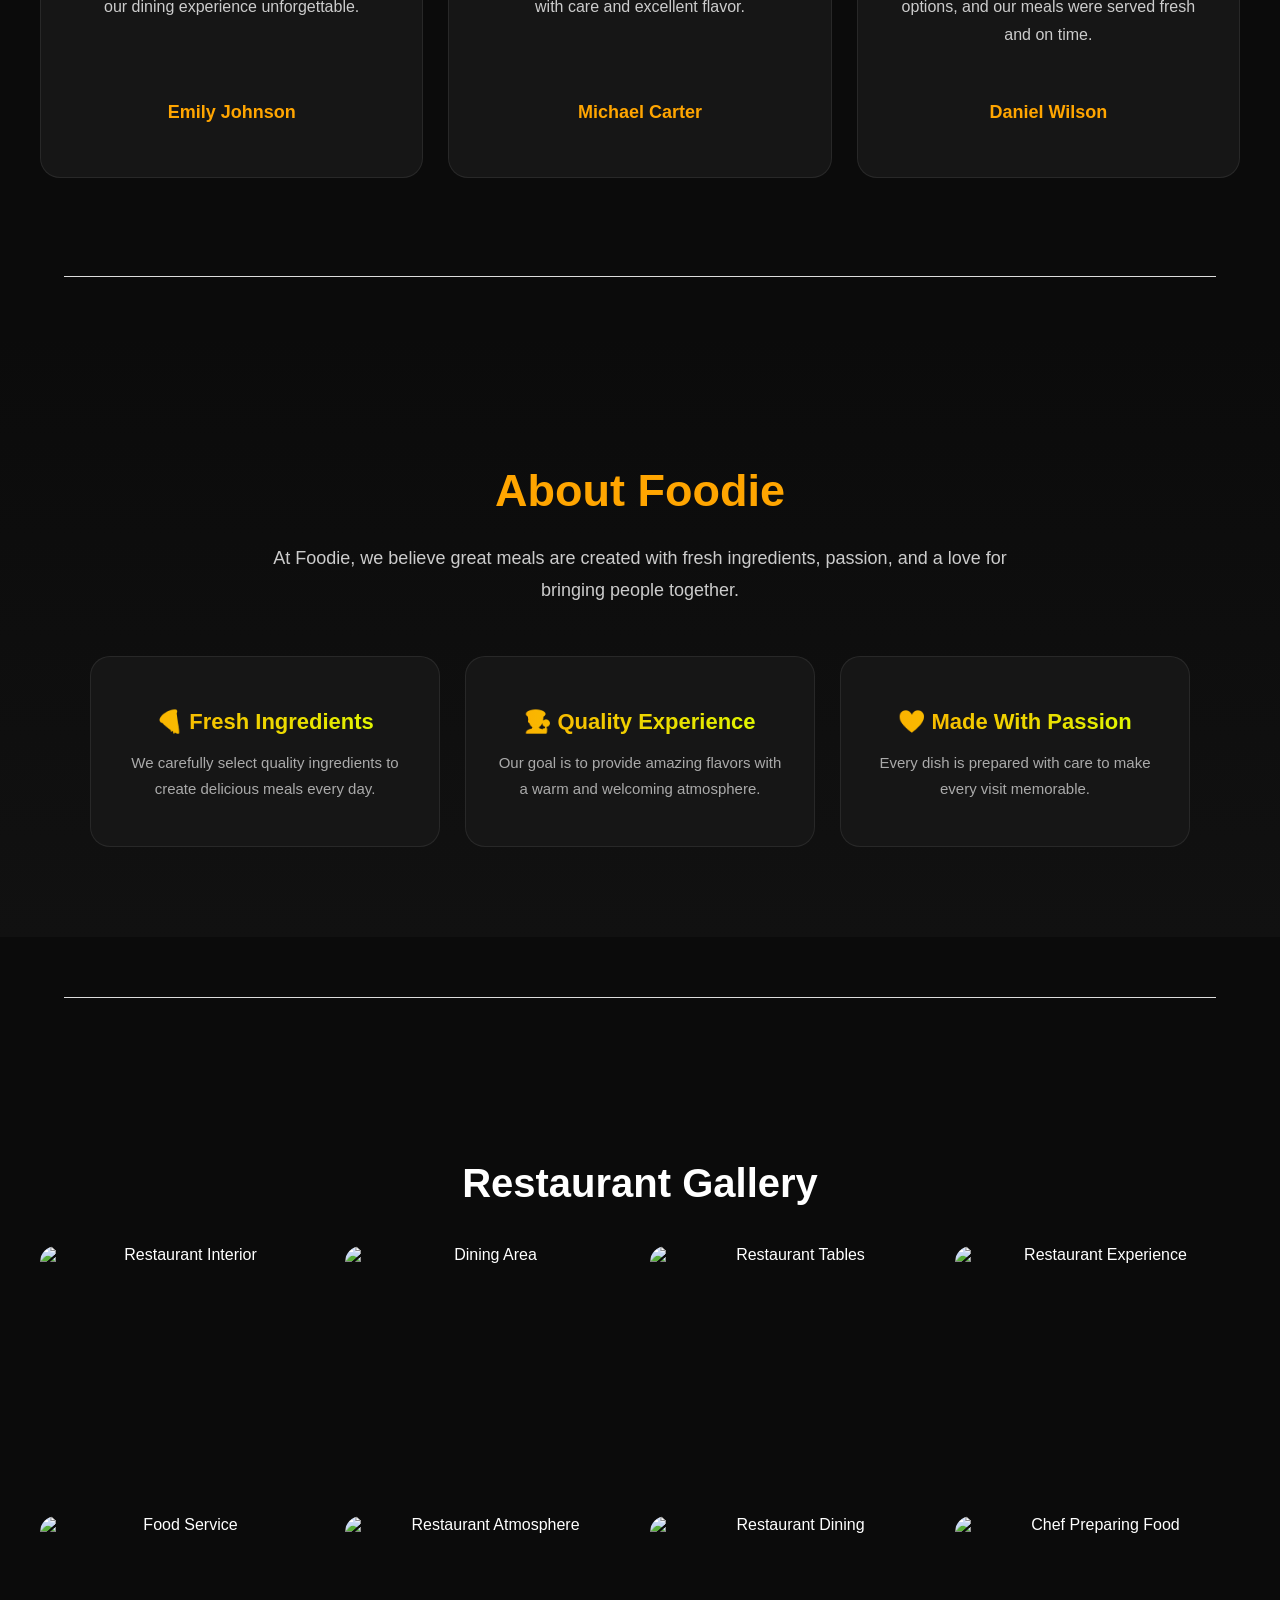
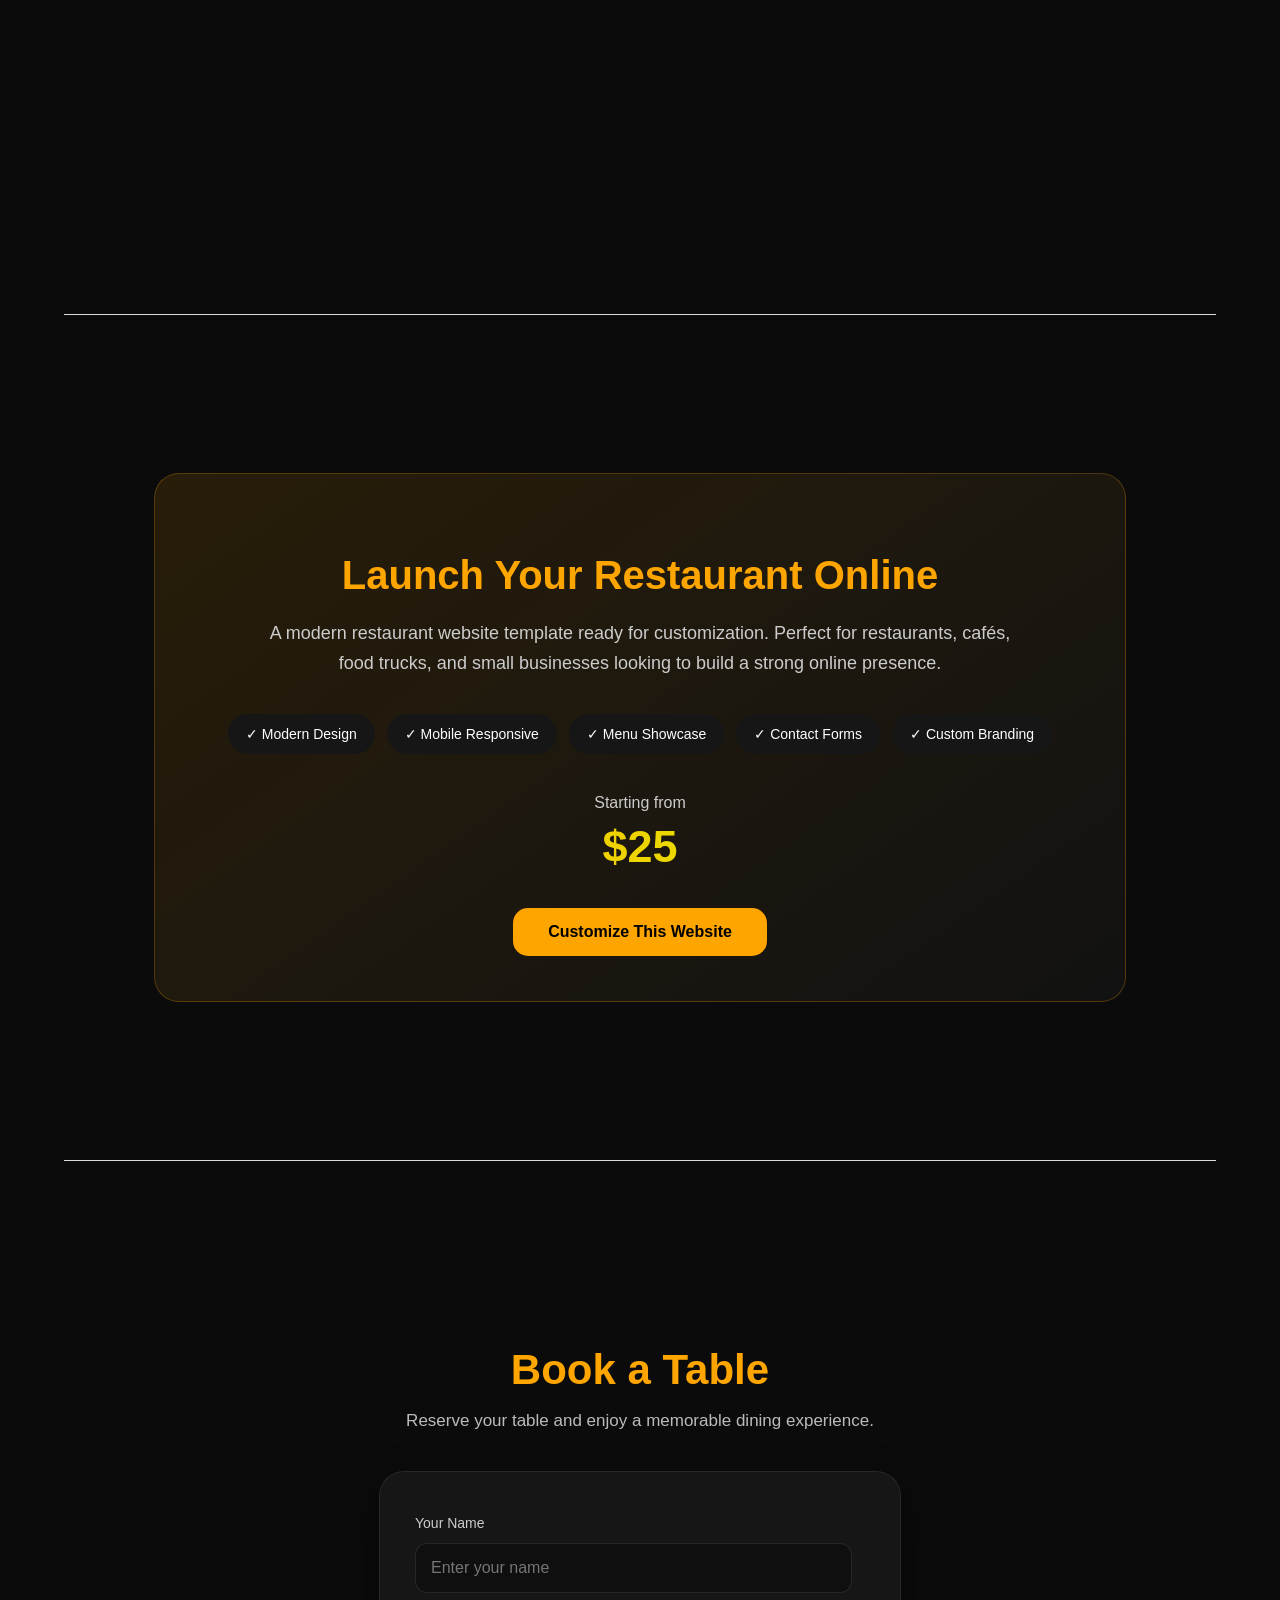
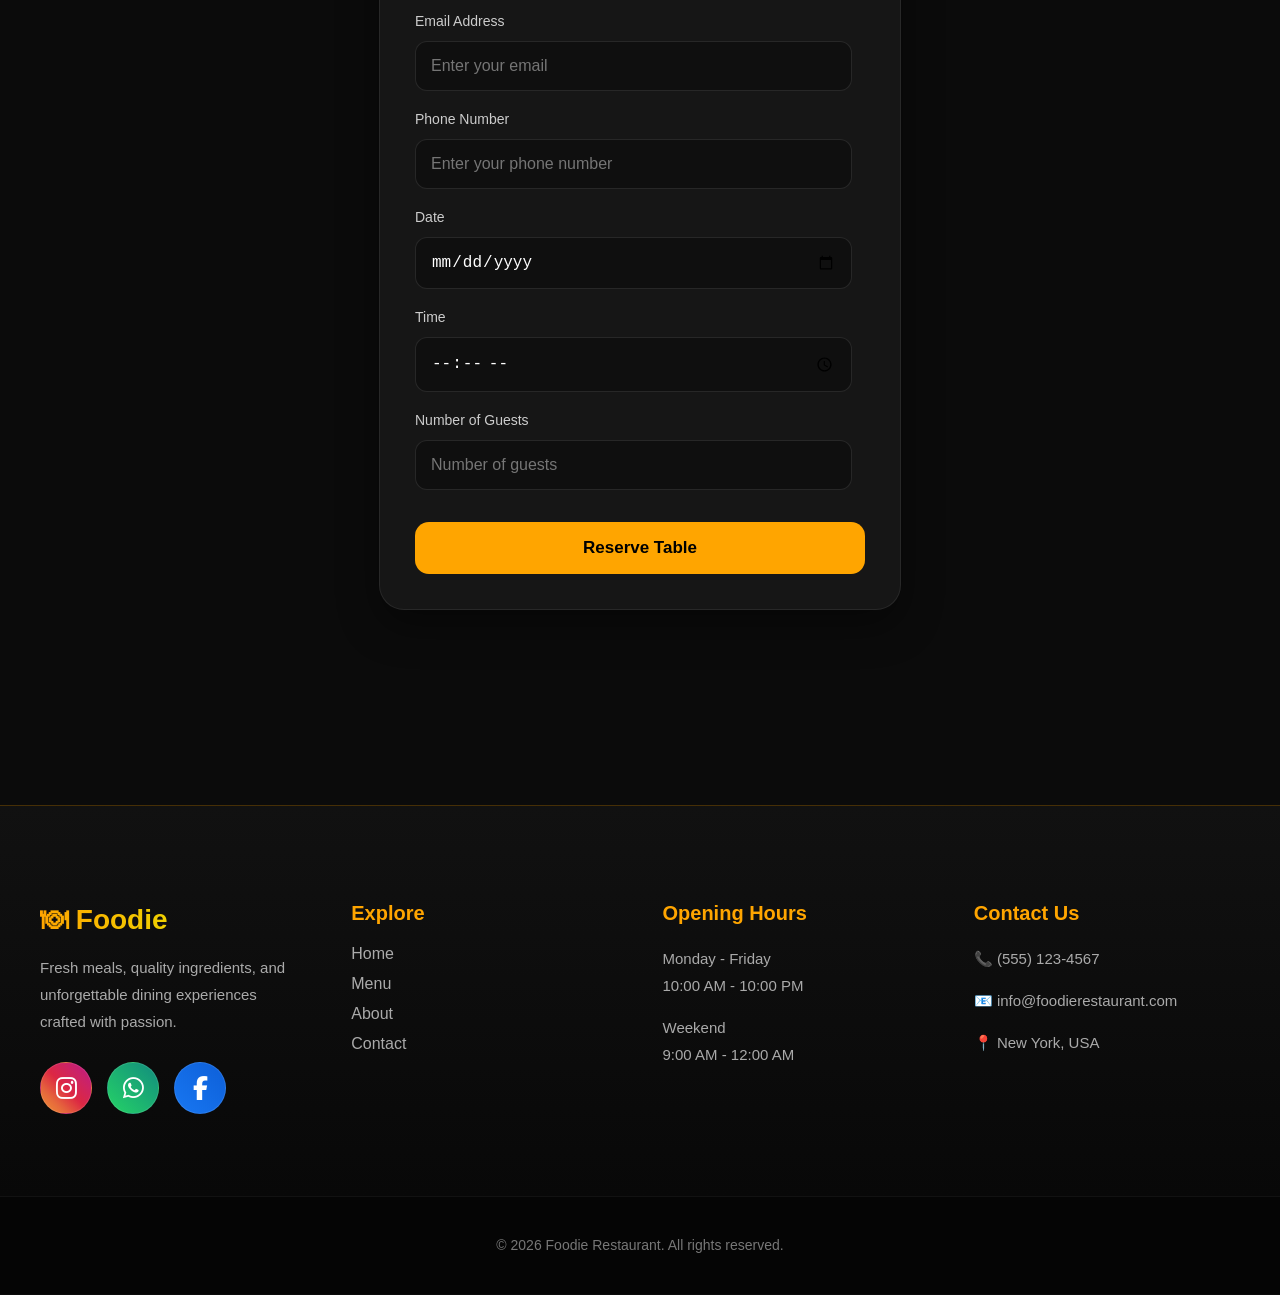
==== commit 3bd80e3c: "Add files via upload" ====
--- a/index.html
+++ b/index.html
@@ -142,7 +142,7 @@
 
   <div class="item drink">
     <img src="Iced Coffee.jpg" alt="iced coffee">
-    <h3>iced coffee</h3>
+    <h3>Iced Coffee</h3>
     <p>A smooth and refreshing blend of rich coffee and ice, perfectly chilled for a cool and energizing drink.</p>
     <p>$7</p>
 
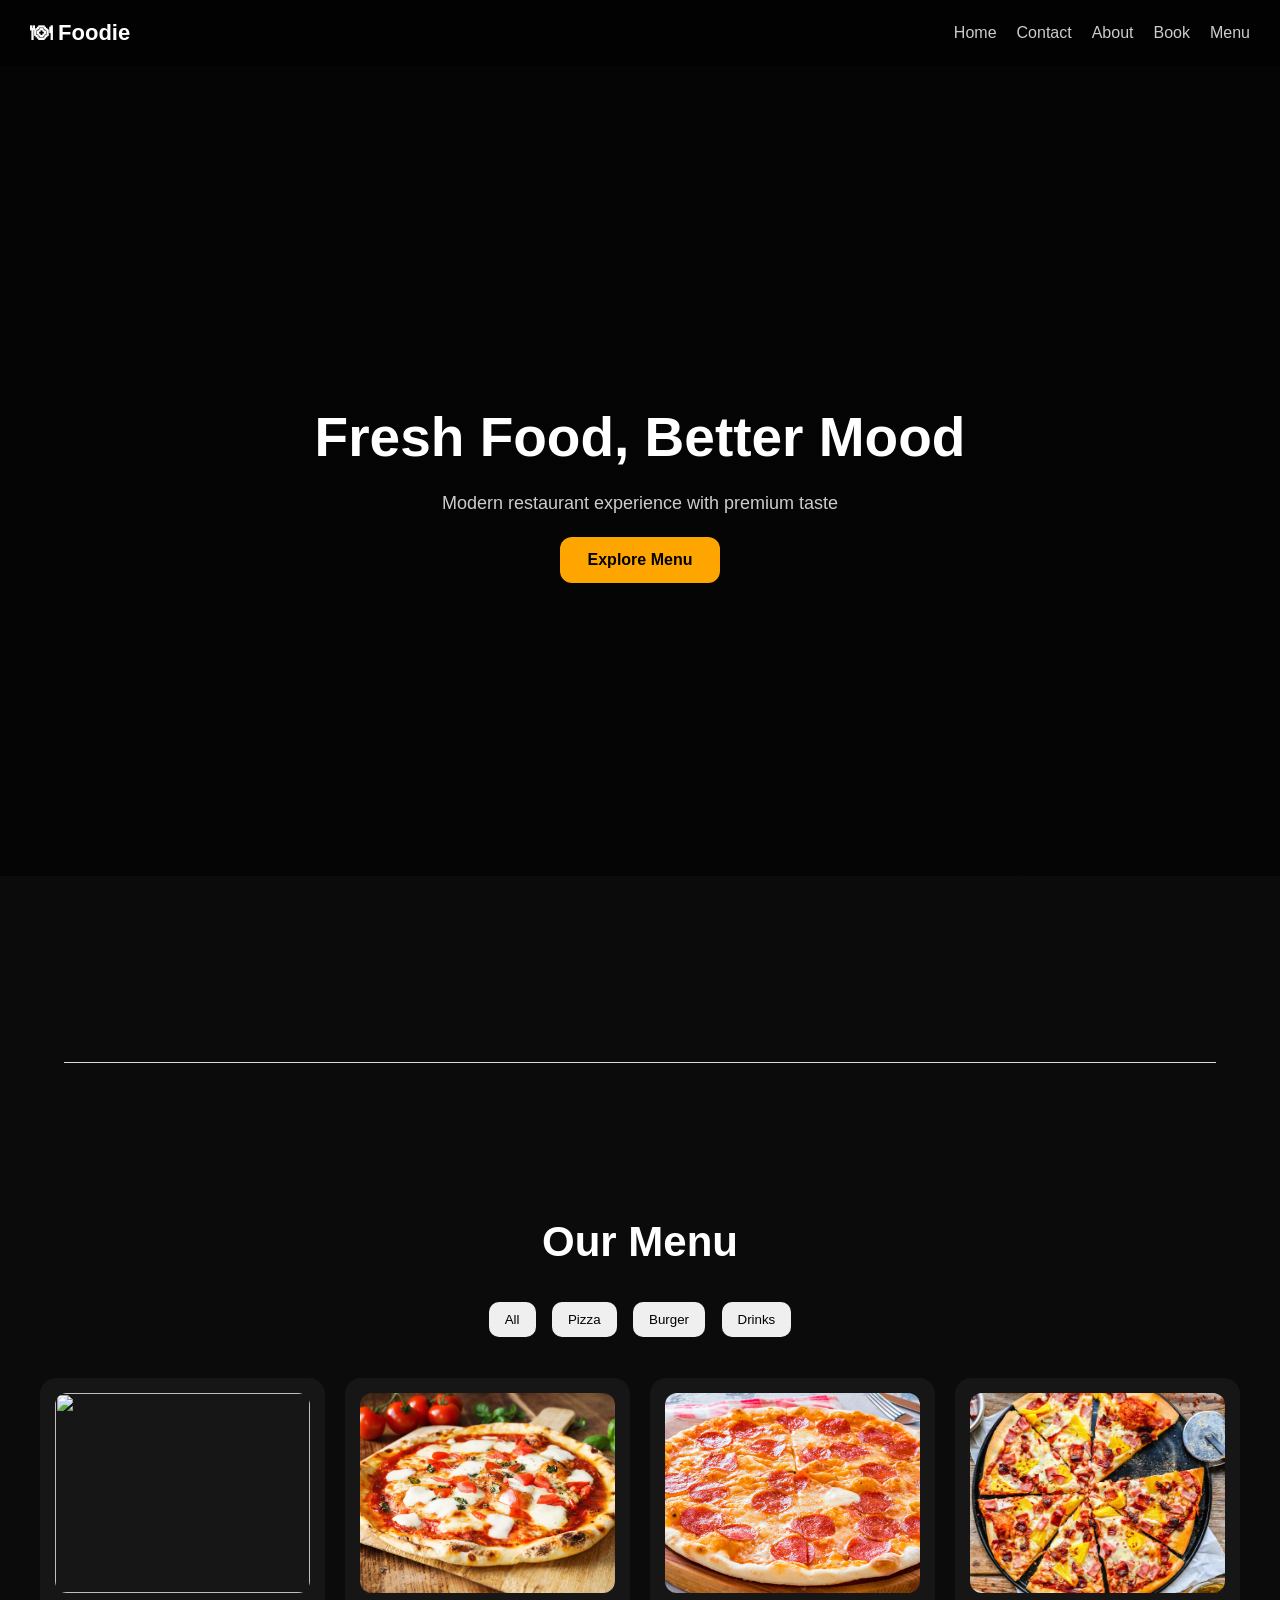
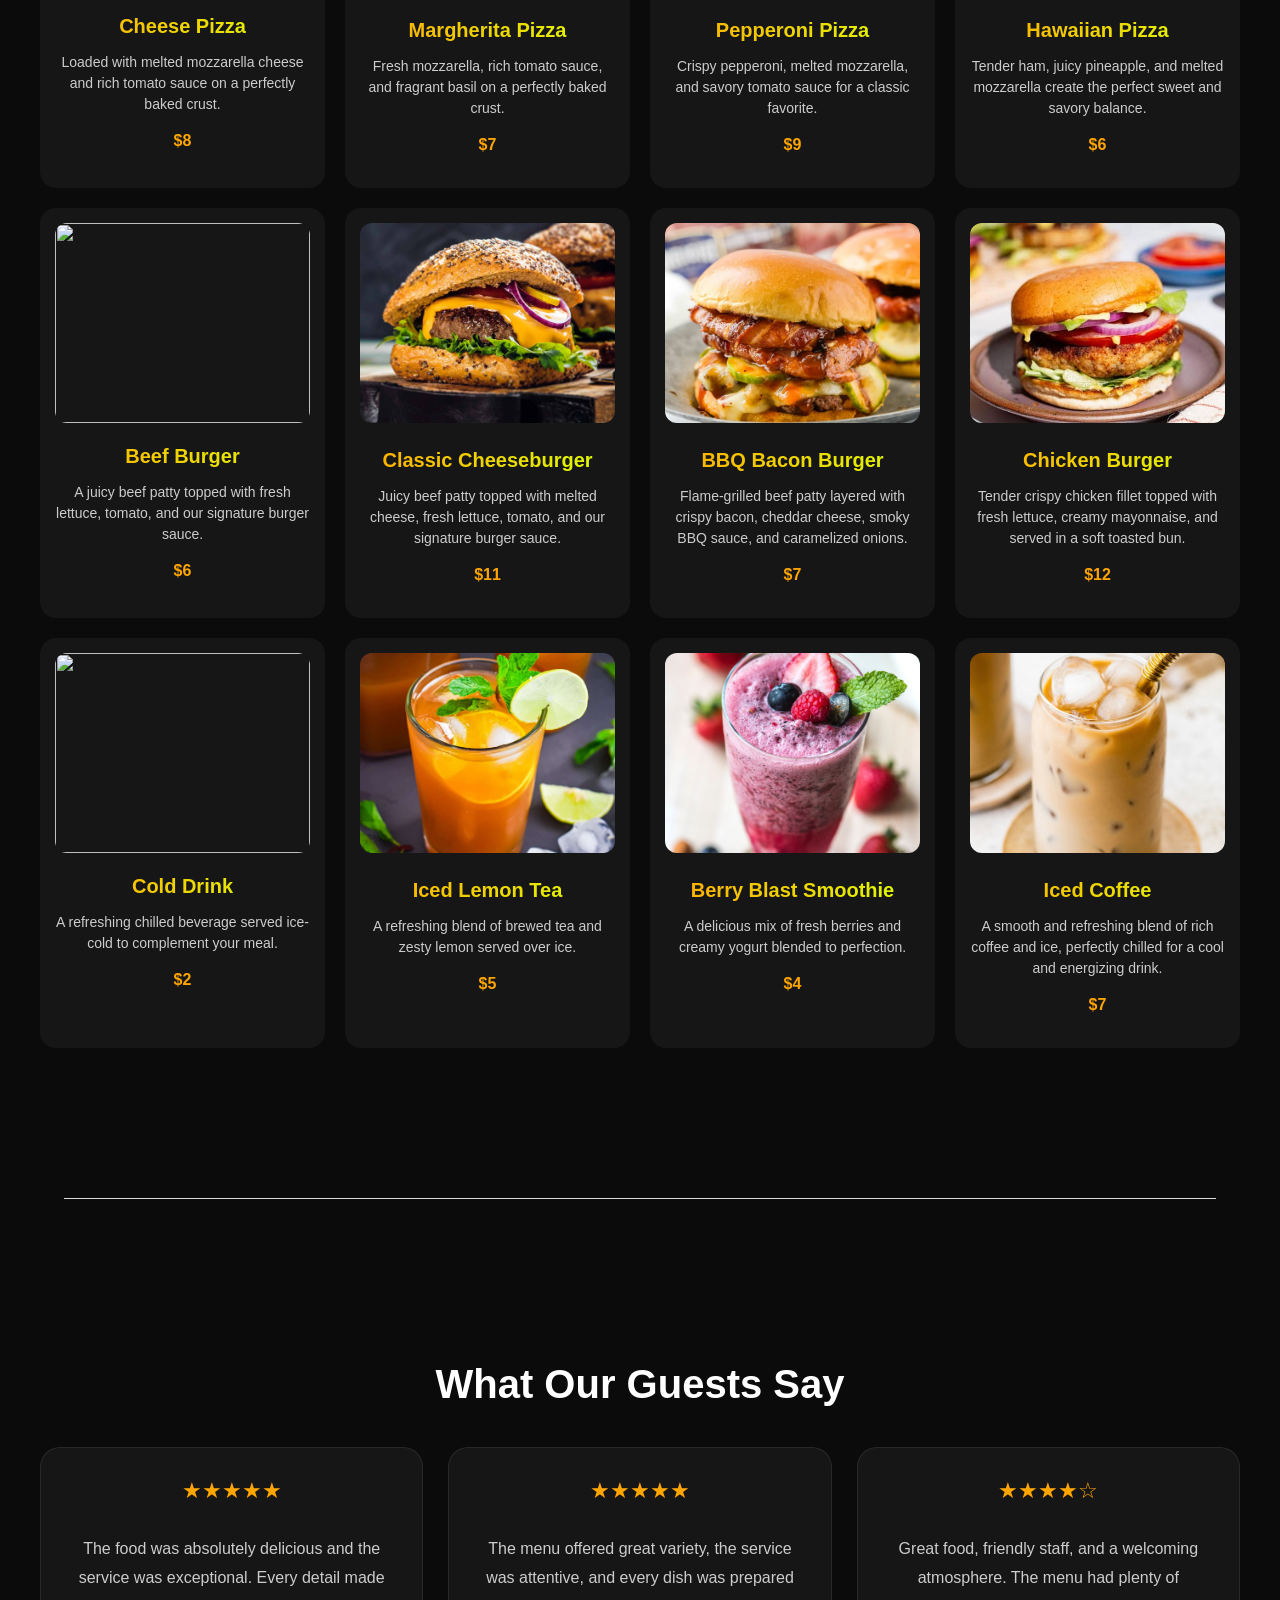
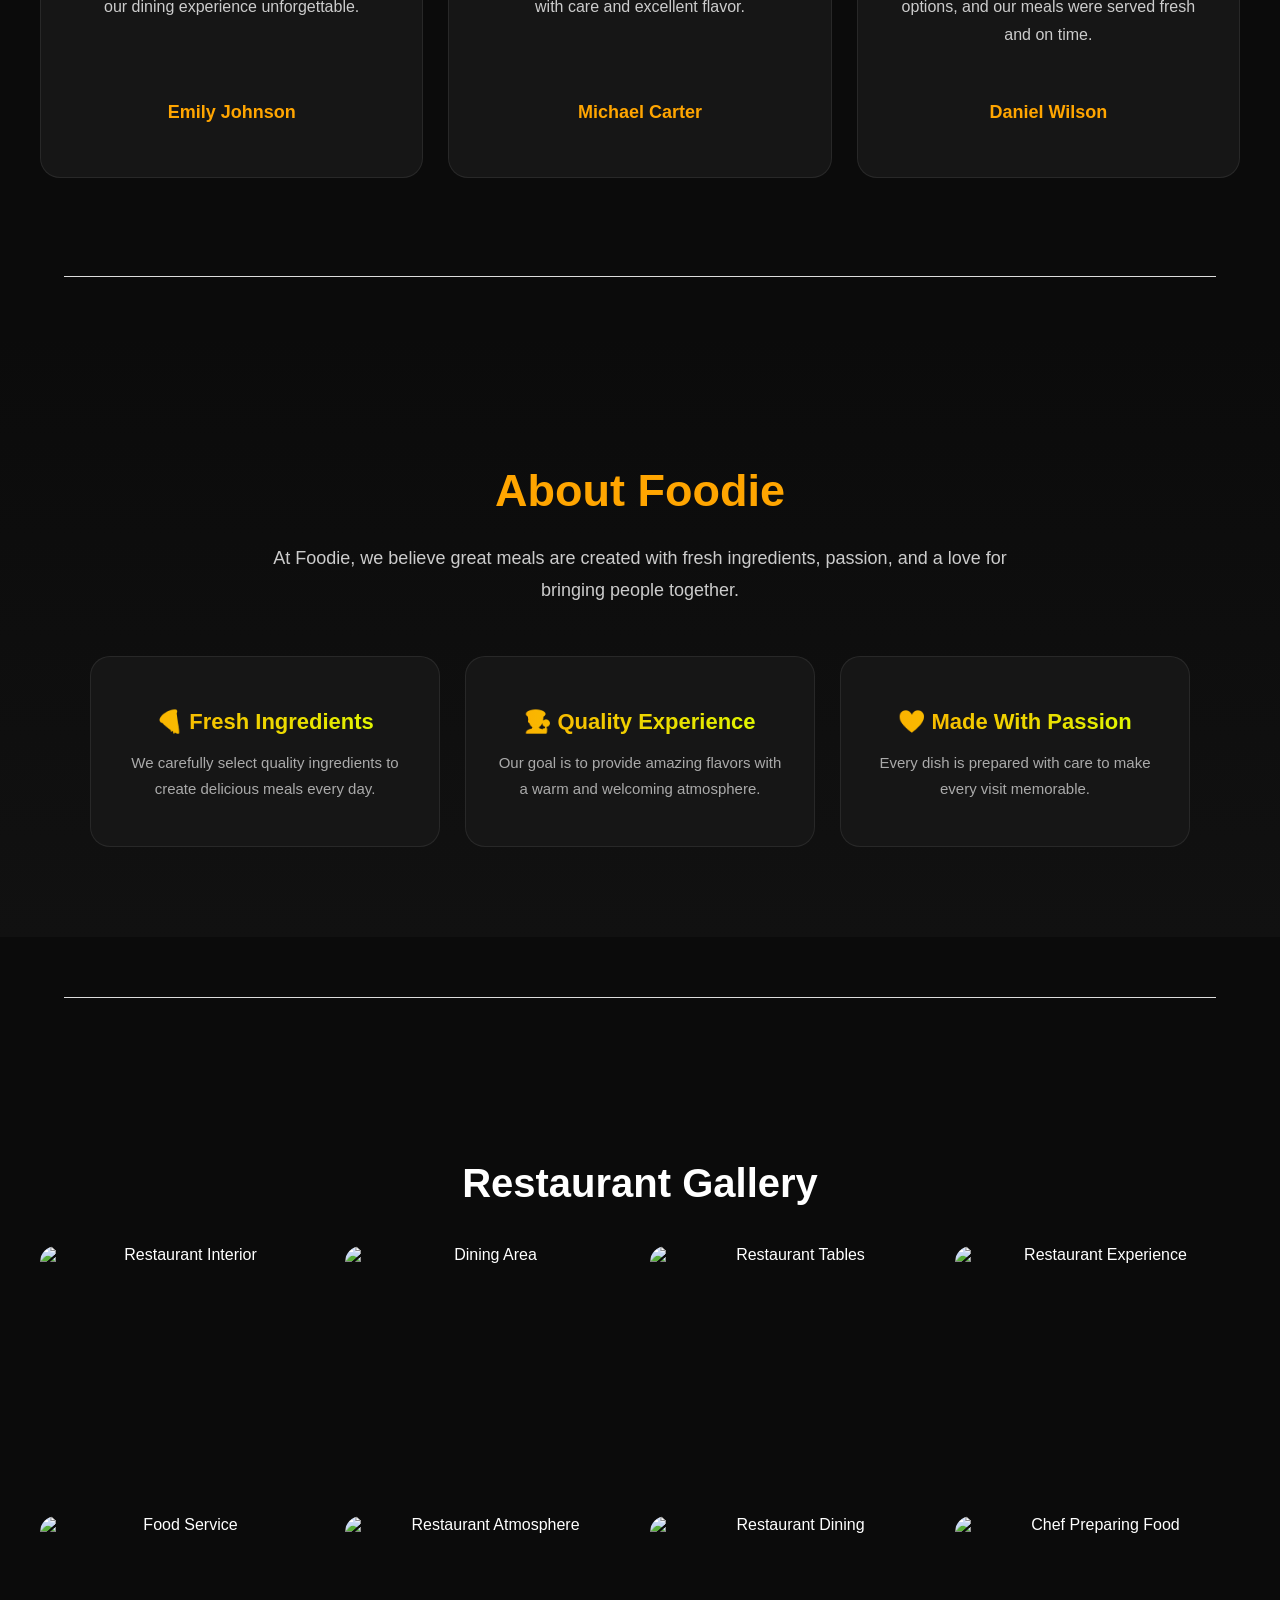
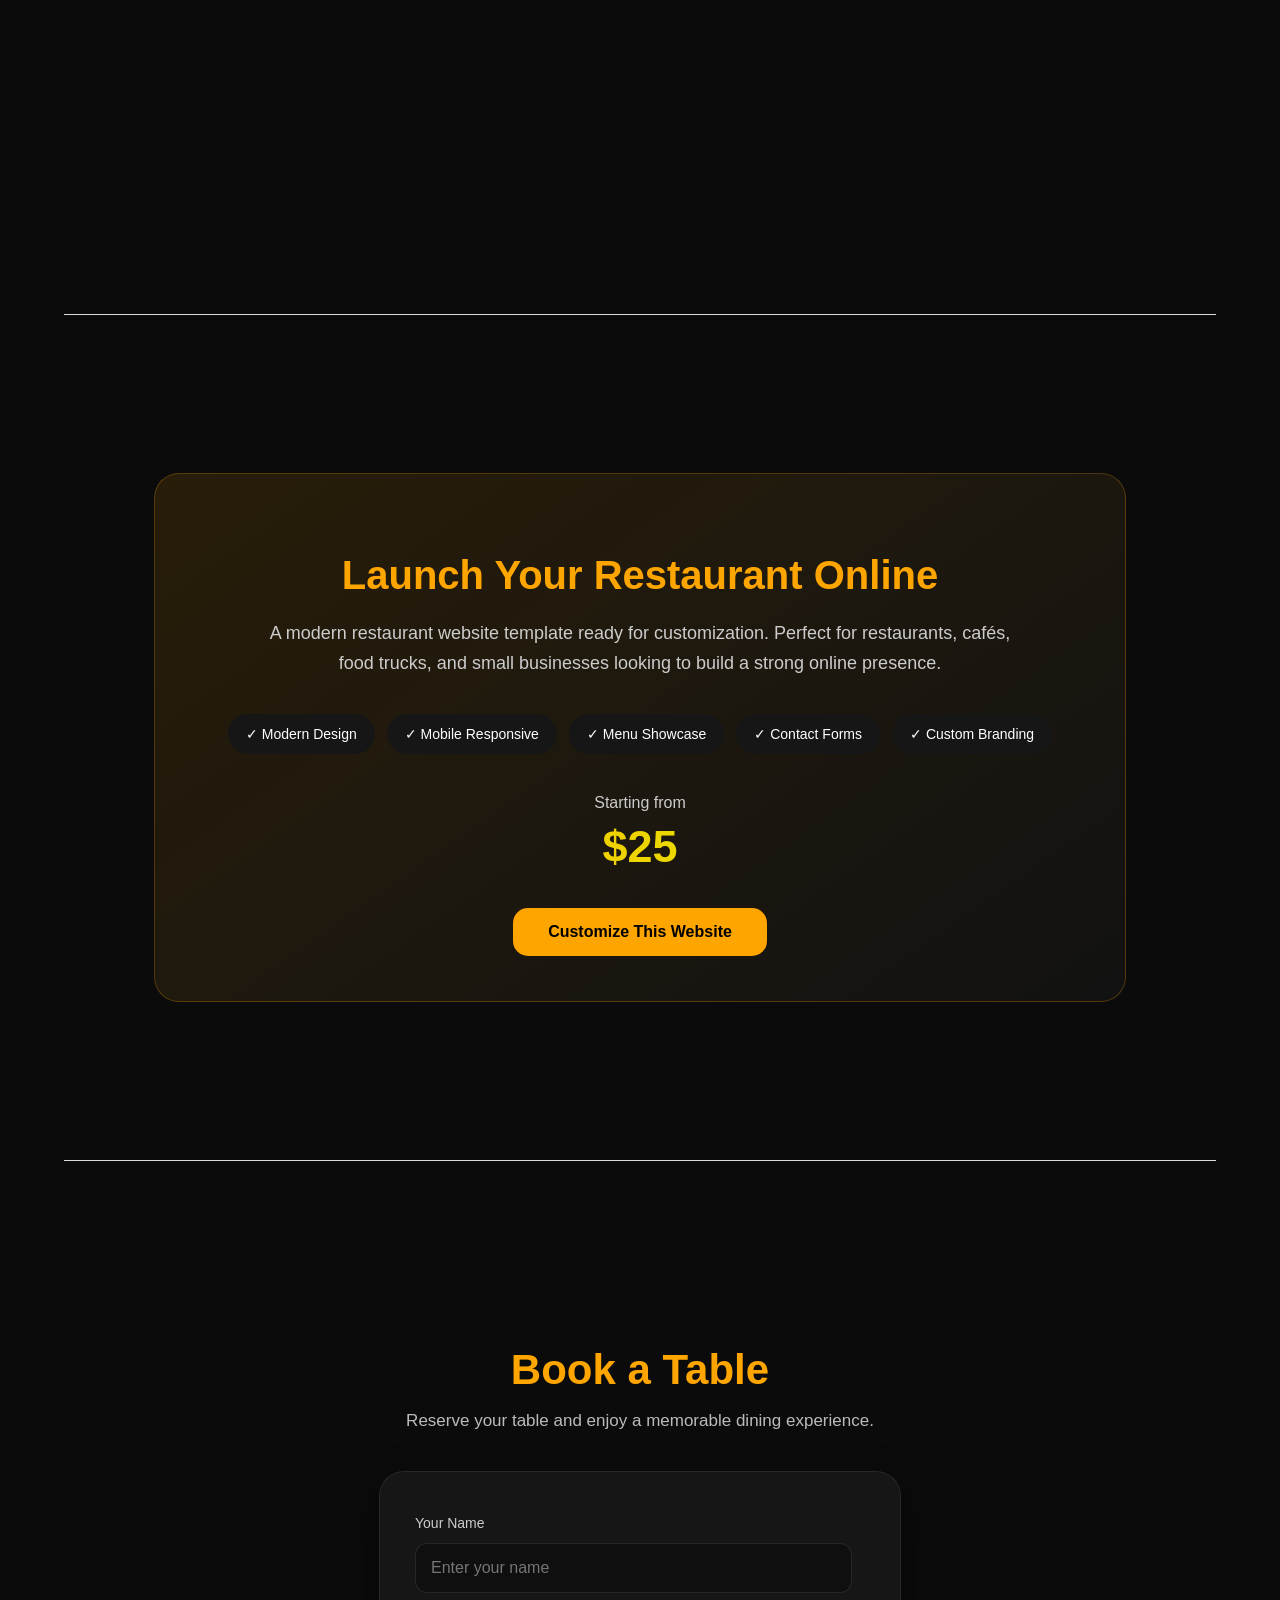
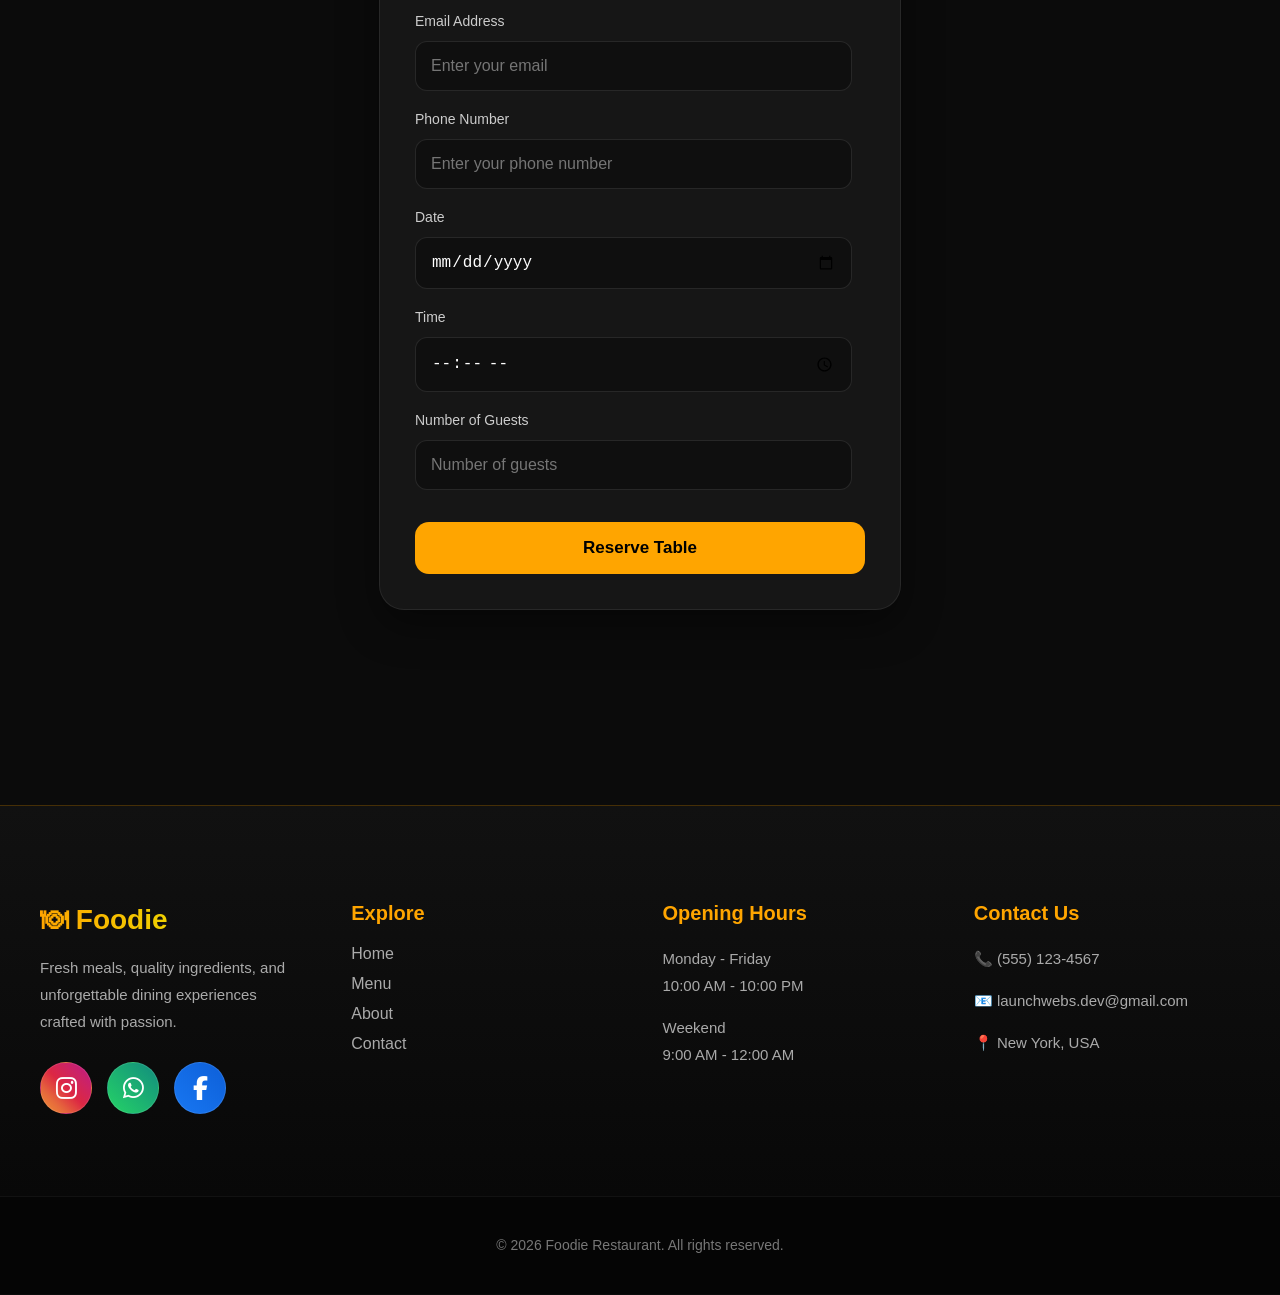
==== commit 341a2e55: "Add files via upload" ====
--- a/index.html
+++ b/index.html
@@ -348,7 +348,7 @@
 </div>
 
 
-<a href="https://wa.me/0791911786"
+<a href="mailto:lanuchwebs.dev@gmail.com"
 class="hire-link">
 
 Customize This Website
@@ -530,7 +530,7 @@
 
 
 <p>
-📧 info@foodierestaurant.com
+📧 launchwebs.dev@gmail.com
 </p>
 
 
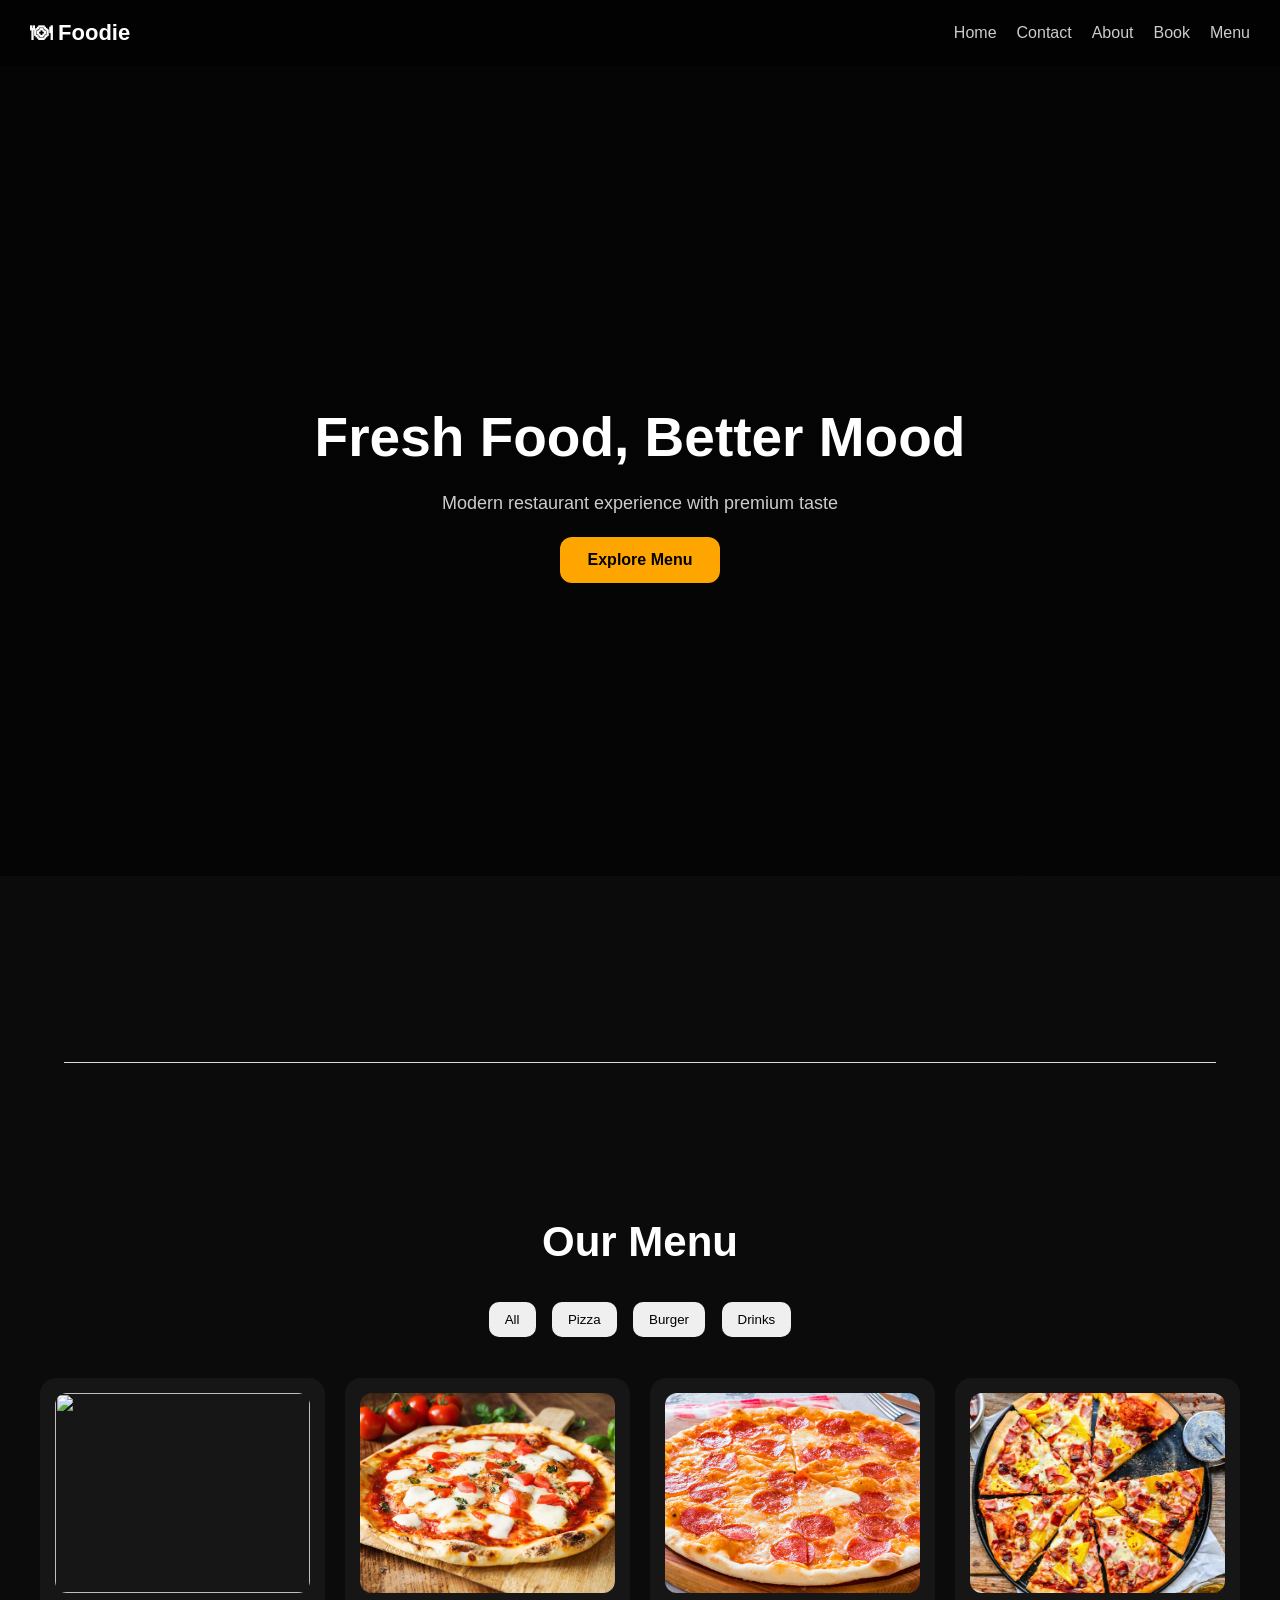
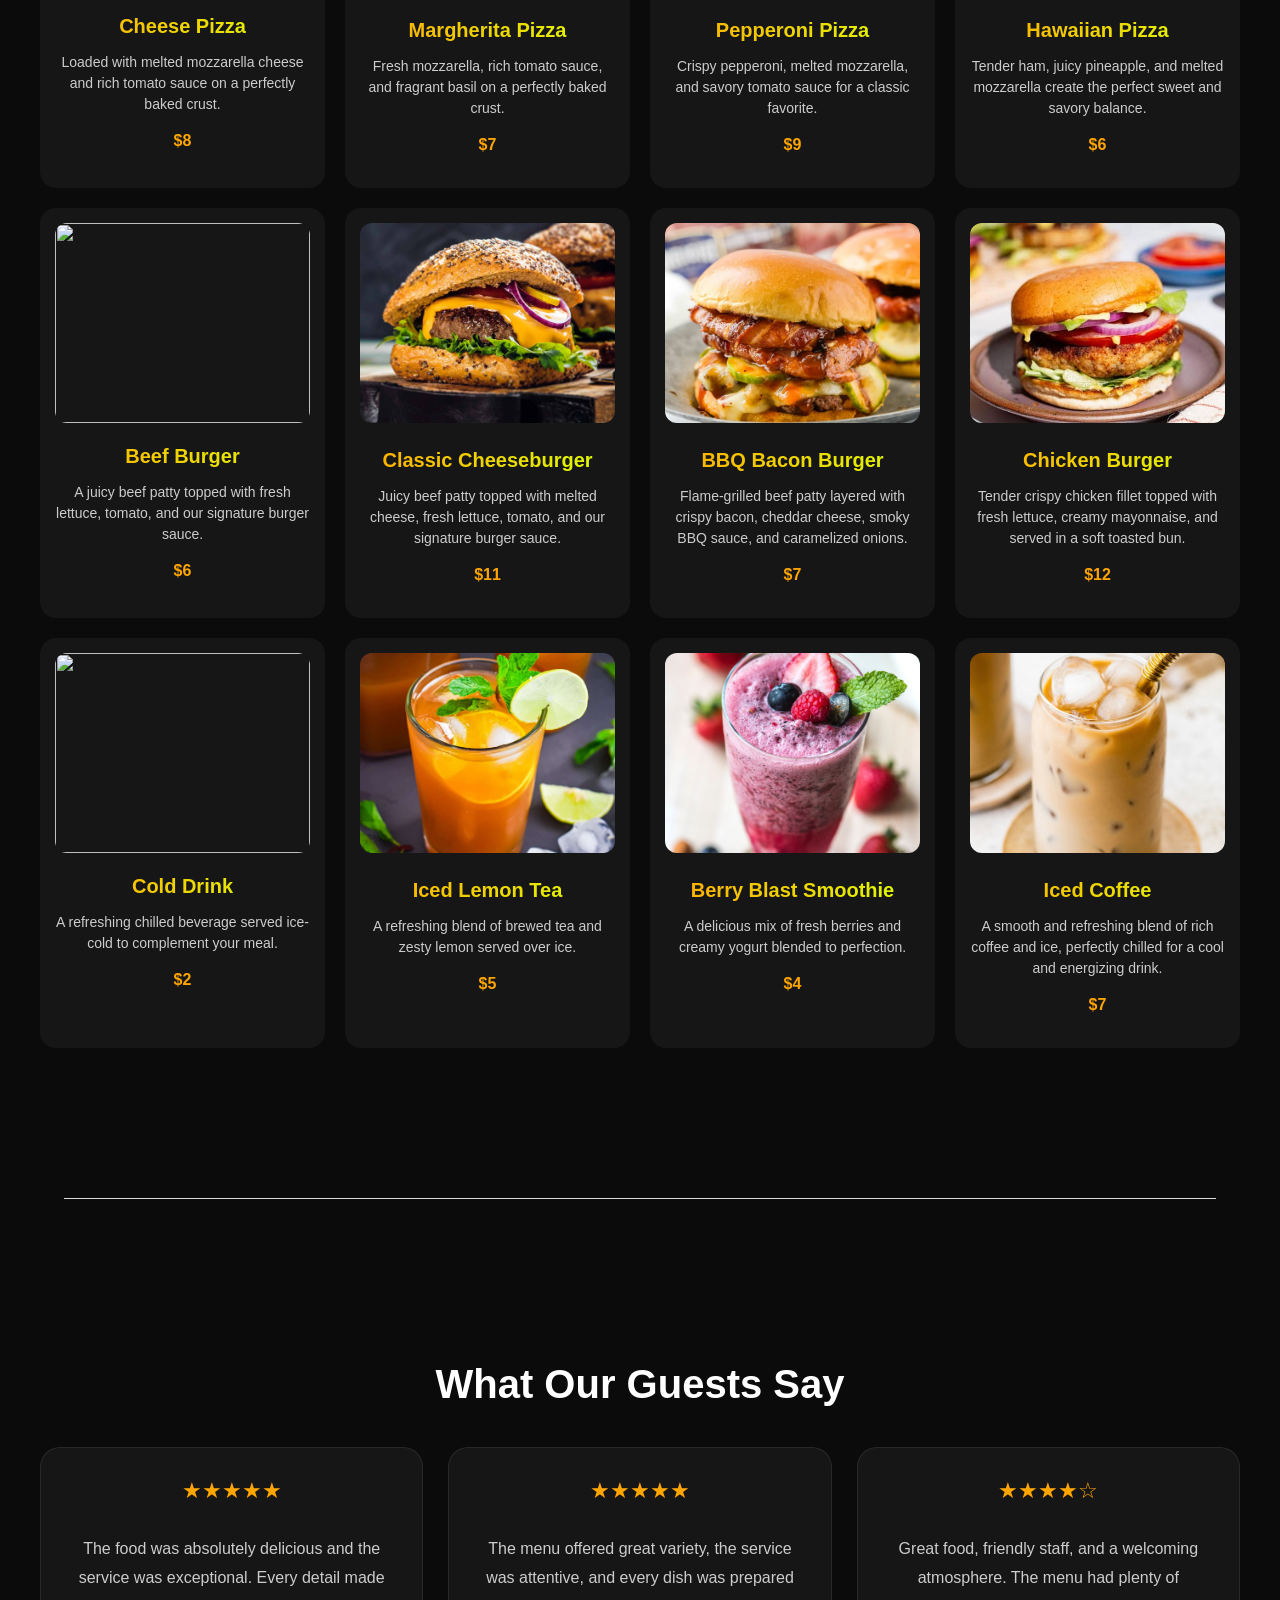
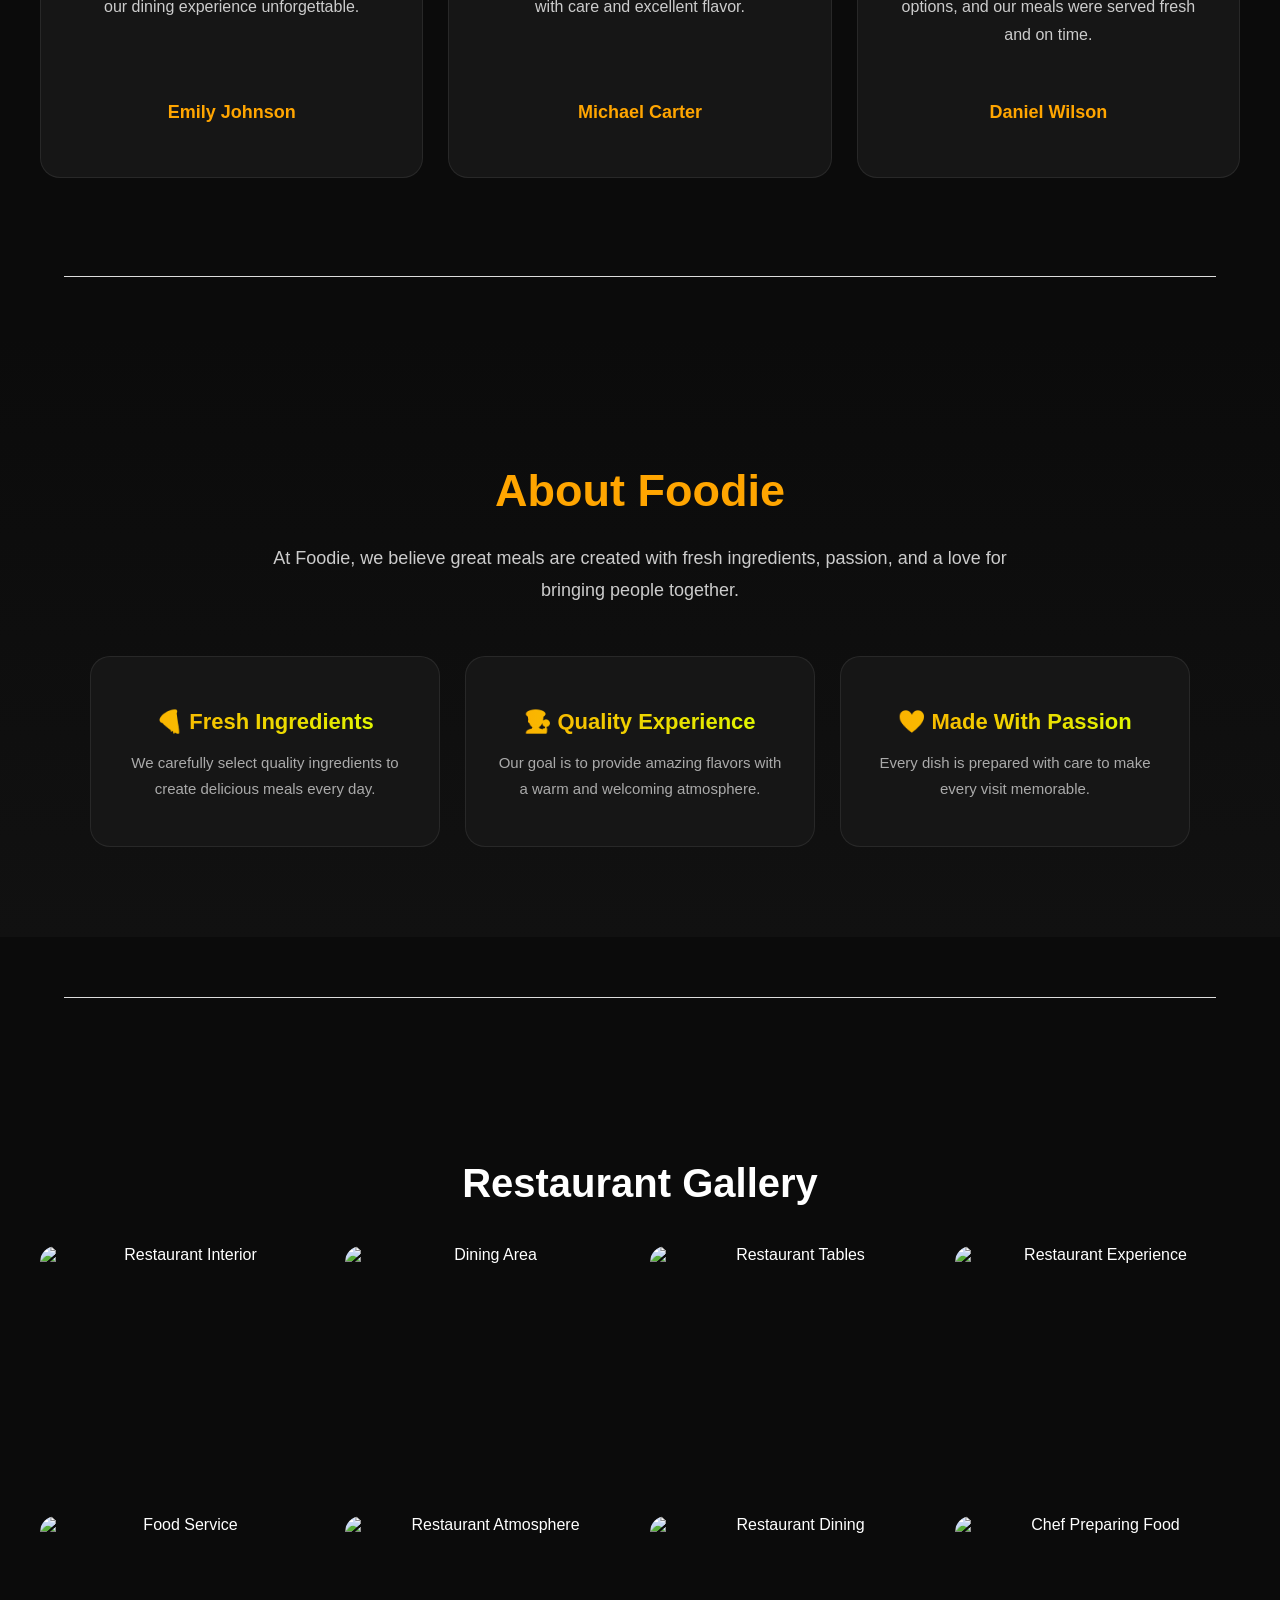
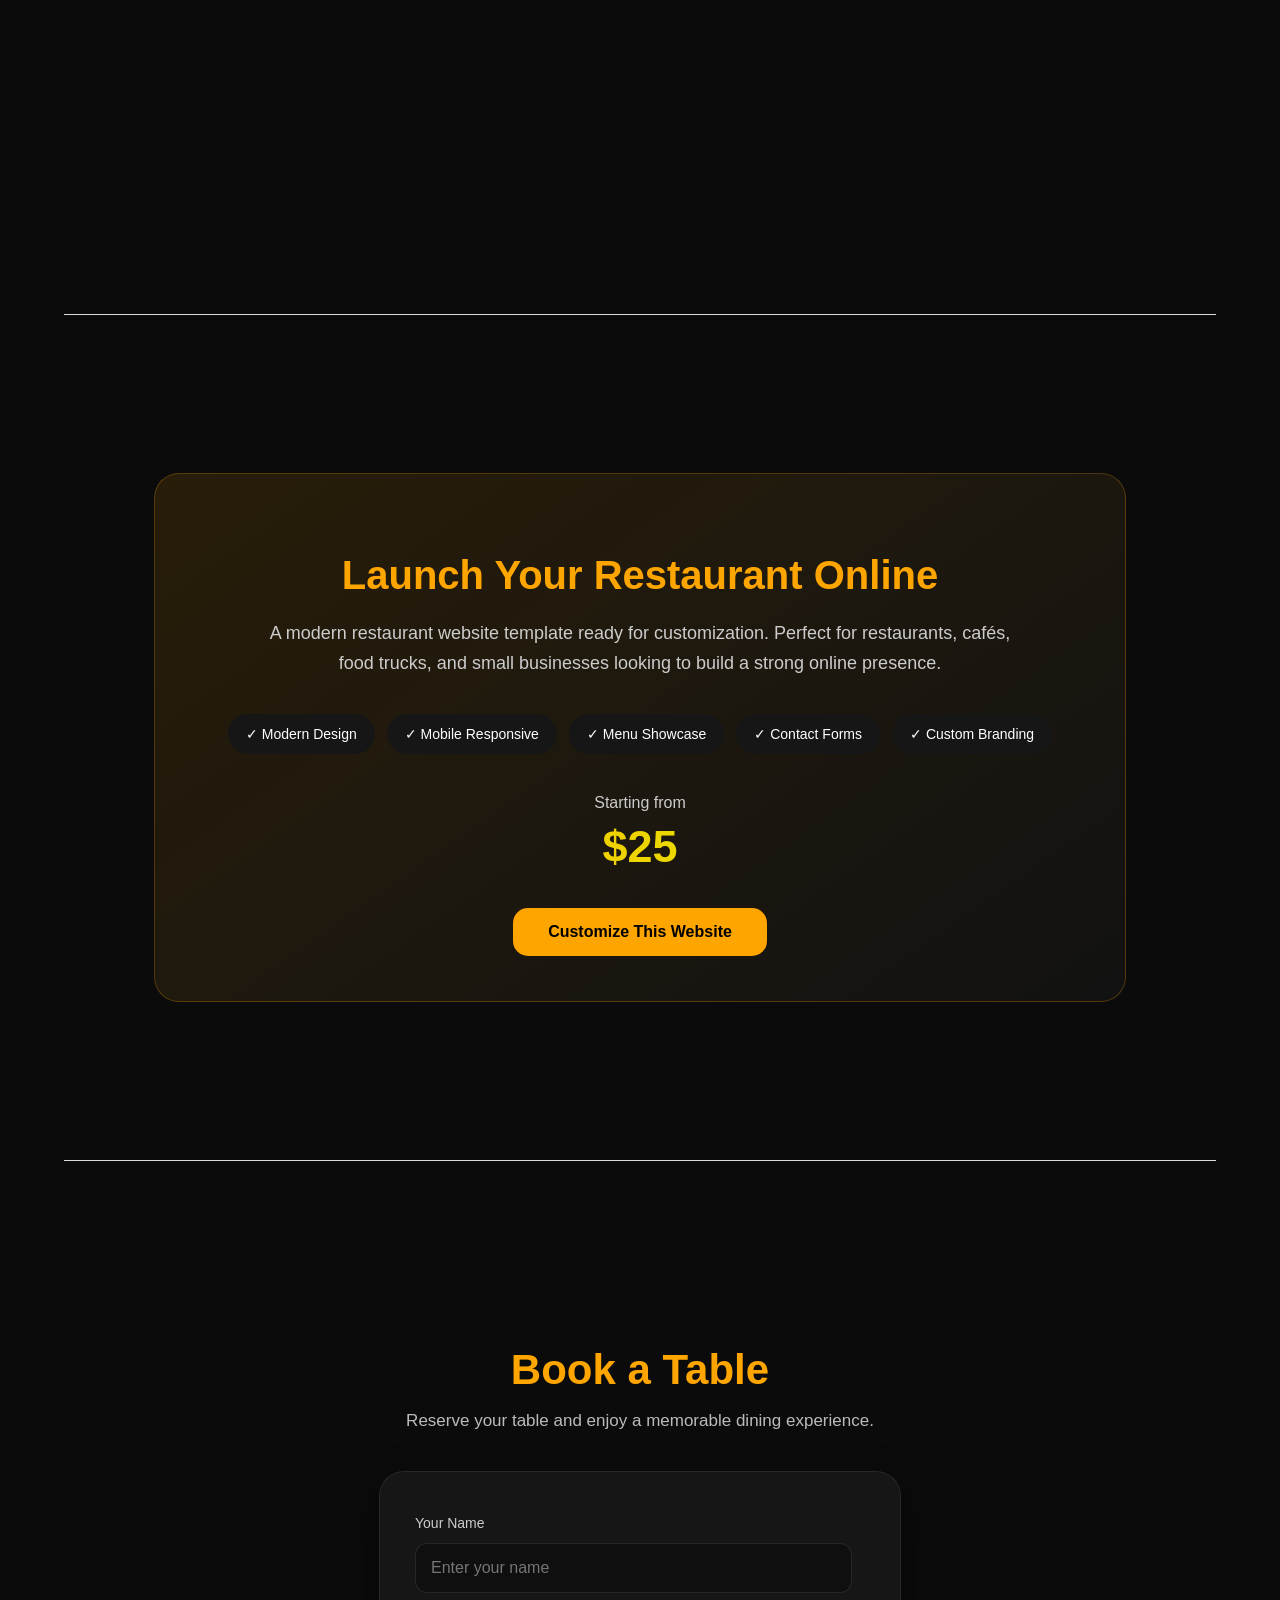
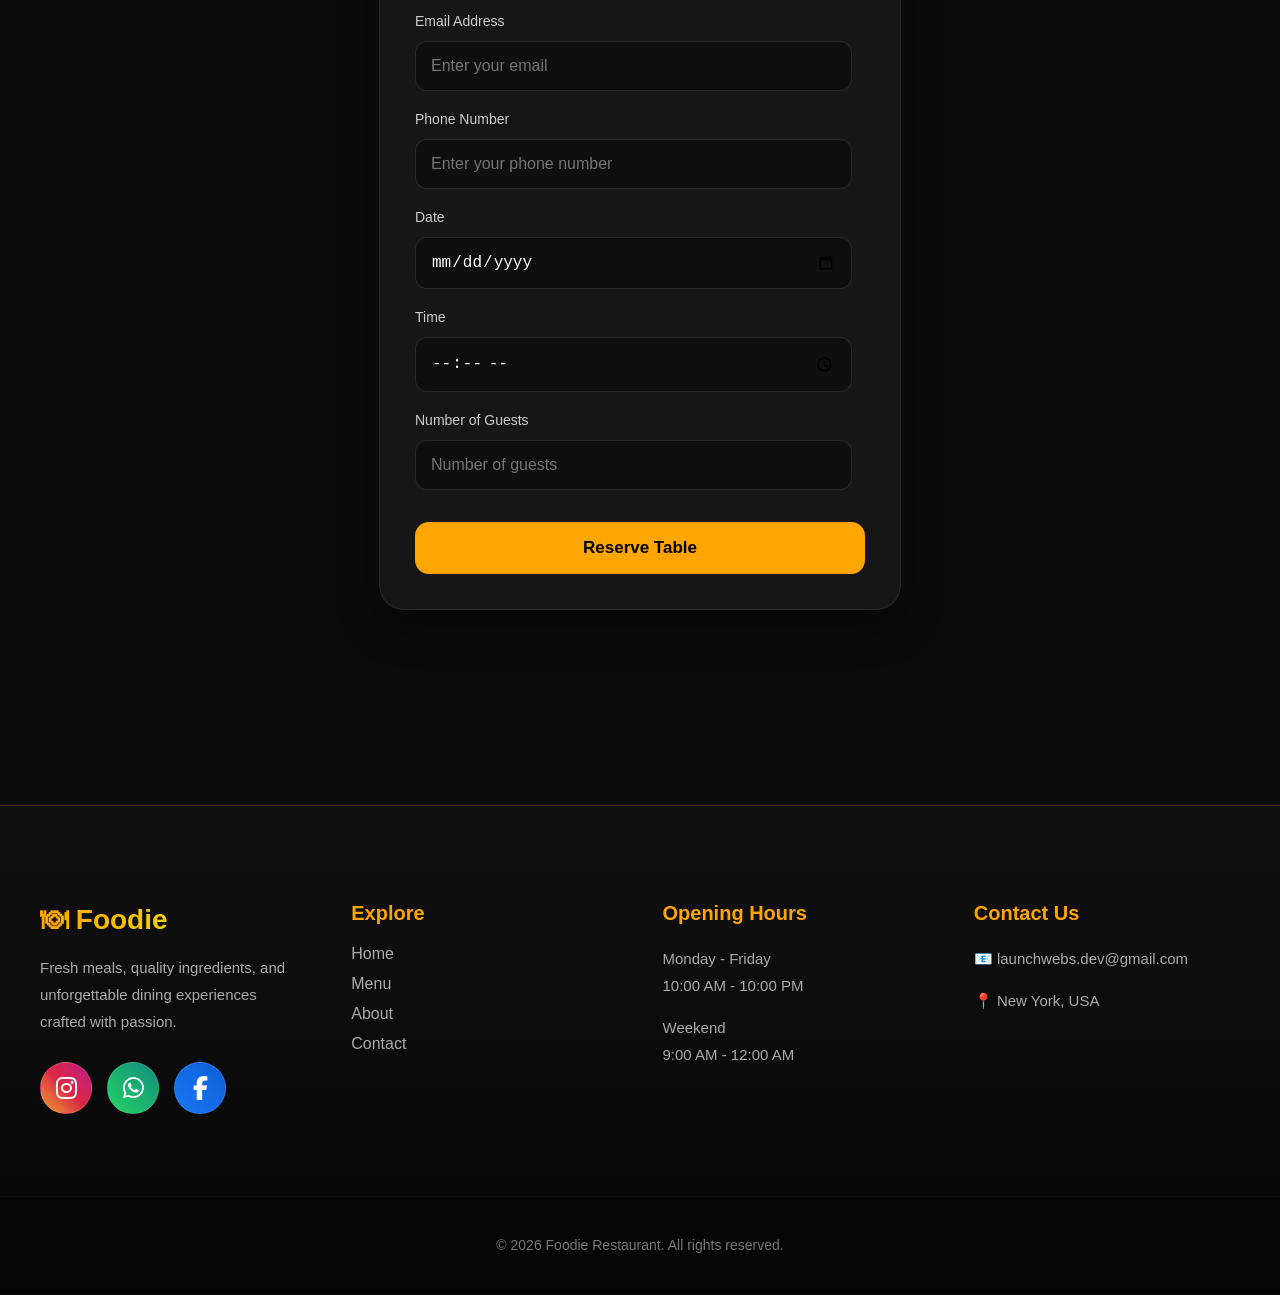
==== commit 37e718bd: "Add files via upload" ====
--- a/index.html
+++ b/index.html
@@ -446,15 +446,15 @@
 
 <div class="social-links">
 
-<a href="#">
+<a href="https://www.instagram.com/launchwebs.dev/">
 <i class="fab fa-instagram"></i>
 </a>
 
-<a href="#">
+<a href="https://wa.me/0791911786">
 <i class="fab fa-whatsapp"></i>
 </a>
 
-<a href="#">
+<a href="https://www.facebook.com//">
 <i class="fab fa-facebook-f"></i>
 </a>
 
@@ -525,11 +525,6 @@
 
 
 <p>
-📞 (555) 123-4567
-</p>
-
-
-<p>
 📧 launchwebs.dev@gmail.com
 </p>
 
